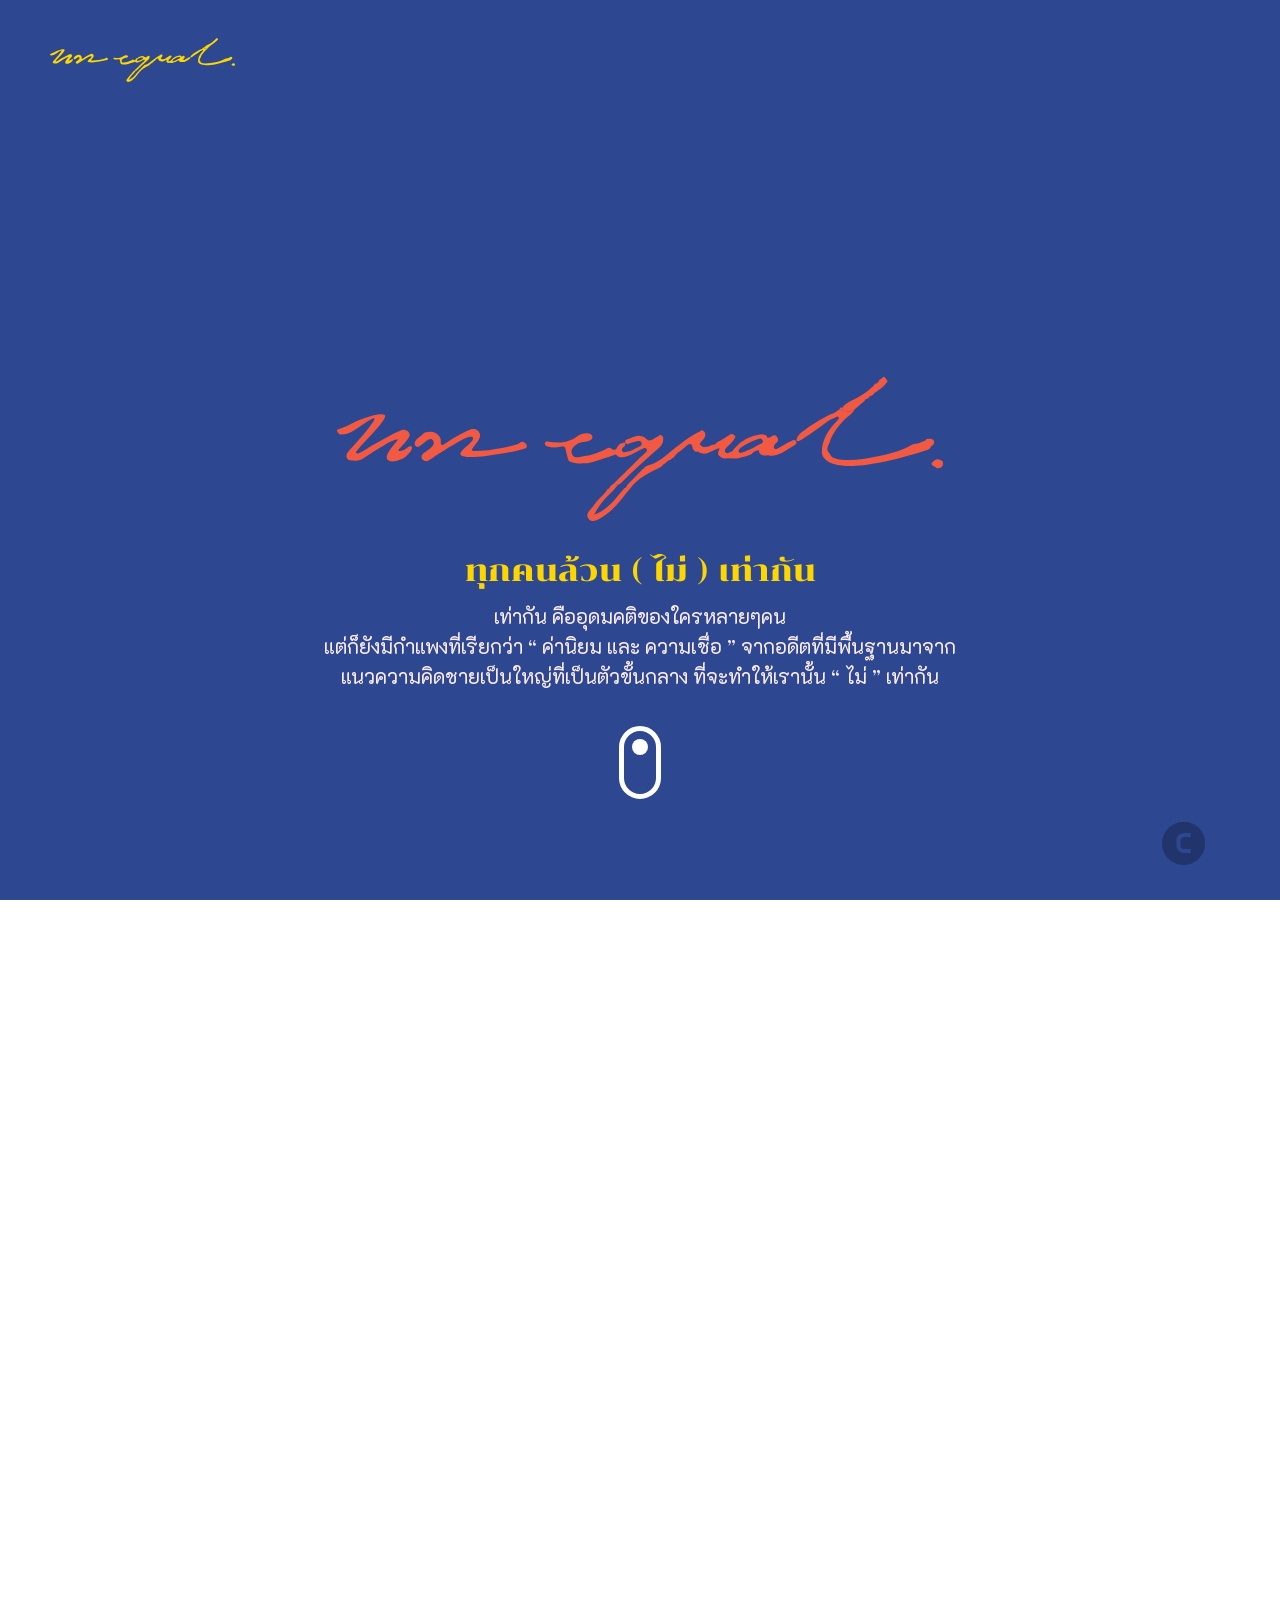
==== index.html @ a9bde613 "ขยับรูป4" ====
<html lang="en">

<head>
  <meta charset="UTF-8" />
  <meta name="viewport" content="width=device-width, initial-scale=1.0" />
  <title>Everyeon is (UN) equal</title>
  <link rel="icon" href="img/logo/logo_peach.svg" />
  <link href="https://fonts.googleapis.com/css2?family=K2D&display=swap" rel="stylesheet" />
  <link href="https://fonts.googleapis.com/css2?family=Chonburi&display=swap" rel="stylesheet" />
  <!-- offline bootstrap -->
  <link rel="stylesheet" href="css/bootstrap.css" />
  <!-- offline fullpage.js -->
  <link rel="stylesheet" href="css/fullpage.css" />
  <link rel="stylesheet" href="css/style.css" />
  <link rel="stylesheet" href="css/header.css" />
  <link rel="stylesheet" href="css/interactive.css">
</head>

<body>
  <!-- 
      ||| fixed elements |||
     -->
  <!-- logo -->
  <img src="img/logo/logo_yellow.svg" class="logo" />

  <!-- credit -->
  <img src="img/UI/copyright.svg" class="btn-credit">
  <p class="credit">
    เว็บไซต์นี้เป็นส่วนหนึ่งของวิชาออกแบบเว็บไซต์ หลักสูตรนิเทศศิลป์
    คณะสถาปัตยกรรมศาสตร์ และ คณะการโปรแกรมและสื่อประสม
    แขนงวิชาการพัฒนาสื่อประสม<br />และเกม
    คณะเทคโนโลยีสารสนเทศสถาบันเทคโนโลยีพระจอมเกล้าเจ้าคุณทหารลาดกระบัง ©2020
  </p>
  <!-- 
        |||   pages   |||
    -->
  <div class="container-fluid" id="wrapper">
    <!-- page 1 -->
    <div class="section bg-blue">
      <div class="fixed">
        <img src="img/header/big_logo.svg" class="big-logo" />
        <div style="margin-bottom: 25px">
          <p class="fade1 subhead cl-yellow" style="margin-bottom: 8px">
            ทุกคนล้วน ( ไม่ ) เท่ากัน
          </p>
          <p class="fade2 cl-pale-pink">
            เท่ากัน คืออุดมคติของใครหลายๆคน<br />แต่ก็ยังมีกำแพงที่เรียกว่า “
            ค่านิยม และ ความเชื่อ ” จากอดีตที่มีพื้นฐานมาจาก<br />
            แนวความคิดชายเป็นใหญ่ที่เป็นตัวขั้นกลาง ที่จะทำให้เรานั้น “ ไม่ ”
            เท่ากัน
          </p>
        </div>
        <div class="icon-scroll"></div>
      </div>
    </div> -->

    <!-- page 2 -->
    <div class="section bg-pale-pink">
      <div class="fixed">
        <div class="animation">
          <img src="img/header/boot.gif" />

        </div>
        <p class="fade1 head cl-navy" style="
                font-size: 60px;
                text-align: right;
                padding-top: 130px;
                padding-right: 86px;
                margin-bottom: 20px;
              ">
          สังคมชายเป็นใหญ่
        </p>

        <p class="fade2 cl-navy" style="position: absolute; right: 86px; text-align: left">
          สังคมในปัจจุบันที่หลายๆคนมองว่า มีการเรียกร้อง<br />ความเท่าเทียมกันอย่างหลากหลายประเด็นแล้ว
          ทั้ง<br />เรื่องการเมือง , เรื่องสิทธิมนุษยชน , สภาพความเป็น<br />อยู่
          และ เรื่องความหลากหลาย ทางเพศแล้ว
          แต่ใน<br />เรื่องของสิทธิสตรีก็ยังถูกสังคมที่เรียกได้ว่าเป็น <br />“
          สังคมชายเป็นใหญ่” กดทับอยู่ ซึ่งอาจจะเป็นภัยที่ถูก<br />มองว่าไม่ใช่ปัญหาไปแล้ว
        </p>
        <p class="fade3 cl-navy" style="
                position: absolute;
                text-align: left;
                left: 118px;
                bottom: 68px;
              ">
          ปัญหาต่างๆถูกเก็บเอาไว้ใต้พรม ไม่ถูกสังคมมอง หรือ ได้รับ<br />
          การช่วยเหลือจากใครเลย ซึ่งเหตุการณ์ทั้งหมดนี้เกิดมาจาก<br />
          แนวความคิดที่ผิดๆ หรือ ขนบที่ปฏิบัติตามๆกันมา
        </p>

      </div>
    </div>

    <!--  page 3 -->
    <div class="section bg-pale-pink">
      <div class="fixed">
        <div class="animation">
          <img src="img/header/circle.png" style="
                position: absolute;
                width: 56px;
                height: 28px;
                left: 330px;
                top: 186px;
                opacity: 0.5;
              " />
          <img src="img/header/circle.png" style="
                position: absolute;
                width: 134px;
                height: 68px;
                left: 520px;
                top: 305px;
              " />
          <img src="img/header/circle.png" style="
                position: absolute;
                width: 230px;
                height: 117px;
                left: -112px;
                top: 339px;
              " />
          <img src="img/header/circle.png" style="
                position: absolute;
                width: 348px;
                height: 177px;
                left: 252px;
                top: 591px;
              " />
          <img src="img/header/footprinted.png" style="
                position: absolute;
                width: 26.25px;
                height: 20.67px;
                left: 587px;
                top: 113.3px;
                opacity: 0.1;
              " />
          <img src="img/header/footprinted.png" style="
                position: absolute;
                width: 73.25px;
                height: 49.67px;
                left: 497.3px;
                top: 134.3px;
                opacity: 0.3;
              " />
          <img src="img/header/footprinted.png" style="
                position: absolute;
                width: 78.75px;
                height: 62px;
                left: 472.6px;
                top: 200.3px;
                opacity: 0.5;
              " />
          <img src="img/header/footprinted.png" style="
                position: absolute;
                width: 107.54px;
                height: 84.67px;
                left: 345.46px;
                top: 251.33px;
              " />
          <img src="img/header/footprinted.png" style="
                position: absolute;
                width: 299.08px;
                height: 235.46px;
                left: 137.92px;
                top: 341.33px;
              " />
        </div>
        <p class="fade1 subhead cl-navy" style="
              margin-bottom: 16px;
              position: absolute;
              left: 520px;
              top: 423px;
            ">
          ความคิดที่สืบต่อกันมา...
        </p>
        <p class="fade2 cl-navy" style="
              text-align: left;
              position: absolute;
              left: 520px;
              top: 478px;
            ">
          ซึ่งความเชื่อเหล่านี้อาจจะมาจากคนรุ่นเก่าที่ได้รับความ<br />เชื่อที่ผิด
          ๆ มานานนับหลายรุ่นและ ยังคงเชื่อแบบนั้นเนื่อง<br />ด้วยที่พวกเขาไม่ได้รับ
          ข้อมูลที่ถูกต้องและเข้ากับยุคสมัย
        </p>
      </div>
    </div>

    <!-- maincontent 1 -->
    <div class="section bg-pale-pink" style="z-index: 3;">
      <ul id="mNav" style="z-index: 4;">
        <li class="mButton activeButt">
          <a href="#1-1"><img src="img/UI/nav01.svg" /></a>
        </li>
        <li class="mButton">
          <a href="#2-1"><img src="img/UI/nav02.svg" /></a>
        </li>
        <li class="mButton">
          <a href="#3-1"><img src="img/UI/nav03.svg" /></a>
        </li>
        <li class="mButton">
          <a href="#4-1"><img src="img/UI/nav04.svg" /></a>
        </li>
        <li class="mButton">
          <a href="#5-1"><img src="img/UI/nav05.svg" /></a>
        </li>
        <li class="mButton">
          <a href="#6-1"><img src="img/UI/nav06.svg" /></a>
        </li>
      </ul>
      <div class="slide" id="1-1">
        <div class="fixed">
          <img src="img/old_img/page1/1.png" style="width: 308px; height: 601px; position: absolute;
            left: 100px;
            top: 66px;">
          <p class="fade1 subhead cl-peach" style="top: 185px; 
            left: 650px;
            position: absolute;">
            แม่ของฉันบอกว่า
          </p>
          <p class="fade2 head cl-navy" style="width: 386px; height: 181px;
              top: 237px; 
              left: 588px;
              position: absolute;
              margin-top: 8.5px;">
            “เป็นผู้หญิง
          </p>
          <p class="fade2 head cl-navy" style="
              top: 297px; 
              left: 450px;
              position: absolute;
              margin-top: 8.5px;">
            ต้องทำงานอยู่บ้าน”
          </p>
          <p class="fade3 cl-blue" style="
              text-align: left;
              position: absolute;
              top: 425px;
              left: 450px;
            ">
            แม่เคยบอกฉันว่า หากต้องการเป็นภรรยาที่ดี หน้าที่แรก<br />ที่เราต้องทําคือดูแลความเรียบร้อยทุกอย่างในบ้าน
            ไม่ว่า<br />
            \จะเป็นเรื่องงานบ้าน และการอยู่บ้านเพื่อดูแลลูก เพราะ<br />มันคือสิ่งที่ผู้หญิงควรจะเป็น
          </p>
        </div>
      </div>
      <div class="slide" id="1-2">
        <div class="fixed">
          <img src="img/main1/1-2 page/gif/1-2.gif" style="position: relative; bottom: 81px;">

          <p class="fade1 head cl-navy" style="width: 386px; height: 181px;
                text-align: right;
                position: absolute;
                top: 162px;
                margin-left: 458px;
                margin-top: 8.5px;
                ">
            แต่ใน
          </p>
          <p class="fade1 head cl-navy" style="width: 386px; height: 181px;
                text-align: right;
                position: absolute;
                top: 215px;
                margin-left: 458px;
                margin-top: 8.5px;">
            ความเป็นจริง
          </p>
          <p class="fade2 cl-blue" style="width: 256px; height: 162px;
              text-align: left;
              position: absolute;
              top: 328px;
              margin-left: 630px;
              margin-top: 8.5px;
              ">
            แม้งานบ้านจะเป็นงานที่จำเป็น<br />แต่ก็มักจะถูกมองว่าเป็นสิ่งที่ไม่<br />
            สำคัญอะไรเพราะเป็นหน้าที่<br />ปกติของผู้หญิง และเป็นเรื่อง<br />ในครอบครัวที่ไม่มีผลกระทบ<br />
            ต่อสังคม จึงไม่จำเป็นต้องได้รับ<br />ค่าจ้างอะไร
            และไม่สามารถ<br />ไปหาความบันเทิงหรือความสุข<br />ส่วนตัวได้เลย
          </p>
        </div>
      </div>
      <div class="slide" id="1-3">
        <div class="fixed">
          <p class="fade1 subhead cl-navy" style="
              position: absolute;
              top: 70px;
              margin-left: 215px;
              margin-top: 8.5px;
              text-align: center;
              ">
            ผลสำรวจจากคนทั่วไปจำนวน 6,480 คน
          </p>
          <img src="img/main1/1-3 page/gif/1_3_1.gif" style="width: 800px; height: 620px;
              position: relative;
              top: 5px; 
              margin-left: -80px;
              margin-top: 8.5px;
              ">
          <p class="fade2 cl-blue" style="font-size: 20px;
              text-align: left;
              position: absolute;
              top: 360px;
              margin-left: 200px;
              margin-top: 8.5px;
              ">
            ผู้ชายจำนวน 58% ยังคงมองว่าการ
          </p>
          <img src="img/main1/1-3 page/gif/1_3_2.gif" style="width: 800px; height: 620px;
              position: relative;
              top: -620px; 
              margin-left: 100px;
              margin-top: 8.5px;
              ">
          <p class="fade2 cl-blue" style="font-size: 20px;
              text-align: left;
              position: absolute;
              top: 360px;
              margin-left: 570px;
              margin-top: 8.5px;
              ">
            ผู้หญิงจำนวน 48% คิดว่า
          </p>
          <p class="fade3 subhead cl-blue" style="
              position: absolute;
              top: 388px;
              margin-left: 200px;
              margin-top: 8.5px;
              ">
            ทำงานบ้านควรเป็น
          </p>
          <p class="fade3 subhead cl-blue" style="
              position: absolute;
              top: 422px;
              margin-left: 215px;
              margin-top: 8.5px;
              ">
            หน้าที่ของผู้หญิง
          </p>
          <p class="fade3 subhead cl-blue" style="
              position: absolute;
              top: 458px;
              margin-left: 280px;
              margin-top: 8.5px;
              ">
            มากกว่า
          </p>
          <p class="fade3 subhead cl-peach" style="
              position: absolute;
              top: 388px;
              margin-left: 520px;
              margin-top: 8.5px;
              ">
            งานบ้านควรเป็นเรื่อง
          </p>
          <p class="fade3 subhead cl-peach" style="
              position: absolute;
              top: 422px;
              margin-left: 570px;
              margin-top: 8.5px;
              ">
            ที่ต้องช่วยกัน
          </p>
          <p class="fade4 subhead cl-navy" style="
              position: absolute;
              top: 535px;
              margin-left: 110px;
              margin-top: 8.5px;
              ">
            แต่ถึงอย่างไรก็ตาม
          </p>
          <p class="fade4 cl-blue" style="
              text-align: left;
              position: absolute;
              top: 535px;
              margin-left: 484px;
              margin-top: 8.5px;
              ">
            ผู้หญิงจำนวนถึง 43% ที่คิดว่างานบ้านควรเป็นหน้าที่<br />ของผู้หญิงมากกว่า
            สะท้อนให้เห็นว่าค่านิยมของสังคม<br />ไทยยังคงส่งผลต่อเนื่องมาถึงคนในยุคปัจจุบัน<br />
          </p>
        </div>
      </div>
      <div class="slide" id="1-4">
        <div class="fixed">
          <p class="subhead cl-navy" style="
              position: absolute;
              top: 70px;
              margin-left: 270px;
              margin-top: 8.5px;
              text-align: center;
              ">
            ไหนมาลองทำความเข้าใจกันหน่อย
          </p>
          <p class="subhead cl-peach" style="
              position: absolute;
              top: 140px;
              margin-left: 330px;
              margin-top: 8.5px;
              text-align: center;
              ">
            คุณคิดว่าผู้หญิงควรได้รับ
          </p>
          <p class="subhead cl-peach" style="
              position: absolute;
              top: 178px;
              margin-left: 190px;
              margin-top: 8.5px;
              text-align: center;
              ">
            การให้คุณค่าเนื่องจากการทำงานบ้านหรือไม่?
          </p>
          <div id="square" style="
            position: relative;
            width: 400px;
            height: 240px;
            top: 50px;
            margin-left: 320px;
            background: var(--ci7);
            border-radius: 20px; 
            ">
          </div>
          <button class="subhead cl-navy" type="button" style="
              position: relative;
              top: -38px;
              margin-right: 40px;
              margin-top: 8.5px;
              background: var(--ci3);
              color: var(--ci7);
              border-radius: 15px;
              font-size: 20px;
              padding: 4px 60px;">
            ใช่</button>

          <button class="subhead cl-navy" type="button" style="
              position: relative;
              top: -38px;
              margin-right: -20px;
              margin-top: 8.5px;
              background: var(--ci3);
              color: var(--ci7);
              border-radius: 15px;
              font-size: 20px;
              padding: 4px 60px;">
            ไม่
          </button>
        </div>
      </div>
      <div class="slide" id="1-5">
        <div class="fixed">
          <p class="fade1 subhead cl-peach" style="font-size: 50px;
                position: absolute;
                top: 90px;
                margin-left: 350px;
                margin-top: 8.5px;
                text-align: right;
                ">
            เยี่ยมเลย!
          </p>
          <p class="fade2 subhead cl-blue" style="
                position: absolute;
                top: 155px;
                margin-left: 350px;
                margin-top: 8.5px;
                text-align: center;
                ">
            ยอมรับและให้คุณค่า
          </p>
          <p class="fade2 subhead cl-blue" style="
                position: absolute;
                top: 190px;
                margin-left: 350px;
                margin-top: 8.5px;
                text-align: center;
                ">
            แก่การทำงานบ้าน
          </p>
          <p class="fade3 cl-blue" style="
                text-align: left;
                position: absolute;
                top: 265px;
                margin-left: 154px;
                margin-top: 8.5px;
                ">
            ต้องยอมรับและให้คุณค่าต่อการดูแลและการทํางานบ้านแบบไม่ได้<br />รับค่าจ้าง
            เพราะไม่ว่าบุคคลใดก็ควรได้รับค่าแรงเมื่อได้ทํางานเพื่อ<br />ใช้จ่ายส่วนตัว
            โดยรัฐบาลสามารถช่วยเหลือได้โดยจัดเตรียม<br />บริการสาธารณะ
            โครงสร้างพื้นฐานและนโยบายการคุ้มครองทาง<br />สังคมให้
            และสนับสนุนความรับผิดชอบร่วมกันภายในครัวเรือน<br />และครอบครัวตามความเหมาะสมของแต่ล่ะประเทศ
          </p>
          <p class="fade4 cl-blue" style="
                text-align: left;
                position: absolute;
                top: 480px;
                margin-left: 154px;
                margin-top: 8.5px;
                ">
            รวมถึงการขจัดความคิดที่ว่าด้วยการให้เพศหญิงต้องเป็น<br />คนที่ทํางานบ้านเพียงคนเดียว
            เปลี่ยนเป็นการแบ่งเบากัน<br />ภายในครอบครัวแทน
          </p>
          <img src="img/main1/1-5 page/gif/1_5.gif" style="width: 700px; height: 580px;
                position: relative;
                top: -10px; 
                margin-left: 140px;
                margin-top: 8.5px;
                ">
        </div>
      </div>
      <div class="slide" id="1-6">
        <div class="fixed">
          <p class="fade1 subhead cl-navy" style="font-size: 50px;
              position: absolute;
              top: 90px;
              margin-left: 400px;
              margin-top: 8.5px;
              text-align: center;
              ">
            ว๊า! แย่จัง
          </p>
          <p class="fade2 subhead cl-blue" style="
              position: absolute;
              top: 170px;
              margin-left: 180px;
              margin-top: 8.5px;
              text-align: center;
              ">
            เราว่าคุณอาจจะยังไม่ค่อยเข้าใจในเรื่องนี้เท่าไร
          </p>
          <p class="fade2 subhead cl-blue" style="
              position: absolute;
              top: 205px;
              margin-left: 360px;
              margin-top: 8.5px;
              text-align: center;
              ">
            ค่อยๆ ลองใหม่ก็ได้นะ
          </p>
          <p class="fade3 cl-blue" style="
              text-align: left;
              position: absolute;
              top: 290px;
              margin-left: 180px;
              margin-top: 8.5px;
              ">
            ถ้าหากคุณไม่ได้ยอมรับและให้คุณค่าต่อการดูแล และการทำงานบ้านแบบไม่ได้<br />รับค่าจ้าง
            หรือฝ่ายชายที่ไม่ได้ช่วยเหลือแบ่งเบากัน ในการทำงาน จะมีส่วนทำให้<br />เกิดปัญหาภายในครอบครัวได้ไม่มากก็น้อย
            เพราะจะสามารถเกิดความกดดัน<br />ความไม่เข้าใจกัน และความเครียดสะสมจากการทำงาน
            ซึ่งจะนำไปสู่การทะเลาะ<br />และ อาจจะเลิกลากันได้ในที่สุด
          </p>
          <button class="subhead cl-yellow" type="button" style="
              position: relative;
              top: 150px;
              margin-left: -30px;
              margin-top: 8.5px;
              background: var(--ci7);
              color: var(--ci2);
              border-radius: 10px;
              font-size: 18px;
              padding: 18px 20px;">
            ลองใหม่</button>

        </div>
      </div>
    </div>

    <!-- maincontent 2 -->
    <div class="section bg-yellow" style="z-index: 4;">
      <ul id="mNav" style="z-index: 5;">
        <li class="mButton">
          <a href="#1-1"><img src="img/UI/nav01.svg" /></a>
        </li>
        <li class="mButton activeButt">
          <a href="#2-1"><img src="img/UI/nav02.svg" /></a>
        </li>
        <li class="mButton">
          <a href="#3-1"><img src="img/UI/nav03.svg" /></a>
        </li>
        <li class="mButton">
          <a href="#4-1"><img src="img/UI/nav04.svg" /></a>
        </li>
        <li class="mButton">
          <a href="#5-1"><img src="img/UI/nav05.svg" /></a>
        </li>
        <li class="mButton">
          <a href="#6-1"><img src="img/UI/nav06.svg" /></a>
        </li>
      </ul>
      <div class="slide" id="2-1">
        <div class="fixed">
          <img src="img/main2/2-1 page/png element/2-1-4.png" style="width: 373px; height: 548px; position: absolute;
              left: 93px;
              top: 127px;">
          <p class="fade1 subhead cl-navy" style="top: 180px; 
              left: 654px;
              position: absolute;">
            ครูของฉันบอกว่า
          </p>
          <p class="fade2 head cl-navy" style="width: 400px; height: 132px;
                top: 237px;
                margin-left: 520px;
                position: absolute;
                text-align: right;">
            “ เป็นผู้หญิง
          </p>
          <p class="fade2 head cl-navy" style="width: 400px; height: 132px;
                top: 300px;
                margin-left: 520px;
                position: absolute;
                text-align: right;">
            แค่ตั้งใจเรียน
          </p>
          <p class="fade2 head cl-navy" style="width: 400px; height: 132px;
                top: 356px;
                margin-left: 520px;
                position: absolute;
                text-align: right;">
            ก็มีงานดี ๆ
          </p>
          <p class="fade2 head cl-navy" style="width: 400px; height: 132px;
                top: 412px;
                margin-left: 520px;
                position: absolute;
                text-align: right;">
            รองรับอยู่แล้ว ”
          </p>
          <p class="fade3 cl-navy" style="width: 374px; height: 108px;
              top: 524px; 
              left: 520px;
              position: absolute;
              text-align: left;">
            “ ครูประจำชั้นของฉันบอกว่า ผู้หญิงอย่างเรา
            แค่ตั้งใจเรียนให้จบก็สามารถหางานทำได้ง่ายๆ
            แล้ว มีอาชีพที่รองรับเราเยอะ ทั้งข้าราชการ
            พนักงานบริษัท หรือ อาชีพบัญชีก็เหมาะกับ
            <br>ผู้หญิงอย่างเรา ”
          </p>
        </div>
      </div>
      <div class="slide" id="2-2">
        <div class="fixed">
          <img src="img/main2/2-2 page/gif element/2-2.gif">

          <p class="fade1 head cl-navy" style="width: 400px; height: 132px;
                top: 318px;
                margin-left: 512px;
                position: absolute;
                text-align: right;">
            แต่ใน
          </p>
          <p class="fade1 head cl-navy" style="width: 400px; height: 132px;
                top: 385px;
                margin-left: 520px;
                position: absolute;
                text-align: right;">
            ความเป็นจริง
          </p>
          <p class="fade2 cl-navy" style="width: 256px; height: 162px;
              margin-left: 654px;
              top: 500px;
              position: absolute;
              text-align: left;">
            สัดส่วนที่ผู้หญิงจะได้รับงาน ยังมี
            น้อยกว่าผู้ชาย โดยผู้หญิงมีโอกาส
            ว่างงานมากกว่าผู้ชายถึง 0.2%
            นอกจากโอกาสที่จะได้งานน้อยแล้ว
            ยังได้รับค่าจ้างโดยเฉลี่ยน้อยกว่า
            เพศชาย 5000บาท (ปี 2560)
          </p>
        </div>
      </div>
      <div class="slide" id="2-3">
        <div class="fixed">
          <p class="head cl-navy" style="position: absolute;
              top: 100.98px;
              margin-left: 186px;
              text-align: center;
              ">
            จงจับคู่กับอาชีพที่เหมาะสม
          </p>
          <p class="subhead cl-navy" style="position: absolute;
              top: 165.5px;
              margin-left: 163px;
              text-align: center;
              ">
            จงเลือกจับคู่ไพ่ระหว่างเพศ กับ อาชีพที่เหมาะสม
          </p>
          <div style="width: 130px; height: 170px; position: absolute;
              top: 273px; margin-left: 207px;">
            <img src="img/main2/2-3-4 page/png element/2-4.png" style="width: 130px; height: 170px;">
          </div>
          <div style="width: 130px; height: 170px; position: absolute;
              top: 464px; margin-left: 207px;">
            <img src="img/main2/2-3-4 page/png element/2-4.png" style="width: 130px; height: 170px;">
          </div>
          <div style="width: 130px; height: 170px; position: absolute;
              top: 367px; margin-left: 371px;">
            <img src="img/main2/2-3-4 page/png element/2-4.png" style="width: 130px; height: 170px;">
          </div>
          <div style="width: 130px; height: 170px; position: absolute;
              top: 273px; margin-left: 688px;">
            <img src="img/main2/2-3-4 page/png element/2-4.png" style="width: 130px; height: 170px;">
          </div>
          <div style="width: 130px; height: 170px; position: absolute;
              top: 464px; margin-left: 688px;">
            <img src="img/main2/2-3-4 page/png element/2-4.png" style="width: 130px; height: 170px;">
          </div>
        </div>
      </div>
      <div class="slide" id="2-4">
        <div class="fixed">
          <p class="head cl-navy" style="position: absolute;
              top: 100.98px;
              margin-left: 186px;
              text-align: center;
              ">
            จงจับคู่กับอาชีพที่เหมาะสม
          </p>
          <p class="subhead cl-navy" style="position: absolute;
              top: 165.5px;
              margin-left: 163px;
              text-align: center;
              ">
            จงเลือกจับคู่ไพ่ระหว่างเพศ กับ อาชีพที่เหมาะสม
          </p>
          <div style="width: 130px; height: 170px; position: absolute;
              top: 273px; margin-left: 207px;">
            <img src="img/main2/2-3-4 page/png element/2-3-2.png" style="width: 130px; height: 170px;">
          </div>
          <div style="width: 130px; height: 170px; position: absolute;
              top: 464px; margin-left: 207px;">
            <img src="img/main2/2-3-4 page/png element/2-3-3.png" style="width: 130px; height: 170px;">
          </div>
          <div style="width: 130px; height: 170px; position: absolute;
              top: 367px; margin-left: 371px;">
            <img src="img/main2/2-3-4 page/png element/2-3.png" style="width: 130px; height: 170px;">
          </div>
          <div style="width: 130px; height: 170px; position: absolute;
              top: 273px; margin-left: 688px;">
            <img src="img/main2/2-3-4 page/png element/2-3-4.png" style="width: 130px; height: 170px;">
          </div>
          <div style="width: 130px; height: 170px; position: absolute;
              top: 464px; margin-left: 688px;">
            <img src="img/main2/2-3-4 page/png element/2-3-5.png" style="width: 130px; height: 170px;">
          </div>
        </div>
      </div>
      <div class="slide" id="2-5">
        <div class="fixed">
          <p class="fade1 subhead cl-navy" style="width: 681px; height: 108px;
            margin-left: 118px;
            top: 133px;
            position: absolute;
            text-align: left;">
            สาขาวิทยาศาสตร์และเทคโนโลยี 100 คน<br>
            จะมีนักศึกษาชาย 54 คน และหญิง 46 คน <br>
            แต่มีผู้หญิงในสายงานนี้ทั่วโลกเพียง
          </p>
          <p class="fade1 head cl-navy" style="width: 107px; height: 61px;
            margin-left: 667px;
            top: 210px;
            position: absolute;
            text-align: left;">
            22%
          </p>
          <p class="fade2 cl-navy" style="width: 434px; height: 162px;
            margin-left: 118px;
            top: 463px;
            position: absolute;
            text-align: left;">
            การศึกษาระหว่างหญิงและชายในปัจจุบัน ถึงแม้ว่าจะ<br>
            มีความเท่าเทียมกันบ้างแล้ว แต่ทางเลือกอาชีพของคน<br>
            ในสังคมยังถูกกำกับด้วยวิถีการแบ่งบทบาทหญิงชาย<br>
            ตามค่านิยมเดิม ๆ อาชีพที่เกี่ยวข้องกับเทคโนโลยีสมัย<br>
            ใหม่ เช่น วิศวกรรม และ ปัญญาประดิษฐ์ ยังถูกมองว่า<br>
            เป็นอาชีพที่เหมาะกับผู้ชายมากกว่าผู้หญิง
          </p>
          <img src="img/main2/2-5 page/gif element/2-5.gif">
        </div>
      </div>
    </div>

    <!-- maincontent 3 -->
    <div class="section bg-pink" style="z-index: 5;">
      <ul id="mNav" style="z-index: 6;">
        <li class="mButton">
          <a href="#1-1"><img src="img/UI/nav01.svg" /></a>
        </li>
        <li class="mButton">
          <a href="#2-1"><img src="img/UI/nav02.svg" /></a>
        </li>
        <li class="mButton activeButt">
          <a href="#3-1"><img src="img/UI/nav03.svg" /></a>
        </li>
        <li class="mButton">
          <a href="#4-1"><img src="img/UI/nav04.svg" /></a>
        </li>
        <li class="mButton">
          <a href="#5-1"><img src="img/UI/nav05.svg" /></a>
        </li>
        <li class="mButton">
          <a href="#6-1"><img src="img/UI/nav06.svg" /></a>
        </li>
      </ul>
      <div class="slide" id="3-1">
        <div class="fixed">
          <img src="img/main3/3-1 page/png element/3-1-3.png" style="width: 308px; height: 601px; position: absolute;
              left: 142px;
              top: 127px;">
          <p class="fade1 subhead cl-navy" style="top: 230.5px; 
              left: 520px;
              position: absolute;">
            คุณยายของฉันบอกว่า
          </p>
          <p class="fade2 head cl-navy" style="width: 386px; height: 181px;
                top: 284px; 
                left: 520px;
                position: absolute;
                margin-top: 8.5px;">
            “ควรแต่งตัวให้มิดชิดเรียบร้อย จะได้ปลอดภัย”
          </p>
          <p class="fade3 cl-navy" style="width: 367px; height: 107px;
              top: 515.5px; 
              left: 520px;
              position: absolute;
              text-align: left;
              margin-top: 50.5px;">
            “ คุณยายบอกกับฉันว่าเราควรแต่งตัวมิดชิด ให้เรียบร้อย
            สมกับเป็นกุลสตรีไทย และยังปกป้องตนเองจากการล่วงละเมิดด้านต่าง ๆ
            ของคนรอบข้าง ”
          </p>
        </div>
      </div>

      <div class="slide" id="3-2">
        <div class="fixed">
          <p class="fade1 head cl-navy" style="width: 400px; height: 132px;
                top: 314px;
                margin-left: 520px;
                position: absolute;
                text-align: right;">
            แต่ใน
          </p>
          <p class="fade1 head cl-navy" style="width: 400px; height: 132px;
                top: 365px;
                margin-left: 520px;
                position: absolute;
                text-align: right;">
            ความเป็นจริง
          </p>
          <p class="fade2 cl-navy" style="width: 319px; height: 134px;
              margin-left: 586px;
              top: 496px;
              position: absolute;
              text-align: left;">
            แต่ในความเป็นจริงแล้ว ไม่ว่าฉันจะแต่งตัวอย่างไร
            หรือ ฉันแต่งตัวมิดชิดแค่ไหน ฉันก็ยังมีโอกาสทีจะ
            โดนคุกคามไม่ทางใดก็ทางหนึ่งจากคนที่จะล่วงละเมิดอยู่แล้ว
          </p>
          <img src="img/main3/3-2 page/gif element/3-2.gif">
        </div>
      </div>
      <div class="slide" id="3-3">
        <div class="fixed">
          <p class="subhead cl-navy" style="position: absolute;
            text-align: center;
            top: 115.5px;
            margin-left: 160.5px;
            width: 701px;
            height: 103;
            ">
            ผู้หญิงควรแต่งตัวอย่างไรถึงจะปลอดภัยจาก
          </p>
          <p class="head cl-navy" style="position: absolute;
            text-align: center;
            margin-left: 250.5px;
            top: 155.5px;
            ">
            "การคุกคามทางเพศ"
          </p>
          <p class="subhead cl-pale-pink" style="position: absolute;
            top: 223.5px;
            margin-left: 276px;
            text-align: center;
            ">
            จงเลือกเสื้อผ้าให้กับผู้หญิงคนนี้
          </p>
          <div class="droppable" style="width: 122px; height: 413px; position: absolute;
            top: 300px; margin-left: 273px;">
            <img src="img/main3/3-3 page/png element/3-3.png" style="width: 122px; height: 413px;">
          </div>
          <div class="draggable" style="width: 132px; height: 251px; position: absolute;
            top: 290px; margin-left: 453px;">
            <img src="img/main3/3-3 page/png element/3-3-2.png" style="width: 132px; height: 251px;">
          </div>
          <div class="draggable" style="width: 116px; height: 178px; position: absolute;
            top: 532px; margin-left: 571px;">
            <img src="img/main3/3-3 page/png element/3-3-3.png" style="width: 116px; height: 178px;">
          </div>
          <div class="draggable" style="width: 138px; height: 249px; position: absolute;
            top: 300; margin-left: 612px;">
            <img src="img/main3/3-3 page/png element/3-3-4.png" style="width: 138px; height: 249px;">
          </div>
        </div>
      </div>
      <div class="slide" id="3-4">
        <div class="fixed">
          <div style="position: absolute;
            top: -125px;
            margin-left: 253px;
            width: 251px;
            height: 153px;
            animation-name: main3down1;
            animation-duration: 0.6s;
            animation-delay: 0.6s;
            animation-fill-mode: forwards;
            "><img src="img/main3/3-4 page/png element/3-4-2.png">
          </div>

          <div style="position: absolute;
            top: -175px;
            width: 418px;
            height: 177px;
            margin-left: 488px;
            animation-name: main3down2;
            animation-duration: 0.8s;
            animation-fill-mode: forwards;
            ">
            <img src="img/main3/3-4 page/png element/3-4.png">
          </div>

          <p class="fade1 head" style="position: absolute;
            top: 308px;
            margin-left: 118px;
            color: #BEF1F5;
            ">" น่าเศร้า แต่…!</p>
          <p class="fade2 subhead cl-navy" style="position: absolute;
            width: 810px;
            height: 76px;
            text-align: left;
            margin-left: 118px;
            top: 384px;
            ">
            ไม่ว่าคุณจะแต่งตัวแบบไหน.. คุณก็มีสิทธิ์โดนคุกคามได้ถ้าหากยังมีแนวคิด
            โทษเหยื่อ ( Victim Blaming ) อยู่ "
          </p>
          <p class="fade3 cl-navy" style="position: absolute;
            width: 788px;
            height: 107px;
            text-align: left;
            margin-left: 118px;
            top: 510px;">
            ขจัดแนวปฏิบัติที่เป็นภัยทุกรูปแบบ ซึ่งมาในรูปแบบความคิดที่โทษเหยื่อ ( Victim Blaming )
            แต่ในความเป็นจริงนั้น ไม่ว่าเหตุการณ์ร้ายๆ จะเกิดขึ้นกับใครก็ไม่มีใครสมควรถูกกล่าวโทษทั้งสิ้น
            เราควรกล่าวหาความผิดควรเป็นผู้กระทำความผิดไม่ใช่เหยื่อ และ หากยังพบว่าตัวเองนั้นยังคิดในรูปแบบนี้ให้หยุด
            และ ร่วมช่วยกันสร้างค่านิยมใหม่ที่จะเป็นมิตรต่อผู้หญิง และ คนที่โดนกระทำ
          </p>
        </div>
      </div>
      <div class="slide" id="3-5">
        <div class="fixed">
          <div style="position: absolute; width: 202px;
            height: 190px; top: 194px; margin-left: 159px;
            ">
            <img src="img/main3/3-5 page/png element/3-5-3.png" style="animation-name: main3down4;
              animation-duration: 3.5s;
              animation-fill-mode: forwards;">
          </div>

          <div style="position: absolute; margin-left: 654px;
            width: 202px;height: 285px;
            top: 120px;">
            <img src="img/main3/3-5 page/png element/3-5-2.png" style="animation-name: main3down5;
              animation-duration: 3.5s;
              animation-fill-mode: forwards;">
          </div>

          <div style="position: absolute; margin-left: 303px;
            width: 437px;height: 314px;top: 70px;">
            <img src="img/main3/3-5 page/png element/3-5.png" style="animation-name: main3down3;
              animation-duration: 3.5s;
              animation-fill-mode: forwards;">
          </div>

          <div style="position: absolute; margin-left: 247px;
            width: 612px; height: 17px; top: 425px;
            ">
            <img src="img/main3/3-5 page/png element/3-5-4.png" alt="">
          </div>

          <p class="fade1 head cl-navy" style="width: 724px;
            height: 61px;
            text-align: center;
            margin-left: 163.5px;
            margin-top: 8px;
            top: 450px;
            position: absolute;
            ">
            #DontTellMeHowToDress
          </p>
          <p class="fade2" style="margin-left: 158.5px; top: 561px;
            width: 709px; height: 134px; position: absolute;">
            เป็นนิทรรศการที่นำเสื้อผ้าของคนที่เคยถูกข่มขืนมาจัดแสดงเพื่อให้เห็นว่าไม่ว่าคุณจะแต่งตัวอย่างไร
            มันไม่เกี่ยวเลยว่าคุณจะโดนข่มขืนหรือไม่ โดยภายในงานจะมีการแสดงชุดของหญิงสาวทุกช่วงอายุที่เป็น
            ชุดที่มิดชิด และ เรียบร้อย โดยงานที่สื่อว่าแต่งตัวอย่างไรไม่ใช่ข้ออ้างที่จะโทษเหยื่อแม้แต่น้อย โดยงานนี้
            จัดขึ้นเมื่อ 4-15 กรกฎาคม 2561 ที่ หอศิลปวัฒนธรรมกรุงเทพมหานคร
          </p>
        </div>
      </div>
    </div>

    <!-- maincontent 4 -->
    <div class="section bg-red" style="z-index: 6;">
      <ul id="mNav" style="z-index: 7;">
        <li class="mButton">
          <a href="#1-1"><img src="img/UI/nav01.svg" /></a>
        </li>
        <li class="mButton">
          <a href="#2-1"><img src="img/UI/nav02.svg" /></a>
        </li>
        <li class="mButton">
          <a href="#3-1"><img src="img/UI/nav03.svg" /></a>
        </li>
        <li class="mButton activeButt">
          <a href="#4-1"><img src="img/UI/nav04.svg" /></a>
        </li>
        <li class="mButton">
          <a href="#5-1"><img src="img/UI/nav05.svg" /></a>
        </li>
        <li class="mButton">
          <a href="#6-1"><img src="img/UI/nav06.svg" /></a>
        </li>
      </ul>
      <div class="slide" id="4-1">
        <div class="fixed">
          <img src="img/main4/4-1 page/png element/4-1-3.png" style="width: 396px;height: 570;
                position: absolute; top: 117px;left: 135px;">
          <p class="fade1 subhead cl-pale-pink" style="position: absolute; left: 654px; top: 205px;">
            พ่อของฉันบอกว่า
          </p>
          <p class="fade2 head cl-pale-pink" style="position: absolute; width: 402px; height:121px;
                            top: 250px; left: 504px;">
            “สามีจะรักและปกป้องลูกเอง ”
          </p>
          <p class="fade3 cl-pale-pink" style="position: absolute; width: 386px; height: 81px;
                            top: 421px; left: 520px; text-align: left;">
            “ พ่อของฉันบอกว่า การใช้ชีวิตเป็นสามีภรรยา จะต้อง รักใคร่กลมเกลียว ให้อภัยซึ่งกันและกัน พูดกันอย่างมีเหตุผล”
          </p>
        </div>
      </div>
      <div class="slide" id="4-2">
        <div class="fixed">
          <img src="img/main4/4-2 page/gif element/4-2.gif" style="margin-left:8px;">
          <p class="fade1 head cl-pale-pink" style="position: absolute; width: 597px; height:72px;
                                        top: 112px; margin-left: 318px;">
            แต่ในความเป็นจริง..
          </p>
          <p class="fade2 cl-pale-pink" style="position: absolute; width: 460px; height:108px;
                                                    top: 234px; margin-left: 452px; text-align: left;">
            แต่ในความเป็นจริง ร้อยละ 44 หรือเกือบครึ่งหนึ่งของ<br>ผู้หญิงในไทย เคยถูกแฟนหรือสามีทำร้ายร่างกาย
            และไม่สามารถบอกหรือขอความช่วยเหลือจากใครได้เลย เพราะด้วยเหตุผลที่ว่าเป็นเรื่องของคนในครอบครัว
          </p>
        </div>
      </div>
      <div class="slide" id="4-3">
        <div class="fixed">
          <img src="img/main4/4-3 page/gif element/4-3.gif">
          <p class="fade1 head cl-pale-pink" style="position: absolute; width: 248px; height:261px;
                                        top: 279px; margin-left: 123px; text-align: left; line-height: 60px;">
            HOME IS NOT A BOXING RING
          </p>
          <p class="fade2 subhead cl-yellow" style="position: absolute; margin-left: 123px; top: 540px;">
            #ผู้ชายไม่ทำร้ายผู้หญิง
          </p>
          <p class="fade3 cl-pale-pink" style="position: absolute; width: 260px; height: 435px;
                                        top: 220px; margin-left: 651px; text-align: left;">
            เปลี่ยนพริตตี้สนามมวยเป็นเหยื่อของการถูกทำร้ายในบ้าน มาเดินชูป้ายข้างเวทีมวยที่กำลังชกอยู่จริง ๆ
            <br><br><br>
            โดยมีอาสาสมัครที่ว่าเคยเหยื่อที่เคยถูกทำร้ายจริง ๆ จากสามี และถูกแต่งหน้า
            เติมแผลรอยช้ำให้คล้ายกับวันที่เธอถูกทำร้ายมา
            พร้อมกับมาชูป้ายข้อความรณรงค์ “บ้าน…ไม่ใช่เวทีมวย<br><br>#ผู้ชายไม่ทำร้ายผู้หญิง”

          </p>
        </div>
      </div>
      <div class="slide" id="4-4">
        <div class="fixed">
          <p class="head cl-yellow" style="position: absolute; width: 502px; height:65px;
                                                    top: 112px; margin-left: 260px;">
            ใครกัน.. ที่ทำร้ายเธอ
          </p>
          <p class="subhead cl-pale-pink" style="position: absolute; margin-left: 275.5px; top: 183.5px;">
            จงหาคนร้ายจากตัวเลือกต่อไปนี้
          </p>
          <img src="img/main4/4-4 page/png element/4-4.png"
            style="width: 381px; height: auto; position: absolute; top:253px; left: 320px;">
          <p class="subhead cl-pale-pink" style="background-color: #EF8F83; width:264px; height:75px;
            border-radius: 20px;position: absolute; top: 629px; margin-left: 222px; padding: 13px;">สามี</p>
          <p class="subhead cl-pale-pink"
            style="background-color: #EF8F83;
            border-radius: 20px; width:264px; height:75px; position: absolute; top: 629px; margin-left: 537px; padding: 13px;">บันได</p>
        </div>
      </div>
      <div class="slide" id="4-5">
        <div class="fixed">
          <p class="fade1 head cl-yellow" style="position: absolute; width: 538px; height:62px;
                                                                top:403.5px; margin-left: 121px;">
            ไม่มีใครควรถูกทำร้าย
          </p>
          <p class="fade2 cl-pale-pink" style="position: absolute; width:396px; height: 135px;
                                                    top: 516px; margin-left:123px; text-align: left;">
            ขจัดความรุนแรงทุกรูปแบบที่มีต่อผู้หญิงและเด็กหญิงทั้งในที่สาธารณะและที่รโหฐาน สร้างความตระหนักรู้ และ
            หน่วยงานที่คอยตรวจสอบอย่างจริงจังหรือให้คำปรึกษาแบบ ไม่ระบุตัวตนได้เพื่อความปลอดภัยของผู้หญิงที่โดนทำร้ายเอง
          </p>
          <img src="img/main4/4-5 page/gif element/4-5.gif" style="margin-left: -20px; margin-top: -30px;">
        </div>
      </div>
      <div class="slide" id="4-6">
        <div class="fixed">
          <p class="fade1 head cl-yellow" style="position: absolute; width: 446px; height:61px;
                                                                          top:369px; margin-left: 118px;">
            ไม่มีใครทำร้ายเธอ
          </p>
          <p class="fade2 head cl-pale-pink" style="position: absolute; width: 815px; height:66px;
                                                                                    top:430px; margin-left: 121px;">
            "มันเป็นเพียงแค่ อุบัติเหตุเท่านั้น"
          </p>
          <p class="fade3 subhead cl-pale-pink" style="position: absolute; margin-left: 124px; top: 496px;">
            ผู้หญิงส่วนใหญ่ที่โดนทำร้าย มักไม่ยอมพูดความจริง
          </p>
          <p class="fade4 cl-pale-pink" style="position: absolute; width:582px; height: 81px;
                                                              top: 585px; margin-left:121px; text-align: left;">
            ผู้หญิงส่วนใหญ่ที่ถูกทำร้ายมักไม่ยอมบอกกับคนรอบข้างว่า ตนเองนั้นถูกทำร้าย แต่จะปกปิดเอาไว้เป็นความลับ
            ถือเป็นภัยซ้อนเร้นที่ไม่ควรถูกมองข้ามในสังคมปัจจุบันนี้แล้ว
          </p>
          <img src="img/main4/4-6 page/gif element/4-6.gif">
        </div>
      </div>
    </div>

    <!-- maincontent 5 -->
    <div class="section bg-blue" style="z-index: 7;">
      <ul id="mNav" style="z-index: 8;">
        <li class="mButton">
          <a href="#1-1"><img src="img/UI/nav01.svg" /></a>
        </li>
        <li class="mButton">
          <a href="#2-1"><img src="img/UI/nav02.svg" /></a>
        </li>
        <li class="mButton">
          <a href="#3-1"><img src="img/UI/nav03.svg" /></a>
        </li>
        <li class="mButton">
          <a href="#4-1"><img src="img/UI/nav04.svg" /></a>
        </li>
        <li class="mButton activeButt">
          <a href="#5-1"><img src="img/UI/nav05.svg" /></a>
        </li>
        <li class="mButton">
          <a href="#6-1"><img src="img/UI/nav06.svg" /></a>
        </li>
      </ul>
      <div class="slide" id="5-1">
        <div class="fixed">
          <img src="img/main5/5-1 page/png element/5-1-4.png" style="width: 339px;height: 555px;position: absolute;
            top: 114px; left: 133px;">
          <p class="fade1 subhead cl-pale-pink" style="position: absolute;
            width: 562px; height: 73px; left: 344px; top: 183px;
            text-align: left;">
            “คุณครูขา ผ้าอนามัยมีทั้งหมดกี่แบบหรอคะ มีแบบอื่นให้ใช้ไหมคะ”
          </p>
          <p class="fade2 head cl-yellow" style="width: 464px; height: 61;
            top: 274px; left: 445px; position: absolute;">
            “แบบเดิมน่ะดีแล้ว”
          </p>
          <p class="fade3 cl-pale-pink" style="position: absolute; width: 387px; height: 134px;
            top: 385px; left: 520px; text-align: left;">
            “ฉันเคยสงสัยเกี่ยวกับเรื่องเพศจึงไปถามผู้ใหญ่ คุณครูก็ตอบกลับมาว่า
            โตไปเดี๋ยวก็รู้เอง มันเป็นเรื่องของผู้ใหญ่ ยังไม่มีความจำเป็นที่ต้องรู้ในตอนนี้
            หรือ ยังมีความเชื่อเดิม ๆ ที่เชื่อต่อ ๆ กันมาตั้งแต่อดีต ”
          </p>
        </div>
      </div>
      <div class="slide" id="5-2">
        <div class="fixed">
          <img src="img/main5/5-2 page/gif element/5-2 once.gif" style="
            top: 165px;">
          <p class="fade1 head cl-pale-pink" style="position: absolute;
            top: 85px; margin-left: 308px;">
            แต่ในความเป็นจริง..
          </p>
          <p class="fade2 cl-pale-pink" style="width: 398px; height: 134px; position: absolute;
            top: 207px; margin-left: 529px; text-align: left;">
            แต่ที่จริงแล้ว ต่อให้เราโตมากแค่ไหน ก็ไม่มีใครบอกเราเกี่ยวกับเรื่องนี้อยู่ดี
            ทำให้เกิดปัญหาสังคมตามมาเยอะมาก อาทิเช่น ปัญหาการข่มขืน เพราะไม่รู้ทางออก
            ในการระบาย ขาดความรู้ที่เกี่ยวกับโรค เช่น โรคมะเร็งปากมดลูก โรคซีดส์
          </p>
        </div>

      </div>
      <div class="slide" id="5-3">
        <div class="fixed">
          <p class="fade1 subhead cl-pale-pink" style="position: absolute; 
            margin-left: 112px; top: 113px;">
            เด็กนักเรียนไทยกว่า
          </p>
          <p class="fade2 head cl-yellow" style="top: 142px; margin-left: 112px;
            width: 504px; height: 169px; position: absolute; font-size: 141px;">
            8,000
          </p>
          <p class="fade2 subhead cl-yellow" style="top: 241px; margin-left: 611px;
            position: absolute;">คน</p>
          <div style="position: absolute; top: 312px; margin-left: 114px;">
            <img src="img/main5/5-3 page/png element/Group 103.png">
          </div>
          <p class="fade3 subhead cl-pale-pink" style="position: absolute;
            top: 468px;
            margin-left: 123px;
            ">
            จากในโรงเรียนไม่ได้รับการสอนเกี่ยวกับเรื่องเพศเลย
          </p>
          <p class="fade4 cl-pale-pink" style="width: 791px; 
            height: 162px;
            position: absolute;
            top: 527px;
            margin-left: 118px;
            text-align: left;">
            ผลจากการสำรวจบ่งชี้ว่าเด็กไทยไม่มีทักษะในการจัดการเรื่องเพศที่เพียงพอ ทำให้ขาดความ
            เข้าใจเกี่ยวกับเรื่องสิทธิทางเพศ ซึ่งอาจนำไปสู่การล่วงละเมิดทางเพศและปัญหาอื่น ๆ ในอนาคต
            โดยข้อมูลจากเด็กนักเรียนไทยกว่า 8,000 คน และครูอีกเกือบ 700 คนจากโรงเรียนมัธยม 398
            แห่งทั่วประเทศ ในช่วงปี 2015 – 2016 พบว่าภายในหลักสูตร และ การเรียนนั้นแทบไม่พูดถึงเรื่อง
            เพศเลย ทั้งเรื่อง การป้องกัน, ความเข้าใจในอวัยวะเพศของตน หรือความเท่าเทียมทางเพศ ซึ่งอาจ
            จะนำไปสู่ความเข้าใจผิดๆ เช่นการข่มขืนหรือล่วงละเมิด รวมทั้งความรุนแรงในครอบครัวได้
          </p>
        </div>
      </div>
      <div class="slide" id="5-4">
        <div class="fixed">
          <p class="head cl-yellow" style="text-align: left;
            position: absolute;
            top: 359px;
            margin-left: 123px;">
            รู้หรือไม่ !
          </p>
          <p class="head cl-yellow" style="text-align: left;
            position: absolute;
            top: 431px;
            margin-left: 123px;">
            สิ่งนี้คืออะไร
          </p>
          <div class="bnt1 subhead cl-pale-pink" style="background-color: #EF8F83;
            border-radius: 12px;
            width: 264.74px;
            height: 75.06px;
            top: 540.52px;
            padding: 13px;
            margin-left: 123px;
            position: absolute;
            ">กรวยกรอกน้ำ
          </div>
          <div class="bnt2 subhead cl-pale-pink" style="background-color: #EF8F83;
            border-radius: 12px;
            width: 264.74px;
            height: 75.06px;
            top: 540.52px;
            padding: 13px;
            margin-left: 436.26px;
            position: absolute;
            ">ถ้วยอนามัย
          </div>
          <div style="margin-left: 423px; top: 127px;
            position: absolute; width: 346px; height: 346px;
            animation-name: main5_1;
            animation-duration: 2.8s;
            transform-origin: center center;
            animation-fill-mode: forwards;
            background-color: #fdecf2;
            border-radius: 50%;">
          </div>
          <div style="position: absolute; width: 598px; height: 522.73;
            top: -400px; margin-left: 512px;
            animation-name: main5_2;
            animation-duration: 0.7s;
            animation-fill-mode: forwards;">
            <img src="img/main5/5-4 page/png element/5-4.png">
          </div>
        </div>

      </div>
      <div class="slide" id="5-5">
        <div class="fixed">
          <p class="fade1 head cl-peach" style="position: absolute;
            top: 202px;
            margin-left: 125px;">เยี่ยมเลย!</p>
          <p class="fade2 head cl-yellow" style="margin-left: 125px;
            top: 274.5px;
            position: absolute;">ถ้วยอนามัย</p>
          <p class="fade3 cl-pale-pink" style="width: 578px; height: 161px;
            top: 359px;
            margin-left: 125px;
            position: absolute;
            text-align: left;
            ">ถ้วยประจำเดือนเป็นอุปกรณ์สุขอนามัยของผู้หญิงที่สอดเข้าไปใน
            ช่องคลอดระหว่างมีประจำเดือน จุดประสงค์หลักคือเพื่อรวบรวมของ
            เหลวและป้องกันการรั่วไหลลงบนเสื้อผ้า</p>
          <p class="fade3 cl-pale-pink" style="width: 578px; height: 61px;
            top: 480px;
            margin-left: 125px;
            position: absolute;
            text-align: left;">อันที่จริงแล้วผ้าอนามัยแบบถ้วยรองรับปริมาณได้ดีกว่าผ้าอนามัยทั่วๆ
            ไปถึง 3 เท่า ทั้งยังลดค่าใช่จ่าย เพราะมีอายุการใช้งานถึง 5-10 ปี</p>
          <div style="width: 440px; height: 391px;
            top: 24px; margin-left: 568px;
            position: absolute;"><img src="img/main5/5-5 page/png element/5-5.png"
              style="width: 440px; height: 391px;"></div>
        </div>
      </div>
      <div class="slide" id="5-6">
        <div class="fixed">
          <p class="fade1 head cl-yellow" style="position: absolute;
            top: 322.5px;
            margin-left: 118px;">ไม่แปลกหรอก</p>
          <p class="fade2 subhead cl-yellow" style="position: absolute;
            top: 384px;
            margin-left: 121px;">เพราะโรงเรียนไม่ได้สอนคุณ ให้รู้จักสิ่งนี้ดีพอ</p>
          <p class="fade3 cl-pale-pink" style="width: 578px; height: 161px;
            top: 473px;
            margin-left: 121px;
            position: absolute;
            text-align: left;
            ">ถ้วยประจำเดือนเป็นอุปกรณ์สุขอนามัยของผู้หญิงที่สอดเข้าไปใน
            ช่องคลอดระหว่างมีประจำเดือน จุดประสงค์หลักคือเพื่อรวบรวมของ
            เหลวและป้องกันการรั่วไหลลงบนเสื้อผ้า</p>
          <p class="fade3 cl-pale-pink" style="width: 578px; height: 61px;
            top: 583px;
            margin-left: 121px;
            position: absolute;
            text-align: left;">อันที่จริงแล้วผ้าอนามัยแบบถ้วยรองรับปริมาณได้ดีกว่าผ้าอนามัยทั่วๆ
            ไปถึง 3 เท่า ทั้งยังลดค่าใช่จ่าย เพราะมีอายุการใช้งานถึง 5-10 ปี</p>
          <div style="width: 693px; height: 447px;
            top: 13px; margin-left: 338px;
            position: absolute;"><img src="img/main5/5-6 page/png element/5-6.png"
              style="width: 693px; height: 447px;"></div>
        </div>
      </div>
    </div>

    <!-- maincontent 6 -->
    <div class="section bg-yellow" style="z-index: 8;">
      <ul id="mNav" style="z-index: 9;">
        <li class="mButton">
          <a href="#1-1"><img src="img/UI/nav01.svg" /></a>
        </li>
        <li class="mButton">
          <a href="#2-1"><img src="img/UI/nav02.svg" /></a>
        </li>
        <li class="mButton">
          <a href="#3-1"><img src="img/UI/nav03.svg" /></a>
        </li>
        <li class="mButton">
          <a href="#4-1"><img src="img/UI/nav04.svg" /></a>
        </li>
        <li class="mButton">
          <a href="#5-1"><img src="img/UI/nav05.svg" /></a>
        </li>
        <li class="mButton activeButt">
          <a href="#6-1"><img src="img/UI/nav06.svg" /></a>
        </li>
      </ul>
      <div class="slide" id="6-1">
        <div class="fixed">
          <img src="img/main6/6-1 page/png element/6-1-5.png"
            style="width: 365px; height: 598px; top: 105px; left: 139px; position: absolute;">
          <p class="fade1 subhead cl-blue" style="width: 287px; height: 39px;
              top: 283px;
              margin-left: 619px;
              position: absolute;
              text-align: right;">
            ในตอนที่ฉันเป็นเด็ก
          </p>
          <p class="fade2 head cl-navy" style="width: 400px; height: 132px;
              top: 339.5px;
              margin-left: 527px;
              position: absolute;
              text-align: right;">
            “ฉันเคยฝันว่า
          </p>
          <p class="fade2 head cl-navy" style="width: 400px; height: 132px;
              top: 396px;
              margin-left: 527px;
              position: absolute;
              text-align: right;">
            อยากจะมีหน้าที่
          </p>
          <p class="fade2 head cl-navy" style="width: 400px; height: 132px;
              top: 455px;
              margin-left: 527px;
              position: absolute;
              text-align: right;">
            การงานที่สูง”
          </p>
          <p class="fade3 cl-navy" style="width: 453px; height: 81px;
            margin-left: 453px;
            top: 570px;
            position: absolute;
            text-align: left;">
            “ ในตอนเด็กฉันเคยใฝ่ฝันเอาไว้ว่า ฉันอยากจะเป็นคนที่มี<br>
            ตำแหน่งสูงในการทำงาน เป็นผู้ที่มีสิทธิ์ในการตัดสินใจ<br>
            เรื่องต่าง ๆ ฉันอยากทำในตำแหน่งที่ฉันอยากทำ ”
          </p>
        </div>
      </div>
      <div class="slide" id="6-2">
        <div class="fixed">
          <p class="fade1 head cl-navy" style="width: 597px; height: 72px;
              top: 118px;
              margin-left: 116px;
              position: absolute;
              text-align: left;">
            แต่ในความเป็นจริง..
          </p>
          <p class="fade2 cl-navy" style="width: 557px; height: 135px;
            margin-left: 118px;
            top: 241px;
            position: absolute;
            text-align: left;">
            หญิงไทยมีบทบาททางการเมือง หรือการบริหารอัตราส่วนที่น้อย<br>
            มาก โดยเวทีเศรษฐกิจโลกปี 2561 จัดให้ประเทศไทยอยู่อันดับที่ 130 <br>
            จากทั้งหมด 149 ประเทศ เรื่อง ช่องว่างด้านเพศสภาพระดับโลกโดย<br>
            เวทีเศรษฐกิจโลกประเมินช่องว่างระหว่างหญิงชายในด้านการเมือง <br>
            รวมทั้งรั้งท้ายสุดในภูมิภาคอาเซียนในปี 2559
          </p>
          <img src="img/main6/6-2 page/gif element/6-2.gif">
        </div>
      </div>
      <div class="slide" id="6-3">
        <div class="fixed">
          <p class="fade1 head cl-navy" style="width: 545px; height: 128px;
              top: 120px;
              margin-left: 118px;
              position: absolute;
              text-align: left;">
            เพศหญิงจะมีส่วนร่วม
          </p>
          <p class="fade1 head cl-navy" style="width: 545px; height: 128px;
              top: 175px;
              margin-left: 118px;
              position: absolute;
              text-align: left;">
            อย่างเต็มที่ในองค์กร
          </p>
          <p class="fade2 cl-navy" style="width: 355px; height: 162px;
            margin-left: 118px;
            top: 298px;
            position: absolute;
            text-align: left;">
            สร้างหลักประกันว่า ผู้หญิงจะมีส่วนร่วม<br>
            อย่างเต็มที่และมีประสิทธิผลและมีโอกาสที่<br>
            เท่าเทียมในการเป็นผู้นำในทุกระดับของการ<br>
            ตัดสินใจในทาง การเมืองเศรษฐกิจและภาค<br>
            สาธารณะ โดยเลิกความคิดเกี่ยวกับความคิด<br>
            ที่ว่า “ ผู้หญิงไม่สามารถเป็นผู้นำ หรือ ผู้<br>
            ตัดสินใจได้ ”
          </p>
          <img src="img/main6/6-3 page/gif element/6-3.gif">
        </div>
      </div>
      <div class="slide" id="6-4">
        <div class="fixed">
          <p class="fade1 subhead cl-navy" style="width: 394px; height: 339px;
              top: 236px;
              margin-left: 118px;
              position: absolute;
              text-align: left;
              line-height: 38px;">
            ในปัจจุบันมีประเทศที่มีผู้นำ<br>
            หญิงทั้งสิ้น 23 ประเทศ<br>
            ประกอบไปด้วย
          </p>
          <p class="fade2 head cl-navy" style="width: 355px; height: 121px;
              top: 362px;
              margin-left: 118px;
              position: absolute;
              text-align: left;">
            ประธานาธิบดี
          </p>
          <p class="fade2 head cl-red" style="width: 355px; height: 121px;
              top: 421px;
              margin-left: 118px;
              position: absolute;
              text-align: left;">
            10
          </p>
          <p class="fade2 head cl-navy" style="width: 355px; height: 121px;
              top: 421px;
              margin-left: 199px;
              position: absolute;
              text-align: left;">
            คน
          </p>
          <p class="fade3 subhead cl-navy" style="width: 333px; height: 82px;
              top: 493px;
              margin-left: 118px;
              position: absolute;
              text-align: left;
              line-height: 36px;">
            นายกรัฐมนตรี 12 คน<br>
            ที่ปรึกษาประเทศ 1 คน
          </p>
          <img src="img/main6/6-4 page/gif element/6-4.gif">
        </div>
      </div>
    </div>
   <!-- footer -->
   <div class="section bg-pale-pink">

    <div class="fixed">
      <p class="fade1 cl-navy" style="width: 814px; height: 105px;
                top: 380px;
                margin-left: 105px;
                position: absolute;
                ">เราเชื่อว่าผลลัพธ์ทั้งหมดนี้ไม่ได้เกิดจากคนรุ่นเก่าโดยตรงเพราะถูกสอนต่อกันมาอีกที
        ทำให้เป็นบริบททางสังคมที่ดู “ ธรรมดา ”
        และไม่มีใครแย้งถึงความผิดปกตินี้
      </p>

    </div>
  </div>
    <div class="section bg-pale-pink">
      <div class="fixed">
        <p class="fade1 subhead cl-navy" style="width: 386px; height: 289px;
                       top: 239px; left: 118px;
                        position: absolute; text-align: left;
                        ">เพื่อสร้างความตระหนักรู้ และ สร้างความเข้าใจ</p>
        <p class="fade2 cl-navy" style="width: 386px; height: 289px;
                                  left: 118px;
                                  position: absolute; top: 359px; text-align: left;
                                  ">ทั้งหมดนี้คือสิ่งที่สามารถเกิดขึ้นได้กับผู้หญิงไทยแทบทุกคน
          ไม่ว่าจะอยู่ในสภาพความเป็นอยู่แบบใด พวกเรามีความเชื่อว่า
          เราสามารถช่วยกันผลักดันการตระหนักรู้เรื่องความไม่เท่าเทียมให้กลายเป็นความเท่าเทียมภายในสังคมเราได้</p>
        <img src="img/footer/2nd page/gif element/footer.gif" style="margin-left:40px;">
      </div>
    </div>
  </div> 

  </div>
  <!-- 
        |||   scripts   ||| 
    -->
  <!-- icons -->
  <script src="https://kit.fontawesome.com/3437ca9b77.js"></script>

  <!-- bootstrap -->
  <script src="script/bootstrap.js"></script>

  <!-- jquery -->
  <script src="script/jquery-3.5.1.min.js"></script>

  <!-- jquery-ui -->
  <script src="script/jquery-ui.js"></script>

  <!-- fullpage.js -->
  <script src="script/fullpage.js"></script>

  <!-- universal script -->
  <script>
    // enable fullpage.js
    new fullpage("#wrapper", {
        //options here
        autoScrolling: true,
        scrollHorizontally: true,
      });

    // Credit
    $(".btn-credit").click(function () {
      $(".credit").slideToggle(500);
    });
    $(".credit").click(function () {
      $(".credit").slideToggle(500);
    });
    //text fade in
    $('.fade1').slideDown(2000);
    $('.fade2').delay(500).slideDown(2000);
    $('.fade3').delay(1000).slideDown(2000);
    $('.fade4').delay(1500).slideDown(2000);
  </script>

  <!-- Interactive -->
  <script src="script/interactive.js"></script>

</body>

</html>
---- css/fullpage.css ----
/*!
 * fullPage 3.0.9
 * https://github.com/alvarotrigo/fullPage.js
 *
 * @license GPLv3 for open source use only
 * or Fullpage Commercial License for commercial use
 * http://alvarotrigo.com/fullPage/pricing/
 *
 * Copyright (C) 2018 http://alvarotrigo.com/fullPage - A project by Alvaro Trigo
 */
html.fp-enabled,
.fp-enabled body {
    margin: 0;
    padding: 0;
    overflow:hidden;

    /*Avoid flicker on slides transitions for mobile phones #336 */
    -webkit-tap-highlight-color: rgba(0,0,0,0);
}
.fp-section {
    position: relative;
    -webkit-box-sizing: border-box; /* Safari<=5 Android<=3 */
    -moz-box-sizing: border-box; /* <=28 */
    box-sizing: border-box;
}
.fp-slide {
    float: left;
}
.fp-slide, .fp-slidesContainer {
    height: 100%;
    display: block;
}
.fp-slides {
    z-index:1;
    height: 100%;
    overflow: hidden;
    position: relative;
    -webkit-transition: all 0.3s ease-out; /* Safari<=6 Android<=4.3 */
    transition: all 0.3s ease-out;
}
.fp-section.fp-table, .fp-slide.fp-table {
    display: table;
    table-layout:fixed;
    width: 100%;
}
.fp-tableCell {
    display: table-cell;
    vertical-align: middle;
    width: 100%;
    height: 100%;
}
.fp-slidesContainer {
    float: left;
    position: relative;
}
.fp-controlArrow {
    -webkit-user-select: none; /* webkit (safari, chrome) browsers */
    -moz-user-select: none; /* mozilla browsers */
    -khtml-user-select: none; /* webkit (konqueror) browsers */
    -ms-user-select: none; /* IE10+ */
    position: absolute;
    z-index: 4;
    top: 50%;
    cursor: pointer;
    width: 32px;
    height: 28px;
    border-style: solid;
    margin-top: -38px;
    -webkit-transform: translate3d(0,0,0);
    -ms-transform: translate3d(0,0,0);
    transform: translate3d(0,0,0);
    opacity: .5;
    transition: .5s;
}
.fp-controlArrow:hover{
    opacity: 1;
}
.fp-controlArrow.fp-prev {
    left: 20px;
    width: 0;
    border-width: 20px 32px 20px 0;
    border-color: transparent #000 transparent transparent;
}
.fp-controlArrow.fp-next {
    right: 20px;
    border-width: 20px 0 20px 32px;
    border-color: transparent transparent transparent #000;
}
.fp-scrollable {
    overflow: hidden;
    position: relative;
}
.fp-scroller{
    overflow: hidden;
}
.iScrollIndicator{
    border: 0 !important;
}
.fp-notransition {
    -webkit-transition: none !important;
    transition: none !important;
}
#fp-nav {
    position: fixed;
    z-index: 100;
    top: 50%;
    opacity: 1;
    transform: translateY(-50%);
    -ms-transform: translateY(-50%);
    -webkit-transform: translate3d(0,-50%,0);
}
#fp-nav.fp-right {
    right: 17px;
}
#fp-nav.fp-left {
    left: 17px;
}
.fp-slidesNav{
    position: absolute;
    z-index: 4;
    opacity: 1;
    -webkit-transform: translate3d(0,0,0);
    -ms-transform: translate3d(0,0,0);
    transform: translate3d(0,0,0);
    left: 0 !important;
    right: 0;
    margin: 0 auto !important;
}
.fp-slidesNav.fp-bottom {
    bottom: 17px;
}
.fp-slidesNav.fp-top {
    top: 17px;
}
#fp-nav ul,
.fp-slidesNav ul {
  margin: 0;
  padding: 0;
}
#fp-nav ul li,
.fp-slidesNav ul li {
    display: block;
    width: 14px;
    height: 13px;
    margin: 7px;
    position:relative;
}
.fp-slidesNav ul li {
    display: inline-block;
}
#fp-nav ul li a,
.fp-slidesNav ul li a {
    display: block;
    position: relative;
    z-index: 1;
    width: 100%;
    height: 100%;
    cursor: pointer;
    text-decoration: none;
}
#fp-nav ul li a.active span,
.fp-slidesNav ul li a.active span,
#fp-nav ul li:hover a.active span,
.fp-slidesNav ul li:hover a.active span{
    height: 12px;
    width: 12px;
    margin: -6px 0 0 -6px;
    border-radius: 100%;
 }
#fp-nav ul li a span,
.fp-slidesNav ul li a span {
    border-radius: 50%;
    position: absolute;
    z-index: 1;
    height: 4px;
    width: 4px;
    border: 0;
    background: #333;
    left: 50%;
    top: 50%;
    margin: -2px 0 0 -2px;
    -webkit-transition: all 0.1s ease-in-out;
    -moz-transition: all 0.1s ease-in-out;
    -o-transition: all 0.1s ease-in-out;
    transition: all 0.1s ease-in-out;
}
#fp-nav ul li:hover a span,
.fp-slidesNav ul li:hover a span{
    width: 10px;
    height: 10px;
    margin: -5px 0px 0px -5px;
}
#fp-nav ul li .fp-tooltip {
    position: absolute;
    top: -2px;
    color: #fff;
    font-size: 14px;
    font-family: arial, helvetica, sans-serif;
    white-space: nowrap;
    max-width: 220px;
    overflow: hidden;
    display: block;
    opacity: 0;
    width: 0;
    cursor: pointer;
}
#fp-nav ul li:hover .fp-tooltip,
#fp-nav.fp-show-active a.active + .fp-tooltip {
    -webkit-transition: opacity 0.2s ease-in;
    transition: opacity 0.2s ease-in;
    width: auto;
    opacity: 1;
}
#fp-nav ul li .fp-tooltip.fp-right {
    right: 20px;
}
#fp-nav ul li .fp-tooltip.fp-left {
    left: 20px;
}
.fp-auto-height.fp-section,
.fp-auto-height .fp-slide,
.fp-auto-height .fp-tableCell{
    height: auto !important;
}

.fp-responsive .fp-auto-height-responsive.fp-section,
.fp-responsive .fp-auto-height-responsive .fp-slide,
.fp-responsive .fp-auto-height-responsive .fp-tableCell {
    height: auto !important;
}

/*Only display content to screen readers*/
.fp-sr-only{
    position: absolute;
    width: 1px;
    height: 1px;
    padding: 0;
    overflow: hidden;
    clip: rect(0, 0, 0, 0);
    white-space: nowrap;
    border: 0;
}
---- css/style.css ----
/* Font Size */
* {
  font-family: "K2D", sans-serif;
  font-size: 20px;
}
body{
  scroll-behavior: smooth;
}

.head {
  font-family: "Chonburi", cursive;
  font-size: 50px;
}
.subhead {
  font-family: "Chonburi", cursive;
  font-size: 30px;
}
/* wrapper always at lowest layer */
.wrapper {
  z-index: -1;
}
/* Color */
:root {
  --ci1: #fdecf2;
  --ci2: #fdd600;
  --ci3: #ef8f83;
  --ci4: #f15942;
  --ci5: #d72d13;
  --ci6: #2d4791;
  --ci7: #112047;
}
/* Background Color */
.bg-pale-pink {
  background: var(--ci1);
}
.bg-yellow {
  background: var(--ci2);
}
.bg-pink {
  background: var(--ci3);
}
.bg-peach {
  background: var(--ci4);
}
.bg-red {
  background: var(--ci5);
}
.bg-blue {
  background: var(--ci6);
}
.bg-navy {
  background: var(--ci7);
}
/* Font Color */
.cl-pale-pink {
  color: var(--ci1);
}
.cl-yellow {
  color: var(--ci2);
}
.cl-pink {
  color: var(--ci3);
}
.cl-peach {
  color: var(--ci4);
}
.cl-red {
  color: var(--ci5);
}
.cl-blue {
  color: var(--ci6);
}
.cl-navy {
  color: var(--ci7);
}
/* Border Color */
.bor-pale-pink {
  border-color: var(--ci1);
}
.bor-yellow {
  border-color: var(--ci2);
}
.bor-pink {
  border-color: var(--ci3);
}
.bor-peach {
  border-color: var(--ci4);
}
.bor-red {
  border-color: var(--ci5);
}
.bor-blue {
  border-color: var(--ci6);
}
.bor-navy {
  border-color: var(--ci7);
}
/* Button Color */
.btn-pink-navy {
  background: var(--ci3);
  color: var(--ci7);
}
/* .btn-pink-navy:hover {
    background: var(--ci1);
    color: var(--ci3);
  } */
.btn-navy-yellow {
  background: var(--ci7);
  color: var(--ci2);
}
/* .btn-navy-yellow:hover {
    background: var(--ci2);
    color: var(--ci7);
  } */
.btn-pink-white {
  background: var(--ci3);
  color: var(--ci1);
}
/* .btn-pink-white:hover {
    background: var(--ci1);
    color: var(--ci3);
  } */
.container-fluid {
  padding: 0;
}
/* logo */
.logo {
  z-index: 999;
  position: fixed;
  top: 38px;
  left: 50px;
}
/* credit */
.btn-credit {
  z-index: 1000;
  position: fixed;
  bottom: 35px;
  right: 75px;
  cursor: pointer;
  width: 43px;
  height: 43px;
  opacity: 0.5;
  transition: .5s;
}
.btn-credit:hover{
  opacity: 1;
}
.credit{
  z-index: 999;
  width: 100vw;
  font-size: 16px;
  text-align: center;
  background: #fff;
  position: fixed;
  margin: 0;
  padding: 29px 0 29px 0;
  bottom: 0;
  cursor: pointer;
  display: none;
}
/* fixed container */
.fixed {
  width: 1024px;
  height: 768px;
  position: relative;
  margin: auto;
  padding: 0;
  text-align: center;
  /* background: gray; */
}
/* animation */
.animation {
  z-index: 0;
  position: absolute;
}
/* size button */
.btn-size {
  border-radius: 8px;
}

/* main nav */
#mNav {
  position: absolute;
  list-style-type: none;
  right: 84.9px;
  top: 42px;
  padding: 0;
  z-index: 4;
}
.mButton {
  display: inline;
  padding: 7.5px;
  opacity: .2;
  transition: .5s;
}

.mButton:hover {
  opacity: 1;
}

.activeButt{
  opacity: 1;
}

@keyframes main3down1{
  from {top: -125px;}
  to {top: 88px;}
}
@keyframes main3down2{
  from {top: -175px;}
  to {top: 148px;}
}
@keyframes main3down3{
  from {width: 437px; height: 314px;}
  to {width: 450px; height: 330px;}
}
@keyframes main3down4{
  from {width: 202px; height: 190px;}
  to {width: 195px; height: 180px;}
}
@keyframes main3down5{
  from {width: 202px;height: 285px;}
  to {width: 195px;height: 270px;}
}

@keyframes main5_1{
  0% {transform: scale(0,0);}
  50% {transform: scale(1.5,1.5);}
  50% {transform: scale(1.2,1.2);}
  100% {transform: scale(1,1);}

}
@keyframes main5_2{
  from {top: -1000px;}
  to {top: 72px;}
}
.fade1, .fade2, .fade3, .fade4{
  display: none;
}
---- css/header.css ----
.big-logo {
    padding-top: 310.6px;
    margin-bottom: 26.8px;
    margin-left: auto;
    margin-right: auto;
}

/* mouse scrolling animation */
.icon-scroll,
.icon-scroll:before {
  position: absolute;
  left: 50%;
  bottom: 35px;
}
.icon-scroll {
  width: 42px;
  height: 73px;
  border: 5px solid #fff;
  border-radius: 25px;
  margin-left: -21px;
}
@media (max-width: 767px) {
  .icon-scroll {
    position: relative;
  }
}
.icon-scroll:before {
  content: "";
  width: 16px;
  height: 16px;
  background: #fff;
  margin-left: -8px;
  top: 8px;
  border-radius: 50%;
  animation-duration: 1.5s;
  animation-iteration-count: infinite;
  animation-name: scroll;
}
@keyframes scroll {
  0% {
    opacity: 1;
  }
  100% {
    opacity: 0;
    transform: translateY(30px);
  }
}
/* mouse scrolling animation end here */
---- css/interactive.css ----
/* Cards */
.gamecard{
    cursor: pointer;
    perspective: 1000px;
    transform: scale(1);
    transform-style: preserve-3d;
    transition: transform .5s;
}
.gamecard:active{
    transform: scale(.97);
    transition: transform .2s;
}
.flip{
    transform: rotateY(180deg);
}
.front{
    backface-visibility: hidden;
}

#3-4{
    display: none;
}

#3-5{
    display: none;
}
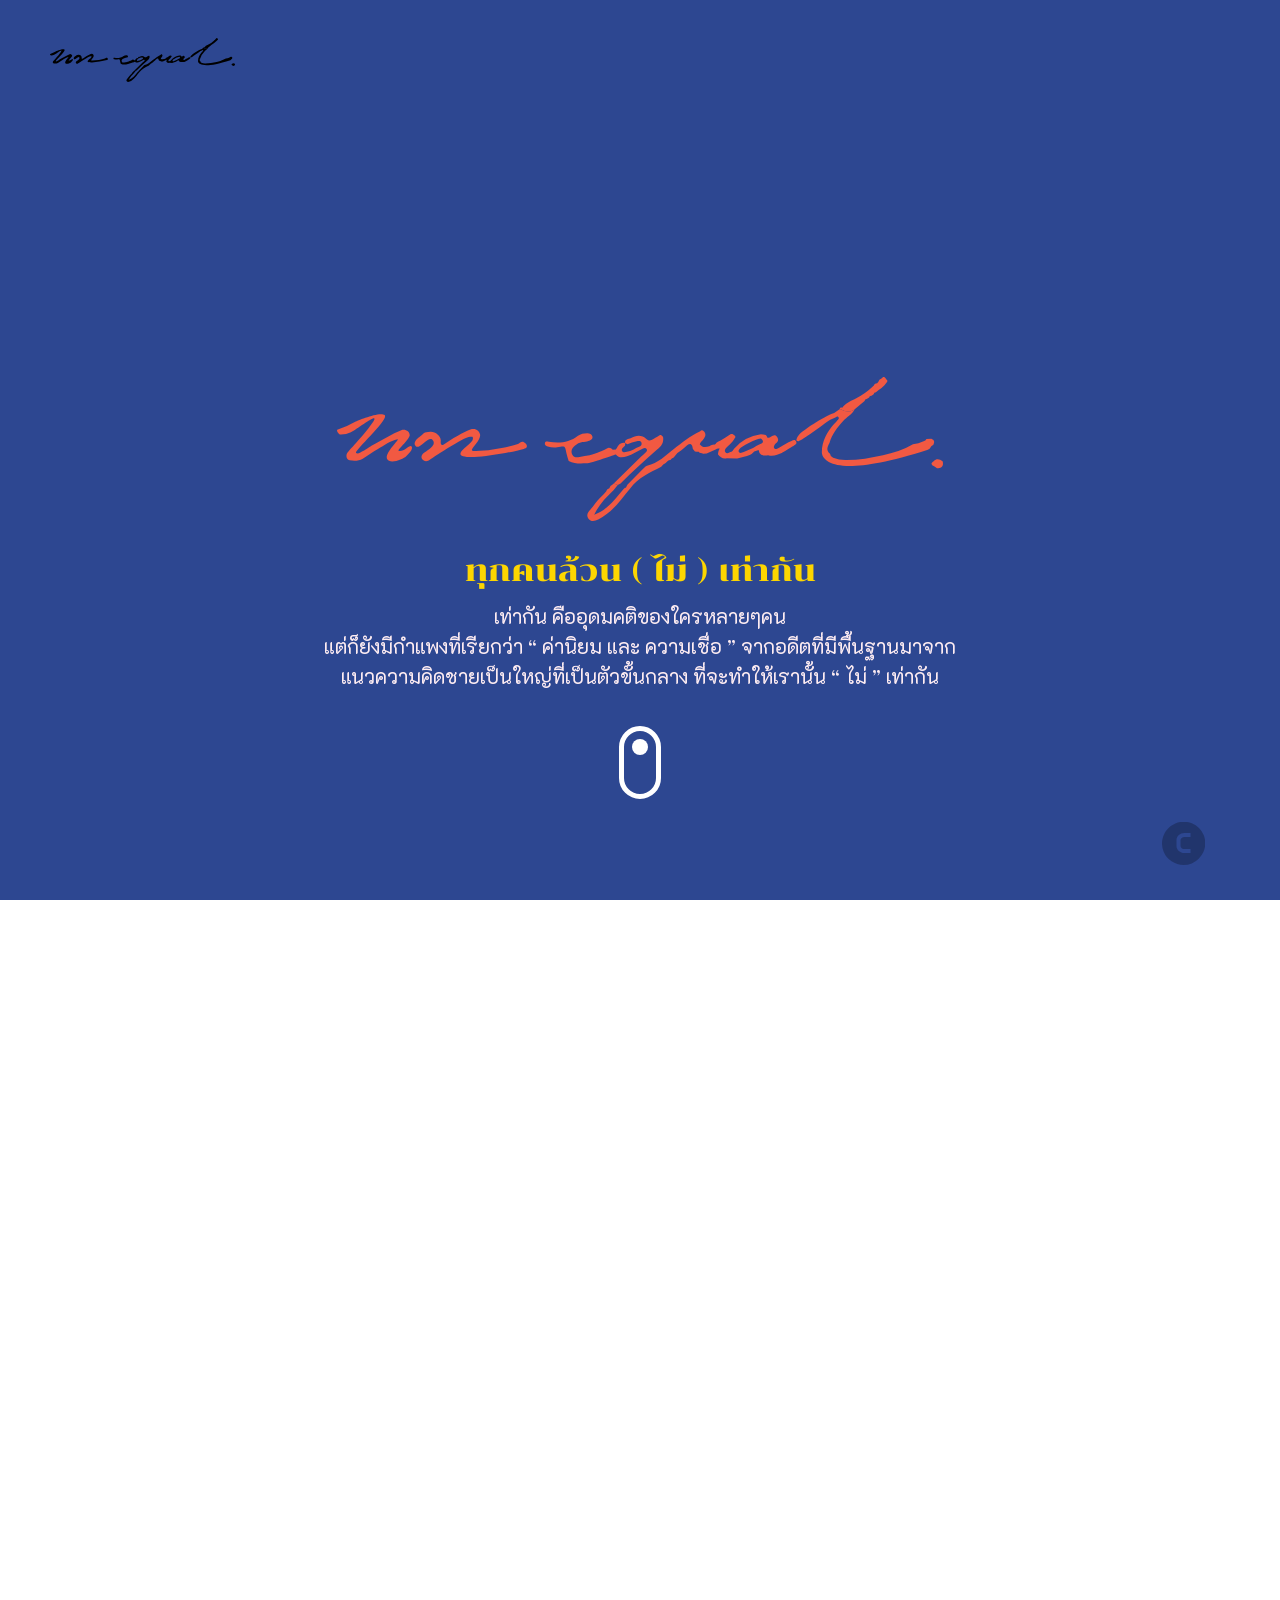
==== commit 2bcda9eb: "a" ====
--- a/index.html
+++ b/index.html
@@ -3,7 +3,7 @@
 <head>
   <meta charset="UTF-8" />
   <meta name="viewport" content="width=device-width, initial-scale=1.0" />
-  <title>Everyeon is (UN) equal</title>
+  <title>Everyone is (UN) equal</title>
   <link rel="icon" href="img/logo/logo_peach.svg" />
   <link href="https://fonts.googleapis.com/css2?family=K2D&display=swap" rel="stylesheet" />
   <link href="https://fonts.googleapis.com/css2?family=Chonburi&display=swap" rel="stylesheet" />
@@ -21,7 +21,7 @@
       ||| fixed elements |||
      -->
   <!-- logo -->
-  <img src="img/logo/logo_yellow.svg" class="logo" />
+  <img src="img/UI/logo.svg" class="logo" />
 
   <!-- credit -->
   <img src="img/UI/copyright.svg" class="btn-credit">
@@ -34,7 +34,7 @@
   <!-- 
         |||   pages   |||
     -->
-  <div class="container-fluid" id="wrapper">
+  <div id="wrapper">
     <!-- page 1 -->
     <div class="section bg-blue">
       <div class="fixed">
@@ -52,7 +52,7 @@
         </div>
         <div class="icon-scroll"></div>
       </div>
-    </div> -->
+    </div>
 
     <!-- page 2 -->
     <div class="section bg-pale-pink">
@@ -667,112 +667,206 @@
         </div>
       </div>
       <div class="slide" id="2-3">
-        <div class="fixed">
-          <p class="head cl-navy" style="position: absolute;
-              top: 100.98px;
-              margin-left: 186px;
-              text-align: center;
-              ">
-            จงจับคู่กับอาชีพที่เหมาะสม
-          </p>
-          <p class="subhead cl-navy" style="position: absolute;
-              top: 165.5px;
-              margin-left: 163px;
-              text-align: center;
-              ">
-            จงเลือกจับคู่ไพ่ระหว่างเพศ กับ อาชีพที่เหมาะสม
-          </p>
-          <div style="width: 130px; height: 170px; position: absolute;
-              top: 273px; margin-left: 207px;">
-            <img src="img/main2/2-3-4 page/png element/2-4.png" style="width: 130px; height: 170px;">
+        <div id="cardQuiz">
+          <div class="fixed">
+            <p
+              class="head cl-navy"
+              style="
+                position: absolute;
+                top: 100.98px;
+                margin-left: 186px;
+                text-align: center;
+              "
+            >
+              จงจับคู่กับอาชีพที่เหมาะสม
+            </p>
+            <p
+              class="subhead cl-navy"
+              style="
+                position: absolute;
+                top: 165.5px;
+                margin-left: 163px;
+                text-align: center;
+              "
+            >
+              จงเลือกจับคู่ไพ่ระหว่างเพศ กับ อาชีพที่เหมาะสม
+            </p>
+            <div class="matching">
+                <div
+                style="
+                    width: 130px;
+                    height: 170px;
+                    position: absolute;
+                    top: 273px;
+                    margin-left: 207px;
+                "
+                >
+                <img
+                    src="img/main2/2-3-4 page/png element/2-3-2.png"
+                    style="width: 130px; height: 170px"
+                />
+                </div>
+                <div
+                style="
+                    width: 130px;
+                    height: 170px;
+                    position: absolute;
+                    top: 464px;
+                    margin-left: 207px;
+                "
+                >
+                <img
+                    src="img/main2/2-3-4 page/png element/2-3-3.png"
+                    style="width: 130px; height: 170px"
+                />
+                </div>
+                <div
+                style="
+                    width: 130px;
+                    height: 170px;
+                    position: absolute;
+                    top: 367px;
+                    margin-left: 371px;
+                "
+                >
+                <img
+                    src="img/main2/2-3-4 page/png element/2-3.png"
+                    style="width: 130px; height: 170px"
+                />
+                </div>
+                <div
+                style="
+                    width: 130px;
+                    height: 170px;
+                    position: absolute;
+                    top: 273px;
+                    margin-left: 688px;
+                "
+                >
+                <img
+                    src="img/main2/2-3-4 page/png element/2-3-4.png"
+                    style="width: 130px; height: 170px"
+                />
+                </div>
+                <div
+                style="
+                    width: 130px;
+                    height: 170px;
+                    position: absolute;
+                    top: 464px;
+                    margin-left: 688px;
+                "
+                >
+                <img
+                    src="img/main2/2-3-4 page/png element/2-3-5.png"
+                    style="width: 130px; height: 170px"
+                />
+                </div>
+                <div
+                style="
+                    width: 130px;
+                    height: 170px;
+                    position: absolute;
+                    top: 273px;
+                    margin-left: 207px;
+                "
+                >
+                <img class="gamecard front" data-framework="man"
+                    src="img/main2/2-3-4 page/png element/2-4.png"
+                    style="width: 130px; height: 170px"
+                />
+                </div>
+                <div
+                style="
+                    width: 130px;
+                    height: 170px;
+                    position: absolute;
+                    top: 464px;
+                    margin-left: 207px;
+                "
+                >
+                <img class="gamecard front" data-framework="woman"
+                    src="img/main2/2-3-4 page/png element/2-4.png"
+                    style="width: 130px; height: 170px"
+                />
+                </div>
+                <div
+                style="
+                    width: 130px;
+                    height: 170px;
+                    position: absolute;
+                    top: 367px;
+                    margin-left: 371px;
+                "
+                >
+                <img class="gamecard front" data-framework="man"
+                    src="img/main2/2-3-4 page/png element/2-4.png"
+                    style="width: 130px; height: 170px"
+                />
+                </div>
+                <div
+                style="
+                    width: 130px;
+                    height: 170px;
+                    position: absolute;
+                    top: 273px;
+                    margin-left: 688px;
+                "
+                >
+                <img class="gamecard front" data-framework="job"
+                    src="img/main2/2-3-4 page/png element/2-4.png"
+                    style="width: 130px; height: 170px"
+                />
+                </div>
+                <div
+                style="
+                    width: 130px;
+                    height: 170px;
+                    position: absolute;
+                    top: 464px;
+                    margin-left: 688px;
+                "
+                >
+                <img class="gamecard front" data-framework="job"
+                    src="img/main2/2-3-4 page/png element/2-4.png"
+                    style="width: 130px; height: 170px"
+                />
+                </div>
+            </div>
           </div>
-          <div style="width: 130px; height: 170px; position: absolute;
-              top: 464px; margin-left: 207px;">
-            <img src="img/main2/2-3-4 page/png element/2-4.png" style="width: 130px; height: 170px;">
+        </div>
+        <div id="cardAns" style="display: none;">
+          <div class="fixed">
+            <p class="fade1 subhead cl-navy" style="width: 681px; height: 108px;
+              margin-left: 118px;
+              top: 133px;
+              position: absolute;
+              text-align: left;">
+              สาขาวิทยาศาสตร์และเทคโนโลยี 100 คน<br>
+              จะมีนักศึกษาชาย 54 คน และหญิง 46 คน <br>
+              แต่มีผู้หญิงในสายงานนี้ทั่วโลกเพียง
+            </p>
+            <p class="fade1 head cl-navy" style="width: 107px; height: 61px;
+              margin-left: 667px;
+              top: 210px;
+              position: absolute;
+              text-align: left;">
+              22%
+            </p>
+            <p class="fade2 cl-navy" style="width: 434px; height: 162px;
+              margin-left: 118px;
+              top: 463px;
+              position: absolute;
+              text-align: left;">
+              การศึกษาระหว่างหญิงและชายในปัจจุบัน ถึงแม้ว่าจะ<br>
+              มีความเท่าเทียมกันบ้างแล้ว แต่ทางเลือกอาชีพของคน<br>
+              ในสังคมยังถูกกำกับด้วยวิถีการแบ่งบทบาทหญิงชาย<br>
+              ตามค่านิยมเดิม ๆ อาชีพที่เกี่ยวข้องกับเทคโนโลยีสมัย<br>
+              ใหม่ เช่น วิศวกรรม และ ปัญญาประดิษฐ์ ยังถูกมองว่า<br>
+              เป็นอาชีพที่เหมาะกับผู้ชายมากกว่าผู้หญิง
+            </p>
+            <img src="img/main2/2-5 page/gif element/2-5.gif">
           </div>
-          <div style="width: 130px; height: 170px; position: absolute;
-              top: 367px; margin-left: 371px;">
-            <img src="img/main2/2-3-4 page/png element/2-4.png" style="width: 130px; height: 170px;">
-          </div>
-          <div style="width: 130px; height: 170px; position: absolute;
-              top: 273px; margin-left: 688px;">
-            <img src="img/main2/2-3-4 page/png element/2-4.png" style="width: 130px; height: 170px;">
-          </div>
-          <div style="width: 130px; height: 170px; position: absolute;
-              top: 464px; margin-left: 688px;">
-            <img src="img/main2/2-3-4 page/png element/2-4.png" style="width: 130px; height: 170px;">
-          </div>
-        </div>
-      </div>
-      <div class="slide" id="2-4">
-        <div class="fixed">
-          <p class="head cl-navy" style="position: absolute;
-              top: 100.98px;
-              margin-left: 186px;
-              text-align: center;
-              ">
-            จงจับคู่กับอาชีพที่เหมาะสม
-          </p>
-          <p class="subhead cl-navy" style="position: absolute;
-              top: 165.5px;
-              margin-left: 163px;
-              text-align: center;
-              ">
-            จงเลือกจับคู่ไพ่ระหว่างเพศ กับ อาชีพที่เหมาะสม
-          </p>
-          <div style="width: 130px; height: 170px; position: absolute;
-              top: 273px; margin-left: 207px;">
-            <img src="img/main2/2-3-4 page/png element/2-3-2.png" style="width: 130px; height: 170px;">
-          </div>
-          <div style="width: 130px; height: 170px; position: absolute;
-              top: 464px; margin-left: 207px;">
-            <img src="img/main2/2-3-4 page/png element/2-3-3.png" style="width: 130px; height: 170px;">
-          </div>
-          <div style="width: 130px; height: 170px; position: absolute;
-              top: 367px; margin-left: 371px;">
-            <img src="img/main2/2-3-4 page/png element/2-3.png" style="width: 130px; height: 170px;">
-          </div>
-          <div style="width: 130px; height: 170px; position: absolute;
-              top: 273px; margin-left: 688px;">
-            <img src="img/main2/2-3-4 page/png element/2-3-4.png" style="width: 130px; height: 170px;">
-          </div>
-          <div style="width: 130px; height: 170px; position: absolute;
-              top: 464px; margin-left: 688px;">
-            <img src="img/main2/2-3-4 page/png element/2-3-5.png" style="width: 130px; height: 170px;">
-          </div>
-        </div>
-      </div>
-      <div class="slide" id="2-5">
-        <div class="fixed">
-          <p class="fade1 subhead cl-navy" style="width: 681px; height: 108px;
-            margin-left: 118px;
-            top: 133px;
-            position: absolute;
-            text-align: left;">
-            สาขาวิทยาศาสตร์และเทคโนโลยี 100 คน<br>
-            จะมีนักศึกษาชาย 54 คน และหญิง 46 คน <br>
-            แต่มีผู้หญิงในสายงานนี้ทั่วโลกเพียง
-          </p>
-          <p class="fade1 head cl-navy" style="width: 107px; height: 61px;
-            margin-left: 667px;
-            top: 210px;
-            position: absolute;
-            text-align: left;">
-            22%
-          </p>
-          <p class="fade2 cl-navy" style="width: 434px; height: 162px;
-            margin-left: 118px;
-            top: 463px;
-            position: absolute;
-            text-align: left;">
-            การศึกษาระหว่างหญิงและชายในปัจจุบัน ถึงแม้ว่าจะ<br>
-            มีความเท่าเทียมกันบ้างแล้ว แต่ทางเลือกอาชีพของคน<br>
-            ในสังคมยังถูกกำกับด้วยวิถีการแบ่งบทบาทหญิงชาย<br>
-            ตามค่านิยมเดิม ๆ อาชีพที่เกี่ยวข้องกับเทคโนโลยีสมัย<br>
-            ใหม่ เช่น วิศวกรรม และ ปัญญาประดิษฐ์ ยังถูกมองว่า<br>
-            เป็นอาชีพที่เหมาะกับผู้ชายมากกว่าผู้หญิง
-          </p>
-          <img src="img/main2/2-5 page/gif element/2-5.gif">
         </div>
       </div>
     </div>
@@ -829,7 +923,7 @@
         </div>
       </div>
 
-      <div class="slide" id="3-2">
+      <div class="slide slideBeforeLock" id="3-2">
         <div class="fixed">
           <p class="fade1 head cl-navy" style="width: 400px; height: 132px;
                 top: 314px;
@@ -858,149 +952,289 @@
         </div>
       </div>
       <div class="slide" id="3-3">
-        <div class="fixed">
-          <p class="subhead cl-navy" style="position: absolute;
-            text-align: center;
-            top: 115.5px;
-            margin-left: 160.5px;
-            width: 701px;
-            height: 103;
-            ">
-            ผู้หญิงควรแต่งตัวอย่างไรถึงจะปลอดภัยจาก
-          </p>
-          <p class="head cl-navy" style="position: absolute;
-            text-align: center;
-            margin-left: 250.5px;
-            top: 155.5px;
-            ">
-            "การคุกคามทางเพศ"
-          </p>
-          <p class="subhead cl-pale-pink" style="position: absolute;
-            top: 223.5px;
-            margin-left: 276px;
-            text-align: center;
-            ">
-            จงเลือกเสื้อผ้าให้กับผู้หญิงคนนี้
-          </p>
-          <div class="droppable" style="width: 122px; height: 413px; position: absolute;
-            top: 300px; margin-left: 273px;">
-            <img src="img/main3/3-3 page/png element/3-3.png" style="width: 122px; height: 413px;">
+        <div id="clothQuiz">
+          <div class="fixed">
+            <p
+              class="subhead cl-navy"
+              style="
+                position: absolute;
+                text-align: center;
+                top: 115.5px;
+                margin-left: 160.5px;
+                width: 701px;
+                height: 103;
+              "
+            >
+              ผู้หญิงควรแต่งตัวอย่างไรถึงจะปลอดภัยจาก
+            </p>
+            <p
+              class="head cl-navy"
+              style="
+                position: absolute;
+                text-align: center;
+                margin-left: 250.5px;
+                top: 155.5px;
+              "
+            >
+              "การคุกคามทางเพศ"
+            </p>
+            <p
+              class="subhead cl-pale-pink"
+              style="
+                position: absolute;
+                top: 223.5px;
+                margin-left: 276px;
+                text-align: center;
+              "
+            >
+              จงเลือกเสื้อผ้าให้กับผู้หญิงคนนี้
+            </p>
+            <div
+              class="droppable"
+              style="
+                width: 122px;
+                height: 413px;
+                position: absolute;
+                top: 300px;
+                margin-left: 273px;
+              "
+            >
+              <img
+                src="img/main3/3-3 page/png element/3-3.png"
+                style="width: 122px; height: 413px"
+              />
+            </div>
+            <div
+              class="draggable"
+              style="
+                width: 132px;
+                height: 251px;
+                position: absolute;
+                top: 290px;
+                margin-left: 453px;
+              "
+            >
+              <img
+                src="img/main3/3-3 page/png element/3-3-2.png"
+                style="width: 132px; height: 251px"
+              />
+            </div>
+            <div
+              class="draggable"
+              style="
+                width: 116px;
+                height: 178px;
+                position: absolute;
+                top: 532px;
+                margin-left: 571px;
+              "
+            >
+              <img
+                src="img/main3/3-3 page/png element/3-3-3.png"
+                style="width: 116px; height: 178px"
+              />
+            </div>
+            <div
+              class="draggable"
+              style="
+                width: 138px;
+                height: 249px;
+                position: absolute;
+                top: 300;
+                margin-left: 612px;
+              "
+            >
+              <img
+                src="img/main3/3-3 page/png element/3-3-4.png"
+                style="width: 138px; height: 249px"
+              />
+            </div>
           </div>
-          <div class="draggable" style="width: 132px; height: 251px; position: absolute;
-            top: 290px; margin-left: 453px;">
-            <img src="img/main3/3-3 page/png element/3-3-2.png" style="width: 132px; height: 251px;">
+        </div>
+        <div id="clothAns" style="display: none">
+          <div class="fixed">
+            <div
+              style="
+                position: absolute;
+                top: -125px;
+                margin-left: 253px;
+                width: 251px;
+                height: 153px;
+                animation-name: main3down1;
+                animation-duration: 0.6s;
+                animation-delay: 0.6s;
+                animation-fill-mode: forwards;
+              "
+            >
+              <img src="img/main3/3-4 page/png element/3-4-2.png" />
+            </div>
+
+            <div
+              style="
+                position: absolute;
+                top: -175px;
+                width: 418px;
+                height: 177px;
+                margin-left: 488px;
+                animation-name: main3down2;
+                animation-duration: 0.8s;
+                animation-fill-mode: forwards;
+              "
+            >
+              <img src="img/main3/3-4 page/png element/3-4.png" />
+            </div>
+
+            <p
+              class="fade1 head"
+              style="
+                position: absolute;
+                top: 308px;
+                margin-left: 118px;
+                color: #bef1f5;
+              "
+            >
+              " น่าเศร้า แต่…!
+            </p>
+            <p
+              class="fade2 subhead cl-navy"
+              style="
+                position: absolute;
+                width: 810px;
+                height: 76px;
+                text-align: left;
+                margin-left: 118px;
+                top: 384px;
+              "
+            >
+              ไม่ว่าคุณจะแต่งตัวแบบไหน..
+              คุณก็มีสิทธิ์โดนคุกคามได้ถ้าหากยังมีแนวคิด โทษเหยื่อ ( Victim
+              Blaming ) อยู่ "
+            </p>
+            <p
+              class="fade3 cl-navy"
+              style="
+                position: absolute;
+                width: 788px;
+                height: 107px;
+                text-align: left;
+                margin-left: 118px;
+                top: 510px;
+              "
+            >
+              ขจัดแนวปฏิบัติที่เป็นภัยทุกรูปแบบ
+              ซึ่งมาในรูปแบบความคิดที่โทษเหยื่อ ( Victim Blaming )
+              แต่ในความเป็นจริงนั้น ไม่ว่าเหตุการณ์ร้ายๆ
+              จะเกิดขึ้นกับใครก็ไม่มีใครสมควรถูกกล่าวโทษทั้งสิ้น
+              เราควรกล่าวหาความผิดควรเป็นผู้กระทำความผิดไม่ใช่เหยื่อ และ
+              หากยังพบว่าตัวเองนั้นยังคิดในรูปแบบนี้ให้หยุด และ
+              ร่วมช่วยกันสร้างค่านิยมใหม่ที่จะเป็นมิตรต่อผู้หญิง และ
+              คนที่โดนกระทำ
+            </p>
           </div>
-          <div class="draggable" style="width: 116px; height: 178px; position: absolute;
-            top: 532px; margin-left: 571px;">
-            <img src="img/main3/3-3 page/png element/3-3-3.png" style="width: 116px; height: 178px;">
+        </div>
+      </div>
+      <div class="slide" id="3-4">
+        <div class="fixed">
+          <div
+            style="
+              position: absolute;
+              width: 202px;
+              height: 190px;
+              top: 194px;
+              margin-left: 159px;
+            "
+          >
+            <img
+              src="img/main3/3-5 page/png element/3-5-3.png"
+              style="
+                animation-name: main3down4;
+                animation-duration: 3.5s;
+                animation-fill-mode: forwards;
+              "
+            />
           </div>
-          <div class="draggable" style="width: 138px; height: 249px; position: absolute;
-            top: 300; margin-left: 612px;">
-            <img src="img/main3/3-3 page/png element/3-3-4.png" style="width: 138px; height: 249px;">
+
+          <div
+            style="
+              position: absolute;
+              margin-left: 654px;
+              width: 202px;
+              height: 285px;
+              top: 120px;
+            "
+          >
+            <img
+              src="img/main3/3-5 page/png element/3-5-2.png"
+              style="
+                animation-name: main3down5;
+                animation-duration: 3.5s;
+                animation-fill-mode: forwards;
+              "
+            />
           </div>
-        </div>
-      </div>
-      <div class="slide" id="3-4">
-        <div class="fixed">
-          <div style="position: absolute;
-            top: -125px;
-            margin-left: 253px;
-            width: 251px;
-            height: 153px;
-            animation-name: main3down1;
-            animation-duration: 0.6s;
-            animation-delay: 0.6s;
-            animation-fill-mode: forwards;
-            "><img src="img/main3/3-4 page/png element/3-4-2.png">
+
+          <div
+            style="
+              position: absolute;
+              margin-left: 303px;
+              width: 437px;
+              height: 314px;
+              top: 70px;
+            "
+          >
+            <img
+              src="img/main3/3-5 page/png element/3-5.png"
+              style="
+                animation-name: main3down3;
+                animation-duration: 3.5s;
+                animation-fill-mode: forwards;
+              "
+            />
           </div>
 
-          <div style="position: absolute;
-            top: -175px;
-            width: 418px;
-            height: 177px;
-            margin-left: 488px;
-            animation-name: main3down2;
-            animation-duration: 0.8s;
-            animation-fill-mode: forwards;
-            ">
-            <img src="img/main3/3-4 page/png element/3-4.png">
+          <div
+            style="
+              position: absolute;
+              margin-left: 247px;
+              width: 612px;
+              height: 17px;
+              top: 425px;
+            "
+          >
+            <img src="img/main3/3-5 page/png element/3-5-4.png" alt="" />
           </div>
 
-          <p class="fade1 head" style="position: absolute;
-            top: 308px;
-            margin-left: 118px;
-            color: #BEF1F5;
-            ">" น่าเศร้า แต่…!</p>
-          <p class="fade2 subhead cl-navy" style="position: absolute;
-            width: 810px;
-            height: 76px;
-            text-align: left;
-            margin-left: 118px;
-            top: 384px;
-            ">
-            ไม่ว่าคุณจะแต่งตัวแบบไหน.. คุณก็มีสิทธิ์โดนคุกคามได้ถ้าหากยังมีแนวคิด
-            โทษเหยื่อ ( Victim Blaming ) อยู่ "
-          </p>
-          <p class="fade3 cl-navy" style="position: absolute;
-            width: 788px;
-            height: 107px;
-            text-align: left;
-            margin-left: 118px;
-            top: 510px;">
-            ขจัดแนวปฏิบัติที่เป็นภัยทุกรูปแบบ ซึ่งมาในรูปแบบความคิดที่โทษเหยื่อ ( Victim Blaming )
-            แต่ในความเป็นจริงนั้น ไม่ว่าเหตุการณ์ร้ายๆ จะเกิดขึ้นกับใครก็ไม่มีใครสมควรถูกกล่าวโทษทั้งสิ้น
-            เราควรกล่าวหาความผิดควรเป็นผู้กระทำความผิดไม่ใช่เหยื่อ และ หากยังพบว่าตัวเองนั้นยังคิดในรูปแบบนี้ให้หยุด
-            และ ร่วมช่วยกันสร้างค่านิยมใหม่ที่จะเป็นมิตรต่อผู้หญิง และ คนที่โดนกระทำ
-          </p>
-        </div>
-      </div>
-      <div class="slide" id="3-5">
-        <div class="fixed">
-          <div style="position: absolute; width: 202px;
-            height: 190px; top: 194px; margin-left: 159px;
-            ">
-            <img src="img/main3/3-5 page/png element/3-5-3.png" style="animation-name: main3down4;
-              animation-duration: 3.5s;
-              animation-fill-mode: forwards;">
-          </div>
-
-          <div style="position: absolute; margin-left: 654px;
-            width: 202px;height: 285px;
-            top: 120px;">
-            <img src="img/main3/3-5 page/png element/3-5-2.png" style="animation-name: main3down5;
-              animation-duration: 3.5s;
-              animation-fill-mode: forwards;">
-          </div>
-
-          <div style="position: absolute; margin-left: 303px;
-            width: 437px;height: 314px;top: 70px;">
-            <img src="img/main3/3-5 page/png element/3-5.png" style="animation-name: main3down3;
-              animation-duration: 3.5s;
-              animation-fill-mode: forwards;">
-          </div>
-
-          <div style="position: absolute; margin-left: 247px;
-            width: 612px; height: 17px; top: 425px;
-            ">
-            <img src="img/main3/3-5 page/png element/3-5-4.png" alt="">
-          </div>
-
-          <p class="fade1 head cl-navy" style="width: 724px;
-            height: 61px;
-            text-align: center;
-            margin-left: 163.5px;
-            margin-top: 8px;
-            top: 450px;
-            position: absolute;
-            ">
+          <p
+            class="fade1 head cl-navy"
+            style="
+              width: 724px;
+              height: 61px;
+              text-align: center;
+              margin-left: 163.5px;
+              margin-top: 8px;
+              top: 450px;
+              position: absolute;
+            "
+          >
             #DontTellMeHowToDress
           </p>
-          <p class="fade2" style="margin-left: 158.5px; top: 561px;
-            width: 709px; height: 134px; position: absolute;">
+          <p
+            class="fade2"
+            style="
+              margin-left: 158.5px;
+              top: 561px;
+              width: 709px;
+              height: 134px;
+              position: absolute;
+            "
+          >
             เป็นนิทรรศการที่นำเสื้อผ้าของคนที่เคยถูกข่มขืนมาจัดแสดงเพื่อให้เห็นว่าไม่ว่าคุณจะแต่งตัวอย่างไร
-            มันไม่เกี่ยวเลยว่าคุณจะโดนข่มขืนหรือไม่ โดยภายในงานจะมีการแสดงชุดของหญิงสาวทุกช่วงอายุที่เป็น
-            ชุดที่มิดชิด และ เรียบร้อย โดยงานที่สื่อว่าแต่งตัวอย่างไรไม่ใช่ข้ออ้างที่จะโทษเหยื่อแม้แต่น้อย โดยงานนี้
-            จัดขึ้นเมื่อ 4-15 กรกฎาคม 2561 ที่ หอศิลปวัฒนธรรมกรุงเทพมหานคร
+            มันไม่เกี่ยวเลยว่าคุณจะโดนข่มขืนหรือไม่
+            โดยภายในงานจะมีการแสดงชุดของหญิงสาวทุกช่วงอายุที่เป็น ชุดที่มิดชิด
+            และ เรียบร้อย
+            โดยงานที่สื่อว่าแต่งตัวอย่างไรไม่ใช่ข้ออ้างที่จะโทษเหยื่อแม้แต่น้อย
+            โดยงานนี้ จัดขึ้นเมื่อ 4-15 กรกฎาคม 2561 ที่
+            หอศิลปวัฒนธรรมกรุงเทพมหานคร
           </p>
         </div>
       </div>
@@ -1081,56 +1315,59 @@
         </div>
       </div>
       <div class="slide" id="4-4">
-        <div class="fixed">
-          <p class="head cl-yellow" style="position: absolute; width: 502px; height:65px;
-                                                    top: 112px; margin-left: 260px;">
-            ใครกัน.. ที่ทำร้ายเธอ
-          </p>
-          <p class="subhead cl-pale-pink" style="position: absolute; margin-left: 275.5px; top: 183.5px;">
-            จงหาคนร้ายจากตัวเลือกต่อไปนี้
-          </p>
-          <img src="img/main4/4-4 page/png element/4-4.png"
-            style="width: 381px; height: auto; position: absolute; top:253px; left: 320px;">
-          <p class="subhead cl-pale-pink" style="background-color: #EF8F83; width:264px; height:75px;
-            border-radius: 20px;position: absolute; top: 629px; margin-left: 222px; padding: 13px;">สามี</p>
-          <p class="subhead cl-pale-pink"
-            style="background-color: #EF8F83;
-            border-radius: 20px; width:264px; height:75px; position: absolute; top: 629px; margin-left: 537px; padding: 13px;">บันได</p>
-        </div>
-      </div>
-      <div class="slide" id="4-5">
-        <div class="fixed">
-          <p class="fade1 head cl-yellow" style="position: absolute; width: 538px; height:62px;
-                                                                top:403.5px; margin-left: 121px;">
-            ไม่มีใครควรถูกทำร้าย
-          </p>
-          <p class="fade2 cl-pale-pink" style="position: absolute; width:396px; height: 135px;
-                                                    top: 516px; margin-left:123px; text-align: left;">
-            ขจัดความรุนแรงทุกรูปแบบที่มีต่อผู้หญิงและเด็กหญิงทั้งในที่สาธารณะและที่รโหฐาน สร้างความตระหนักรู้ และ
-            หน่วยงานที่คอยตรวจสอบอย่างจริงจังหรือให้คำปรึกษาแบบ ไม่ระบุตัวตนได้เพื่อความปลอดภัยของผู้หญิงที่โดนทำร้ายเอง
-          </p>
-          <img src="img/main4/4-5 page/gif element/4-5.gif" style="margin-left: -20px; margin-top: -30px;">
-        </div>
-      </div>
-      <div class="slide" id="4-6">
-        <div class="fixed">
-          <p class="fade1 head cl-yellow" style="position: absolute; width: 446px; height:61px;
-                                                                          top:369px; margin-left: 118px;">
-            ไม่มีใครทำร้ายเธอ
-          </p>
-          <p class="fade2 head cl-pale-pink" style="position: absolute; width: 815px; height:66px;
-                                                                                    top:430px; margin-left: 121px;">
-            "มันเป็นเพียงแค่ อุบัติเหตุเท่านั้น"
-          </p>
-          <p class="fade3 subhead cl-pale-pink" style="position: absolute; margin-left: 124px; top: 496px;">
-            ผู้หญิงส่วนใหญ่ที่โดนทำร้าย มักไม่ยอมพูดความจริง
-          </p>
-          <p class="fade4 cl-pale-pink" style="position: absolute; width:582px; height: 81px;
-                                                              top: 585px; margin-left:121px; text-align: left;">
-            ผู้หญิงส่วนใหญ่ที่ถูกทำร้ายมักไม่ยอมบอกกับคนรอบข้างว่า ตนเองนั้นถูกทำร้าย แต่จะปกปิดเอาไว้เป็นความลับ
-            ถือเป็นภัยซ้อนเร้นที่ไม่ควรถูกมองข้ามในสังคมปัจจุบันนี้แล้ว
-          </p>
-          <img src="img/main4/4-6 page/gif element/4-6.gif">
+        <div id="quiz">
+          <div class="fixed">
+            <p class="head cl-yellow" style="position: absolute; width: 502px; height:65px;
+                top: 112px; margin-left: 260px;">
+              ใครกัน.. ที่ทำร้ายเธอ
+            </p>
+            <p class="subhead cl-pale-pink" style="position: absolute; margin-left: 275.5px; top: 183.5px;">
+              จงหาคนร้ายจากตัวเลือกต่อไปนี้
+            </p>
+            <img src="img/main4/4-4 page/png element/4-4.png"
+              style="width: 381px; height: auto; position: absolute; top:253px; left: 320px;">
+            <p class="b1 subhead cl-pale-pink" style="background-color: #EF8F83; width:264px; height:75px;
+            border-radius: 20px;position: absolute; top: 629px; margin-left: 222px; padding: 13px; cursor: pointer; z-index: 4;">สามี</p>
+            <p class="b2 subhead cl-pale-pink"
+              style="background-color: #EF8F83;
+            border-radius: 20px; width:264px; height:75px; position: absolute; top: 629px; margin-left: 537px; padding: 13px; cursor: pointer; z-index: 4;">บันได</p>
+          </div>
+        </div>
+        <div id="ans1">
+          <div class="fixed">
+            <p class="head cl-yellow" style="position: absolute; width: 538px; height:62px;
+            top:403.5px; margin-left: 121px;">
+              ไม่มีใครควรถูกทำร้าย
+            </p>
+            <p class="cl-pale-pink" style="position: absolute; width:396px; height: 135px;
+                top: 516px; margin-left:123px; text-align: left;">
+              ขจัดความรุนแรงทุกรูปแบบที่มีต่อผู้หญิงและเด็กหญิงทั้งในที่สาธารณะและที่รโหฐาน สร้างความตระหนักรู้ และ
+              หน่วยงานที่คอยตรวจสอบอย่างจริงจังหรือให้คำปรึกษาแบบ
+              ไม่ระบุตัวตนได้เพื่อความปลอดภัยของผู้หญิงที่โดนทำร้ายเอง
+            </p>
+            <img src="img/main4/4-5 page/gif element/4-5.gif" style="margin-left: -20px; margin-top: -30px;">
+          </div>
+        </div>
+        <div id="ans2">
+          <div class="fixed">
+            <p class="head cl-yellow" style="position: absolute; width: 446px; height:61px;
+            top:369px; margin-left: 118px;">
+              ไม่มีใครทำร้ายเธอ
+            </p>
+            <p class="head cl-pale-pink" style="position: absolute; width: 815px; height:66px;
+                top:430px; margin-left: 121px;">
+              "มันเป็นเพียงแค่ อุบัติเหตุเท่านั้น"
+            </p>
+            <p class="subhead cl-pale-pink" style="position: absolute; margin-left: 124px; top: 496px;">
+              ผู้หญิงส่วนใหญ่ที่โดนทำร้าย มักไม่ยอมพูดความจริง
+            </p>
+            <p class="cl-pale-pink" style="position: absolute; width:582px; height: 81px;
+                top: 585px; margin-left:121px; text-align: left;">
+              ผู้หญิงส่วนใหญ่ที่ถูกทำร้ายมักไม่ยอมบอกกับคนรอบข้างว่า ตนเองนั้นถูกทำร้าย แต่จะปกปิดเอาไว้เป็นความลับ
+              ถือเป็นภัยซ้อนเร้นที่ไม่ควรถูกมองข้ามในสังคมปัจจุบันนี้แล้ว
+            </p>
+            <img src="img/main4/4-6 page/gif element/4-6.gif">
+          </div>
         </div>
       </div>
     </div>
@@ -1232,20 +1469,21 @@
         </div>
       </div>
       <div class="slide" id="5-4">
-        <div class="fixed">
-          <p class="head cl-yellow" style="text-align: left;
+        <div id="quiz2">
+          <div class="fixed">
+            <p class="head cl-yellow" style="text-align: left;
             position: absolute;
             top: 359px;
             margin-left: 123px;">
-            รู้หรือไม่ !
-          </p>
-          <p class="head cl-yellow" style="text-align: left;
+              รู้หรือไม่ !
+            </p>
+            <p class="head cl-yellow" style="text-align: left;
             position: absolute;
             top: 431px;
             margin-left: 123px;">
-            สิ่งนี้คืออะไร
-          </p>
-          <div class="bnt1 subhead cl-pale-pink" style="background-color: #EF8F83;
+              สิ่งนี้คืออะไร
+            </p>
+            <div class="bnt1 subhead cl-pale-pink" style="background-color: #EF8F83;
             border-radius: 12px;
             width: 264.74px;
             height: 75.06px;
@@ -1253,9 +1491,11 @@
             padding: 13px;
             margin-left: 123px;
             position: absolute;
+            cursor: pointer;
+            z-index: 4;
             ">กรวยกรอกน้ำ
-          </div>
-          <div class="bnt2 subhead cl-pale-pink" style="background-color: #EF8F83;
+            </div>
+            <div class="bnt2 subhead cl-pale-pink" style="background-color: #EF8F83;
             border-radius: 12px;
             width: 264.74px;
             height: 75.06px;
@@ -1263,9 +1503,11 @@
             padding: 13px;
             margin-left: 436.26px;
             position: absolute;
+            cursor: pointer;
+            z-index: 4;
             ">ถ้วยอนามัย
-          </div>
-          <div style="margin-left: 423px; top: 127px;
+            </div>
+            <div style="margin-left: 423px; top: 127px;
             position: absolute; width: 346px; height: 346px;
             animation-name: main5_1;
             animation-duration: 2.8s;
@@ -1273,71 +1515,73 @@
             animation-fill-mode: forwards;
             background-color: #fdecf2;
             border-radius: 50%;">
-          </div>
-          <div style="position: absolute; width: 598px; height: 522.73;
+            </div>
+            <div style="position: absolute; width: 598px; height: 522.73;
             top: -400px; margin-left: 512px;
             animation-name: main5_2;
             animation-duration: 0.7s;
             animation-fill-mode: forwards;">
-            <img src="img/main5/5-4 page/png element/5-4.png">
+              <img src="img/main5/5-4 page/png element/5-4.png">
+            </div>
           </div>
         </div>
 
-      </div>
-      <div class="slide" id="5-5">
-        <div class="fixed">
-          <p class="fade1 head cl-peach" style="position: absolute;
+
+        <div id="ans3">
+          <div class="fixed">
+            <p class="head cl-peach" style="position: absolute;
             top: 202px;
             margin-left: 125px;">เยี่ยมเลย!</p>
-          <p class="fade2 head cl-yellow" style="margin-left: 125px;
+            <p class="head cl-yellow" style="margin-left: 125px;
             top: 274.5px;
             position: absolute;">ถ้วยอนามัย</p>
-          <p class="fade3 cl-pale-pink" style="width: 578px; height: 161px;
+            <p class="cl-pale-pink" style="width: 578px; height: 161px;
             top: 359px;
             margin-left: 125px;
             position: absolute;
             text-align: left;
             ">ถ้วยประจำเดือนเป็นอุปกรณ์สุขอนามัยของผู้หญิงที่สอดเข้าไปใน
-            ช่องคลอดระหว่างมีประจำเดือน จุดประสงค์หลักคือเพื่อรวบรวมของ
-            เหลวและป้องกันการรั่วไหลลงบนเสื้อผ้า</p>
-          <p class="fade3 cl-pale-pink" style="width: 578px; height: 61px;
+              ช่องคลอดระหว่างมีประจำเดือน จุดประสงค์หลักคือเพื่อรวบรวมของ
+              เหลวและป้องกันการรั่วไหลลงบนเสื้อผ้า</p>
+            <p class="cl-pale-pink" style="width: 578px; height: 61px;
             top: 480px;
             margin-left: 125px;
             position: absolute;
             text-align: left;">อันที่จริงแล้วผ้าอนามัยแบบถ้วยรองรับปริมาณได้ดีกว่าผ้าอนามัยทั่วๆ
-            ไปถึง 3 เท่า ทั้งยังลดค่าใช่จ่าย เพราะมีอายุการใช้งานถึง 5-10 ปี</p>
-          <div style="width: 440px; height: 391px;
+              ไปถึง 3 เท่า ทั้งยังลดค่าใช่จ่าย เพราะมีอายุการใช้งานถึง 5-10 ปี</p>
+            <div style="width: 440px; height: 391px;
             top: 24px; margin-left: 568px;
             position: absolute;"><img src="img/main5/5-5 page/png element/5-5.png"
-              style="width: 440px; height: 391px;"></div>
-        </div>
-      </div>
-      <div class="slide" id="5-6">
-        <div class="fixed">
-          <p class="fade1 head cl-yellow" style="position: absolute;
+                style="width: 440px; height: 391px;"></div>
+          </div>
+        </div>
+        <div id="ans4">
+          <div class="fixed">
+            <p class="head cl-yellow" style="position: absolute;
             top: 322.5px;
             margin-left: 118px;">ไม่แปลกหรอก</p>
-          <p class="fade2 subhead cl-yellow" style="position: absolute;
+            <p class="subhead cl-yellow" style="position: absolute;
             top: 384px;
             margin-left: 121px;">เพราะโรงเรียนไม่ได้สอนคุณ ให้รู้จักสิ่งนี้ดีพอ</p>
-          <p class="fade3 cl-pale-pink" style="width: 578px; height: 161px;
+            <p class="cl-pale-pink" style="width: 578px; height: 161px;
             top: 473px;
             margin-left: 121px;
             position: absolute;
             text-align: left;
             ">ถ้วยประจำเดือนเป็นอุปกรณ์สุขอนามัยของผู้หญิงที่สอดเข้าไปใน
-            ช่องคลอดระหว่างมีประจำเดือน จุดประสงค์หลักคือเพื่อรวบรวมของ
-            เหลวและป้องกันการรั่วไหลลงบนเสื้อผ้า</p>
-          <p class="fade3 cl-pale-pink" style="width: 578px; height: 61px;
+              ช่องคลอดระหว่างมีประจำเดือน จุดประสงค์หลักคือเพื่อรวบรวมของ
+              เหลวและป้องกันการรั่วไหลลงบนเสื้อผ้า</p>
+            <p class="cl-pale-pink" style="width: 578px; height: 61px;
             top: 583px;
             margin-left: 121px;
             position: absolute;
             text-align: left;">อันที่จริงแล้วผ้าอนามัยแบบถ้วยรองรับปริมาณได้ดีกว่าผ้าอนามัยทั่วๆ
-            ไปถึง 3 เท่า ทั้งยังลดค่าใช่จ่าย เพราะมีอายุการใช้งานถึง 5-10 ปี</p>
-          <div style="width: 693px; height: 447px;
+              ไปถึง 3 เท่า ทั้งยังลดค่าใช่จ่าย เพราะมีอายุการใช้งานถึง 5-10 ปี</p>
+            <div style="width: 693px; height: 447px;
             top: 13px; margin-left: 338px;
             position: absolute;"><img src="img/main5/5-6 page/png element/5-6.png"
-              style="width: 693px; height: 447px;"></div>
+                style="width: 693px; height: 447px;"></div>
+          </div>
         </div>
       </div>
     </div>
@@ -1508,21 +1752,21 @@
         </div>
       </div>
     </div>
-   <!-- footer -->
-   <div class="section bg-pale-pink">
-
-    <div class="fixed">
-      <p class="fade1 cl-navy" style="width: 814px; height: 105px;
+    <!-- footer -->
+    <div class="section bg-pale-pink">
+
+      <div class="fixed">
+        <p class="fade1 cl-navy" style="width: 814px; height: 105px;
                 top: 380px;
                 margin-left: 105px;
                 position: absolute;
                 ">เราเชื่อว่าผลลัพธ์ทั้งหมดนี้ไม่ได้เกิดจากคนรุ่นเก่าโดยตรงเพราะถูกสอนต่อกันมาอีกที
-        ทำให้เป็นบริบททางสังคมที่ดู “ ธรรมดา ”
-        และไม่มีใครแย้งถึงความผิดปกตินี้
-      </p>
-
+          ทำให้เป็นบริบททางสังคมที่ดู “ ธรรมดา ”
+          และไม่มีใครแย้งถึงความผิดปกตินี้
+        </p>
+
+      </div>
     </div>
-  </div>
     <div class="section bg-pale-pink">
       <div class="fixed">
         <p class="fade1 subhead cl-navy" style="width: 386px; height: 289px;
@@ -1538,7 +1782,7 @@
         <img src="img/footer/2nd page/gif element/footer.gif" style="margin-left:40px;">
       </div>
     </div>
-  </div> 
+  </div>
 
   </div>
   <!-- 
@@ -1547,25 +1791,37 @@
   <!-- icons -->
   <script src="https://kit.fontawesome.com/3437ca9b77.js"></script>
 
+  <!-- jquery -->
+  <script src="script/jquery-3.5.1.min.js"></script>
+
+  <!-- jquery-ui -->
+  <script src="script/jquery-ui.js"></script>
+
+  <!-- fullpage.js -->
+  <script src="script/fullpage.js"></script>
+
+  <!-- isOnScreen -->
+  <script src="script/jquery.isonscreen.js"></script>
+
   <!-- bootstrap -->
   <script src="script/bootstrap.js"></script>
-
-  <!-- jquery -->
-  <script src="script/jquery-3.5.1.min.js"></script>
-
-  <!-- jquery-ui -->
-  <script src="script/jquery-ui.js"></script>
-
-  <!-- fullpage.js -->
-  <script src="script/fullpage.js"></script>
 
   <!-- universal script -->
   <script>
     // enable fullpage.js
     new fullpage("#wrapper", {
-        //options here
-        autoScrolling: true,
-        scrollHorizontally: true,
+      //options here
+      autoScrolling: true,
+      scrollHorizontally: true,
+      loopHorizontal: false
+    });
+
+    $(document).ready(function () {
+        $(".fp-controlArrow").click(function () {
+          if ($(".slideBeforeLock").isOnScreen()) {
+            $(".fp-controlArrow").css({"border-style": "none"});
+          }
+        });
       });
 
     // Credit
@@ -1580,6 +1836,26 @@
     $('.fade2').delay(500).slideDown(2000);
     $('.fade3').delay(1000).slideDown(2000);
     $('.fade4').delay(1500).slideDown(2000);
+
+    //Game 4-4
+    $(".b1").click(function () {
+      $("#quiz").fadeOut();
+      $("#ans1").fadeIn(1000);
+    });
+    $(".b2").click(function () {
+      $("#quiz").fadeOut();
+      $("#ans2").fadeIn(1000);
+    });
+
+    //Game5-4
+    $(".bnt1").click(function () {
+      $("#quiz2").fadeOut();
+      $("#ans4").fadeIn(1000);
+    });
+    $(".bnt2").click(function () {
+      $("#quiz2").fadeOut();
+      $("#ans3").fadeIn(1000);
+    });
   </script>
 
   <!-- Interactive -->
--- a/css/style.css
+++ b/css/style.css
@@ -236,4 +236,7 @@
 }
 .fade1, .fade2, .fade3, .fade4{
   display: none;
+}
+#ans1, #ans2, #ans3, #ans4{
+  display: none;
 }
--- a/css/interactive.css
+++ b/css/interactive.css
@@ -17,10 +17,12 @@
     backface-visibility: hidden;
 }
 
-#3-4{
-    display: none;
-}
-
-#3-5{
-    display: none;
-}+/* Cloth */
+.draggable {
+    transition: transform 0.5s;
+    cursor: grab;
+  }
+  .draggable:active {
+    transform: scale(0.97);
+    transition: transform 0.2s;
+  }
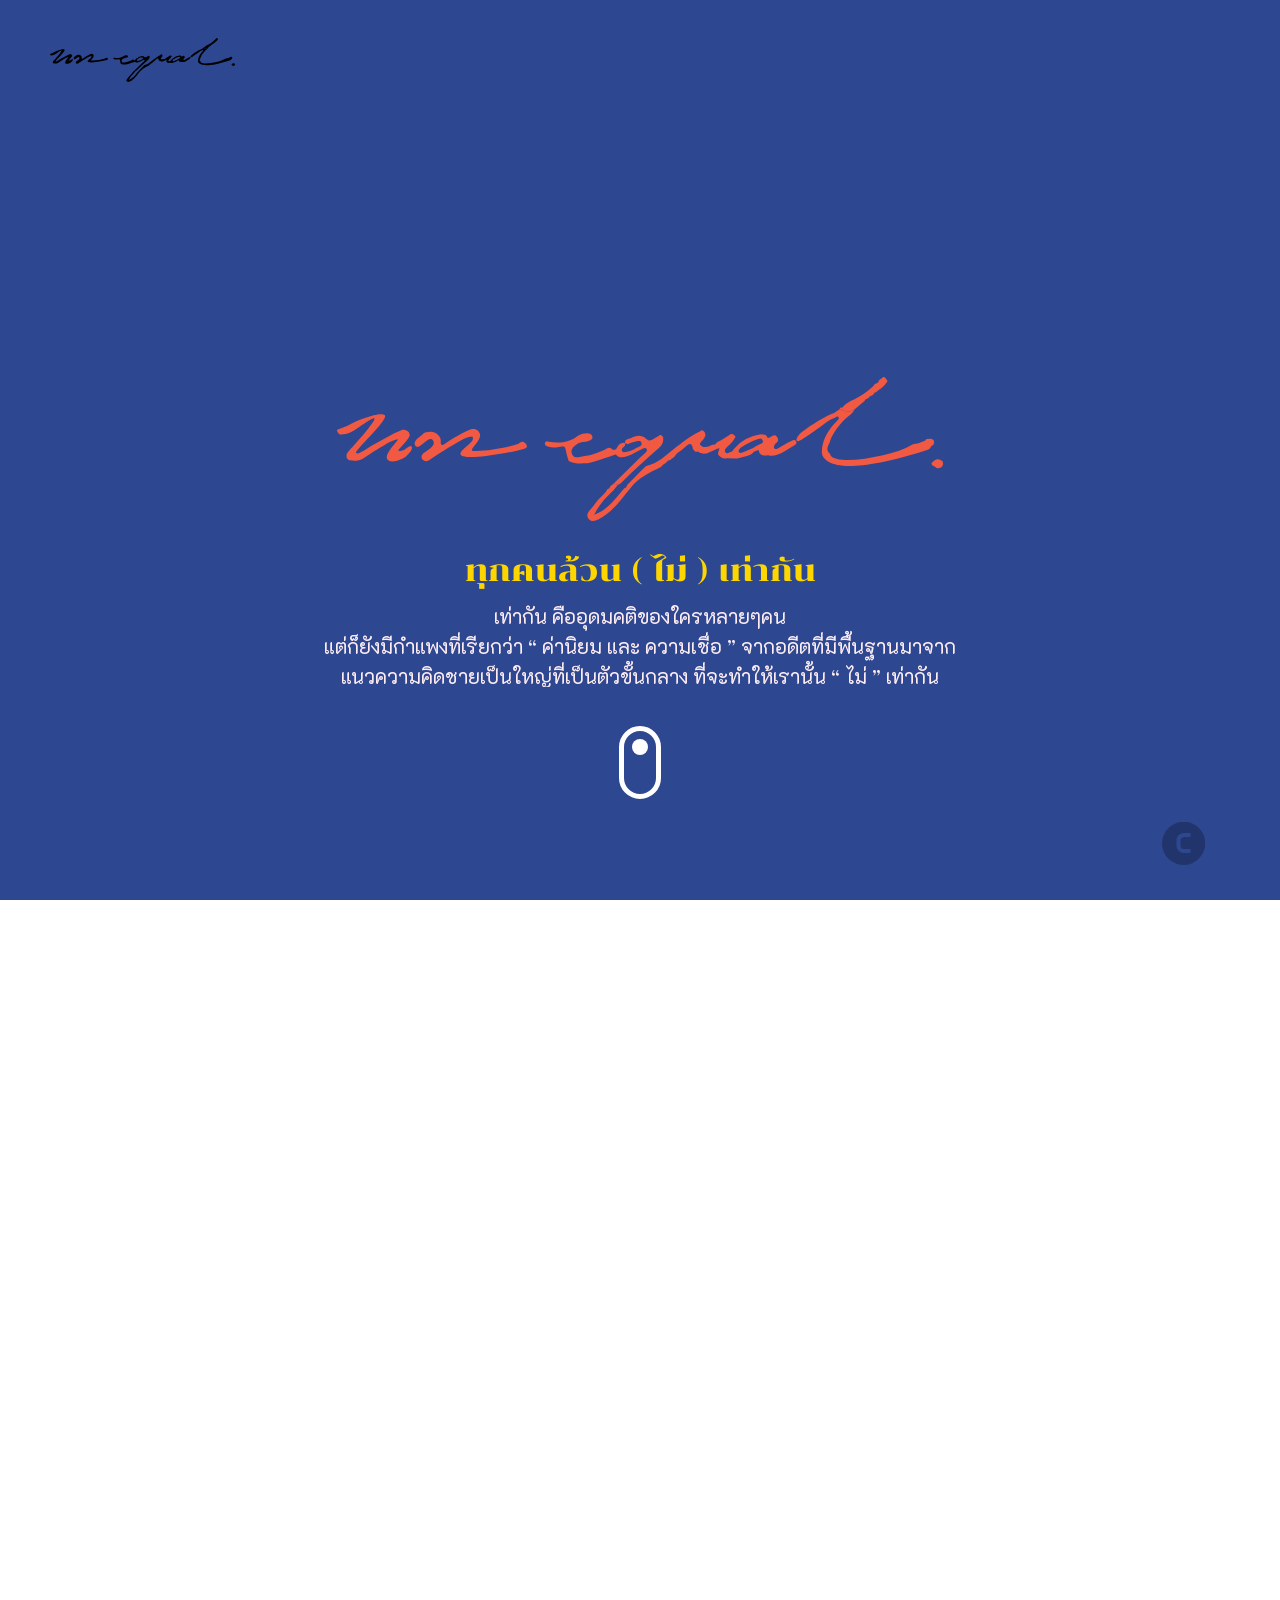
==== commit fc0b7cff: "a" ====
--- a/index.html
+++ b/index.html
@@ -278,287 +278,426 @@
           </p>
         </div>
       </div>
-      <div class="slide" id="1-3">
-        <div class="fixed">
-          <p class="fade1 subhead cl-navy" style="
-              position: absolute;
-              top: 70px;
-              margin-left: 215px;
-              margin-top: 8.5px;
-              text-align: center;
-              ">
-            ผลสำรวจจากคนทั่วไปจำนวน 6,480 คน
-          </p>
-          <img src="img/main1/1-3 page/gif/1_3_1.gif" style="width: 800px; height: 620px;
-              position: relative;
-              top: 5px; 
-              margin-left: -80px;
-              margin-top: 8.5px;
-              ">
-          <p class="fade2 cl-blue" style="font-size: 20px;
-              text-align: left;
-              position: absolute;
-              top: 360px;
-              margin-left: 200px;
-              margin-top: 8.5px;
-              ">
-            ผู้ชายจำนวน 58% ยังคงมองว่าการ
-          </p>
-          <img src="img/main1/1-3 page/gif/1_3_2.gif" style="width: 800px; height: 620px;
-              position: relative;
-              top: -620px; 
-              margin-left: 100px;
-              margin-top: 8.5px;
-              ">
-          <p class="fade2 cl-blue" style="font-size: 20px;
-              text-align: left;
-              position: absolute;
-              top: 360px;
-              margin-left: 570px;
-              margin-top: 8.5px;
-              ">
-            ผู้หญิงจำนวน 48% คิดว่า
-          </p>
-          <p class="fade3 subhead cl-blue" style="
-              position: absolute;
-              top: 388px;
-              margin-left: 200px;
-              margin-top: 8.5px;
-              ">
-            ทำงานบ้านควรเป็น
-          </p>
-          <p class="fade3 subhead cl-blue" style="
-              position: absolute;
-              top: 422px;
-              margin-left: 215px;
-              margin-top: 8.5px;
-              ">
-            หน้าที่ของผู้หญิง
-          </p>
-          <p class="fade3 subhead cl-blue" style="
-              position: absolute;
-              top: 458px;
-              margin-left: 280px;
-              margin-top: 8.5px;
-              ">
-            มากกว่า
-          </p>
-          <p class="fade3 subhead cl-peach" style="
-              position: absolute;
-              top: 388px;
-              margin-left: 520px;
-              margin-top: 8.5px;
-              ">
-            งานบ้านควรเป็นเรื่อง
-          </p>
-          <p class="fade3 subhead cl-peach" style="
-              position: absolute;
-              top: 422px;
-              margin-left: 570px;
-              margin-top: 8.5px;
-              ">
-            ที่ต้องช่วยกัน
-          </p>
-          <p class="fade4 subhead cl-navy" style="
-              position: absolute;
-              top: 535px;
-              margin-left: 110px;
-              margin-top: 8.5px;
-              ">
-            แต่ถึงอย่างไรก็ตาม
-          </p>
-          <p class="fade4 cl-blue" style="
-              text-align: left;
-              position: absolute;
-              top: 535px;
-              margin-left: 484px;
-              margin-top: 8.5px;
-              ">
-            ผู้หญิงจำนวนถึง 43% ที่คิดว่างานบ้านควรเป็นหน้าที่<br />ของผู้หญิงมากกว่า
-            สะท้อนให้เห็นว่าค่านิยมของสังคม<br />ไทยยังคงส่งผลต่อเนื่องมาถึงคนในยุคปัจจุบัน<br />
-          </p>
-        </div>
-      </div>
-      <div class="slide" id="1-4">
-        <div class="fixed">
-          <p class="subhead cl-navy" style="
-              position: absolute;
-              top: 70px;
-              margin-left: 270px;
-              margin-top: 8.5px;
-              text-align: center;
-              ">
-            ไหนมาลองทำความเข้าใจกันหน่อย
-          </p>
-          <p class="subhead cl-peach" style="
-              position: absolute;
-              top: 140px;
-              margin-left: 330px;
-              margin-top: 8.5px;
-              text-align: center;
-              ">
-            คุณคิดว่าผู้หญิงควรได้รับ
-          </p>
-          <p class="subhead cl-peach" style="
-              position: absolute;
-              top: 178px;
-              margin-left: 190px;
-              margin-top: 8.5px;
-              text-align: center;
-              ">
-            การให้คุณค่าเนื่องจากการทำงานบ้านหรือไม่?
-          </p>
-          <div id="square" style="
-            position: relative;
-            width: 400px;
-            height: 240px;
-            top: 50px;
-            margin-left: 320px;
-            background: var(--ci7);
-            border-radius: 20px; 
-            ">
-          </div>
-          <button class="subhead cl-navy" type="button" style="
-              position: relative;
-              top: -38px;
-              margin-right: 40px;
-              margin-top: 8.5px;
-              background: var(--ci3);
-              color: var(--ci7);
-              border-radius: 15px;
-              font-size: 20px;
-              padding: 4px 60px;">
-            ใช่</button>
-
-          <button class="subhead cl-navy" type="button" style="
-              position: relative;
-              top: -38px;
-              margin-right: -20px;
-              margin-top: 8.5px;
-              background: var(--ci3);
-              color: var(--ci7);
-              border-radius: 15px;
-              font-size: 20px;
-              padding: 4px 60px;">
-            ไม่
-          </button>
-        </div>
-      </div>
-      <div class="slide" id="1-5">
-        <div class="fixed">
-          <p class="fade1 subhead cl-peach" style="font-size: 50px;
-                position: absolute;
-                top: 90px;
-                margin-left: 350px;
-                margin-top: 8.5px;
-                text-align: right;
-                ">
-            เยี่ยมเลย!
-          </p>
-          <p class="fade2 subhead cl-blue" style="
-                position: absolute;
-                top: 155px;
-                margin-left: 350px;
+      <div class="slide slideBeforeTimer" id="1-3">
+          <div class="fixed">
+            <p
+              class="fade1 subhead cl-navy"
+              style="
+                position: absolute;
+                top: 70px;
+                margin-left: 215px;
                 margin-top: 8.5px;
                 text-align: center;
-                ">
-            ยอมรับและให้คุณค่า
-          </p>
-          <p class="fade2 subhead cl-blue" style="
-                position: absolute;
-                top: 190px;
-                margin-left: 350px;
+              "
+            >
+              ผลสำรวจจากคนทั่วไปจำนวน 6,480 คน
+            </p>
+            <img
+              src="img/main1/1-3 page/gif/1_3_1.gif"
+              style="
+                width: 800px;
+                height: 620px;
+                position: relative;
+                top: 5px;
+                margin-left: -80px;
                 margin-top: 8.5px;
-                text-align: center;
-                ">
-            แก่การทำงานบ้าน
-          </p>
-          <p class="fade3 cl-blue" style="
+              "
+            />
+            <p
+              class="fade2 cl-blue"
+              style="
+                font-size: 20px;
                 text-align: left;
                 position: absolute;
-                top: 265px;
-                margin-left: 154px;
+                top: 360px;
+                margin-left: 200px;
                 margin-top: 8.5px;
-                ">
-            ต้องยอมรับและให้คุณค่าต่อการดูแลและการทํางานบ้านแบบไม่ได้<br />รับค่าจ้าง
-            เพราะไม่ว่าบุคคลใดก็ควรได้รับค่าแรงเมื่อได้ทํางานเพื่อ<br />ใช้จ่ายส่วนตัว
-            โดยรัฐบาลสามารถช่วยเหลือได้โดยจัดเตรียม<br />บริการสาธารณะ
-            โครงสร้างพื้นฐานและนโยบายการคุ้มครองทาง<br />สังคมให้
-            และสนับสนุนความรับผิดชอบร่วมกันภายในครัวเรือน<br />และครอบครัวตามความเหมาะสมของแต่ล่ะประเทศ
-          </p>
-          <p class="fade4 cl-blue" style="
+              "
+            >
+              ผู้ชายจำนวน 58% ยังคงมองว่าการ
+            </p>
+            <img
+              src="img/main1/1-3 page/gif/1_3_2.gif"
+              style="
+                width: 800px;
+                height: 620px;
+                position: relative;
+                top: -620px;
+                margin-left: 100px;
+                margin-top: 8.5px;
+              "
+            />
+            <p
+              class="fade2 cl-blue"
+              style="
+                font-size: 20px;
                 text-align: left;
                 position: absolute;
-                top: 480px;
-                margin-left: 154px;
+                top: 360px;
+                margin-left: 570px;
                 margin-top: 8.5px;
-                ">
-            รวมถึงการขจัดความคิดที่ว่าด้วยการให้เพศหญิงต้องเป็น<br />คนที่ทํางานบ้านเพียงคนเดียว
-            เปลี่ยนเป็นการแบ่งเบากัน<br />ภายในครอบครัวแทน
-          </p>
-          <img src="img/main1/1-5 page/gif/1_5.gif" style="width: 700px; height: 580px;
-                position: relative;
-                top: -10px; 
-                margin-left: 140px;
+              "
+            >
+              ผู้หญิงจำนวน 48% คิดว่า
+            </p>
+            <p
+              class="fade3 subhead cl-blue"
+              style="
+                position: absolute;
+                top: 388px;
+                margin-left: 200px;
                 margin-top: 8.5px;
-                ">
-        </div>
-      </div>
-      <div class="slide" id="1-6">
-        <div class="fixed">
-          <p class="fade1 subhead cl-navy" style="font-size: 50px;
-              position: absolute;
-              top: 90px;
-              margin-left: 400px;
-              margin-top: 8.5px;
-              text-align: center;
-              ">
-            ว๊า! แย่จัง
-          </p>
-          <p class="fade2 subhead cl-blue" style="
-              position: absolute;
-              top: 170px;
-              margin-left: 180px;
-              margin-top: 8.5px;
-              text-align: center;
-              ">
-            เราว่าคุณอาจจะยังไม่ค่อยเข้าใจในเรื่องนี้เท่าไร
-          </p>
-          <p class="fade2 subhead cl-blue" style="
-              position: absolute;
-              top: 205px;
-              margin-left: 360px;
-              margin-top: 8.5px;
-              text-align: center;
-              ">
-            ค่อยๆ ลองใหม่ก็ได้นะ
-          </p>
-          <p class="fade3 cl-blue" style="
-              text-align: left;
-              position: absolute;
-              top: 290px;
-              margin-left: 180px;
-              margin-top: 8.5px;
-              ">
-            ถ้าหากคุณไม่ได้ยอมรับและให้คุณค่าต่อการดูแล และการทำงานบ้านแบบไม่ได้<br />รับค่าจ้าง
-            หรือฝ่ายชายที่ไม่ได้ช่วยเหลือแบ่งเบากัน ในการทำงาน จะมีส่วนทำให้<br />เกิดปัญหาภายในครอบครัวได้ไม่มากก็น้อย
-            เพราะจะสามารถเกิดความกดดัน<br />ความไม่เข้าใจกัน และความเครียดสะสมจากการทำงาน
-            ซึ่งจะนำไปสู่การทะเลาะ<br />และ อาจจะเลิกลากันได้ในที่สุด
-          </p>
-          <button class="subhead cl-yellow" type="button" style="
-              position: relative;
-              top: 150px;
-              margin-left: -30px;
-              margin-top: 8.5px;
-              background: var(--ci7);
-              color: var(--ci2);
-              border-radius: 10px;
-              font-size: 18px;
-              padding: 18px 20px;">
-            ลองใหม่</button>
-
-        </div>
-      </div>
+              "
+            >
+              ทำงานบ้านควรเป็น
+            </p>
+            <p
+              class="fade3 subhead cl-blue"
+              style="
+                position: absolute;
+                top: 422px;
+                margin-left: 215px;
+                margin-top: 8.5px;
+              "
+            >
+              หน้าที่ของผู้หญิง
+            </p>
+            <p
+              class="fade3 subhead cl-blue"
+              style="
+                position: absolute;
+                top: 458px;
+                margin-left: 280px;
+                margin-top: 8.5px;
+              "
+            >
+              มากกว่า
+            </p>
+            <p
+              class="fade3 subhead cl-peach"
+              style="
+                position: absolute;
+                top: 388px;
+                margin-left: 520px;
+                margin-top: 8.5px;
+              "
+            >
+              งานบ้านควรเป็นเรื่อง
+            </p>
+            <p
+              class="fade3 subhead cl-peach"
+              style="
+                position: absolute;
+                top: 422px;
+                margin-left: 570px;
+                margin-top: 8.5px;
+              "
+            >
+              ที่ต้องช่วยกัน
+            </p>
+            <p
+              class="fade4 subhead cl-navy"
+              style="
+                position: absolute;
+                top: 535px;
+                margin-left: 110px;
+                margin-top: 8.5px;
+              "
+            >
+              แต่ถึงอย่างไรก็ตาม
+            </p>
+            <p
+              class="fade4 cl-blue"
+              style="
+                text-align: left;
+                position: absolute;
+                top: 535px;
+                margin-left: 484px;
+                margin-top: 8.5px;
+              "
+            >
+              ผู้หญิงจำนวนถึง 43% ที่คิดว่างานบ้านควรเป็นหน้าที่<br />ของผู้หญิงมากกว่า
+              สะท้อนให้เห็นว่าค่านิยมของสังคม<br />ไทยยังคงส่งผลต่อเนื่องมาถึงคนในยุคปัจจุบัน<br />
+            </p>
+          </div>
+        </div>
+        <div class="slide" id="1-4">
+          <div id="timedQuiz">
+            <div class="fixed">
+              <p
+                class="subhead cl-navy"
+                style="
+                  position: absolute;
+                  top: 70px;
+                  margin-left: 270px;
+                  margin-top: 8.5px;
+                  text-align: center;
+                "
+              >
+                ไหนมาลองทำความเข้าใจกันหน่อย
+              </p>
+              <p
+                class="subhead cl-peach"
+                style="
+                  position: absolute;
+                  top: 140px;
+                  margin-left: 330px;
+                  margin-top: 8.5px;
+                  text-align: center;
+                "
+              >
+                คุณคิดว่าผู้หญิงควรได้รับ
+              </p>
+              <p
+                class="subhead cl-peach"
+                style="
+                  position: absolute;
+                  top: 178px;
+                  margin-left: 190px;
+                  margin-top: 8.5px;
+                  text-align: center;
+                "
+              >
+                การให้คุณค่าเนื่องจากการทำงานบ้านหรือไม่?
+              </p>
+              <div
+                id="square"
+                style="
+                  position: relative;
+                  width: 430px;
+                  height: 240px;
+                  top: 290px;
+                  margin-left: 310px;
+                  background: var(--ci7);
+                  border-radius: 20px;
+                "
+              ></div>
+              <progress
+                value="10"
+                max="10"
+                id="pog"
+                style="
+                  position: absolute;
+                  width: 370px;
+                  height: 35px;
+                  left: 51.25%;
+                  transform: translateX(-50%);
+                  top: 44%;
+                  background: var(--ci5);
+                "
+              ></progress>
+              <p
+                id="timer"
+                class="subhead cl-peach"
+                style="
+                  position: absolute;
+                  top: 50%;
+                  left: 50%;
+                  transform: translateX(-50%);
+                "
+              >
+                00 : 10
+              </p>
+              <p
+                class="q1-yes subhead cl-navy"
+                style="
+                  position: absolute;
+                  top: 460px;
+                  margin-left: 350px;
+                  margin-top: 8.5px;
+                  background: var(--ci3);
+                  color: var(--ci7);
+                  border-radius: 15px;
+                  font-size: 20px;
+                  padding: 4px 60px;
+                  cursor: pointer;
+                "
+              >
+                ใช่
+              </p>
+
+              <p
+                class="q1-no subhead cl-navy"
+                style="
+                  position: absolute;
+                  top: 460px;
+                  margin-left: 550px;
+                  margin-top: 8.5px;
+                  background: var(--ci3);
+                  color: var(--ci7);
+                  border-radius: 15px;
+                  font-size: 20px;
+                  padding: 4px 60px;
+                  cursor: pointer;
+                "
+              >
+                ไม่
+              </p>
+            </div>
+          </div>
+          <div id="timedYes" style="display: none">
+            <div class="fixed">
+              <p
+                class="fade1 subhead cl-peach"
+                style="
+                  font-size: 50px;
+                  position: absolute;
+                  top: 90px;
+                  margin-left: 350px;
+                  margin-top: 8.5px;
+                  text-align: right;
+                  z-index: 4;
+                "
+              >
+                เยี่ยมเลย!
+              </p>
+              <p
+                class="fade2 subhead cl-blue"
+                style="
+                  position: absolute;
+                  top: 155px;
+                  margin-left: 350px;
+                  margin-top: 8.5px;
+                  text-align: center;
+                  z-index: 4;
+                "
+              >
+                ยอมรับและให้คุณค่า
+              </p>
+              <p
+                class="fade2 subhead cl-blue"
+                style="
+                  position: absolute;
+                  top: 190px;
+                  margin-left: 350px;
+                  margin-top: 8.5px;
+                  text-align: center;
+                  z-index: 4;
+                "
+              >
+                แก่การทำงานบ้าน
+              </p>
+              <p
+                class="fade3 cl-blue"
+                style="
+                  text-align: left;
+                  position: absolute;
+                  top: 265px;
+                  margin-left: 154px;
+                  margin-top: 8.5px;
+                  z-index: 4;
+                "
+              >
+                ต้องยอมรับและให้คุณค่าต่อการดูแลและการทํางานบ้านแบบไม่ได้<br />รับค่าจ้าง
+                เพราะไม่ว่าบุคคลใดก็ควรได้รับค่าแรงเมื่อได้ทํางานเพื่อ<br />ใช้จ่ายส่วนตัว
+                โดยรัฐบาลสามารถช่วยเหลือได้โดยจัดเตรียม<br />บริการสาธารณะ
+                โครงสร้างพื้นฐานและนโยบายการคุ้มครองทาง<br />สังคมให้
+                และสนับสนุนความรับผิดชอบร่วมกันภายในครัวเรือน<br />และครอบครัวตามความเหมาะสมของแต่ล่ะประเทศ
+              </p>
+              <p
+                class="fade4 cl-blue"
+                style="
+                  text-align: left;
+                  position: absolute;
+                  top: 480px;
+                  margin-left: 154px;
+                  margin-top: 8.5px;
+                  z-index: 4;
+                "
+              >
+                รวมถึงการขจัดความคิดที่ว่าด้วยการให้เพศหญิงต้องเป็น<br />คนที่ทํางานบ้านเพียงคนเดียว
+                เปลี่ยนเป็นการแบ่งเบากัน<br />ภายในครอบครัวแทน
+              </p>
+              <img
+                src="img/main1/1-5 page/gif/1_5.gif"
+                style="
+                  width: 700px;
+                  height: 580px;
+                  position: relative;
+                  top: 50px;
+                  margin-left: 140px;
+                  margin-top: 8.5px;
+                "
+              />
+            </div>
+          </div>
+          <div id="timedNo" style="display: none">
+            <div class="fixed">
+              <p
+                class="fade1 subhead cl-navy"
+                style="
+                  font-size: 50px;
+                  position: absolute;
+                  top: 90px;
+                  margin-left: 400px;
+                  margin-top: 8.5px;
+                  text-align: center;
+                "
+              >
+                ว๊า! แย่จัง
+              </p>
+              <p
+                class="fade2 subhead cl-blue"
+                style="
+                  position: absolute;
+                  top: 170px;
+                  margin-left: 180px;
+                  margin-top: 8.5px;
+                  text-align: center;
+                "
+              >
+                เราว่าคุณอาจจะยังไม่ค่อยเข้าใจในเรื่องนี้เท่าไร
+              </p>
+              <p
+                class="fade2 subhead cl-blue"
+                style="
+                  position: absolute;
+                  top: 205px;
+                  margin-left: 360px;
+                  margin-top: 8.5px;
+                  text-align: center;
+                "
+              >
+                ค่อยๆ ลองใหม่ก็ได้นะ
+              </p>
+              <p
+                class="fade3 cl-blue"
+                style="
+                  text-align: left;
+                  position: absolute;
+                  top: 290px;
+                  margin-left: 180px;
+                  margin-top: 8.5px;
+                "
+              >
+                ถ้าหากคุณไม่ได้ยอมรับและให้คุณค่าต่อการดูแล
+                และการทำงานบ้านแบบไม่ได้<br />รับค่าจ้าง
+                หรือฝ่ายชายที่ไม่ได้ช่วยเหลือแบ่งเบากัน ในการทำงาน
+                จะมีส่วนทำให้<br />เกิดปัญหาภายในครอบครัวได้ไม่มากก็น้อย
+                เพราะจะสามารถเกิดความกดดัน<br />ความไม่เข้าใจกัน
+                และความเครียดสะสมจากการทำงาน ซึ่งจะนำไปสู่การทะเลาะ<br />และ
+                อาจจะเลิกลากันได้ในที่สุด
+              </p>
+              <button
+                class="subhead cl-yellow q1-retry"
+                type="button"
+                style="
+                  position: relative;
+                  top: 500px;
+                  margin-left: -30px;
+                  margin-top: 8.5px;
+                  background: var(--ci7);
+                  color: var(--ci2);
+                  border-radius: 10px;
+                  font-size: 18px;
+                  padding: 4px 40px;
+                "
+              >
+                ลองใหม่
+              </button>
+            </div>
+          </div>
+        </div>
     </div>
 
     <!-- maincontent 2 -->
@@ -1548,7 +1687,7 @@
             margin-left: 125px;
             position: absolute;
             text-align: left;">อันที่จริงแล้วผ้าอนามัยแบบถ้วยรองรับปริมาณได้ดีกว่าผ้าอนามัยทั่วๆ
-              ไปถึง 3 เท่า ทั้งยังลดค่าใช่จ่าย เพราะมีอายุการใช้งานถึง 5-10 ปี</p>
+              ไปถึง 3 เท่า ทั้งยังลดค่าใช้จ่าย เพราะมีอายุการใช้งานถึง 5-10 ปี</p>
             <div style="width: 440px; height: 391px;
             top: 24px; margin-left: 568px;
             position: absolute;"><img src="img/main5/5-5 page/png element/5-5.png"
@@ -1576,7 +1715,7 @@
             margin-left: 121px;
             position: absolute;
             text-align: left;">อันที่จริงแล้วผ้าอนามัยแบบถ้วยรองรับปริมาณได้ดีกว่าผ้าอนามัยทั่วๆ
-              ไปถึง 3 เท่า ทั้งยังลดค่าใช่จ่าย เพราะมีอายุการใช้งานถึง 5-10 ปี</p>
+              ไปถึง 3 เท่า ทั้งยังลดค่าใช้จ่าย เพราะมีอายุการใช้งานถึง 5-10 ปี</p>
             <div style="width: 693px; height: 447px;
             top: 13px; margin-left: 338px;
             position: absolute;"><img src="img/main5/5-6 page/png element/5-6.png"
@@ -1817,13 +1956,73 @@
     });
 
     $(document).ready(function () {
-        $(".fp-controlArrow").click(function () {
+      cddisplay();
+      $(".fp-controlArrow").click(function () {
           if ($(".slideBeforeLock").isOnScreen()) {
             $(".fp-controlArrow").css({"border-style": "none"});
           }
+          if ($(".slideBeforeTimer").isOnScreen()) {
+            $(".fp-controlArrow").css({"border-style": "none"});
+            cdreset();
+          }
         });
       });
-
+      
+    //   timer
+    var CCOUNT = 10;
+
+    var t, count;
+
+    function cddisplay() {
+      // displays time in span
+      count = (count < 10) ? '0' + count : count;
+      $("#timer").html("00 : "+ count);
+      $("#pog").val(count);
+    }
+
+    function countdown() {
+      // starts countdown
+      cddisplay();
+      if (count == 0) {
+        // time is up
+        cdpause();
+        $("#timedQuiz").fadeOut();
+        $("#timedNo").fadeIn(1000);
+      } else {
+        count--;
+        t = setTimeout("countdown()", 1000);
+      }
+    }
+
+    function cdpause() {
+      // pauses countdown
+      clearTimeout(t);
+    }
+
+    function cdreset() {
+      // resets countdown
+      cdpause();
+      count = CCOUNT;
+      cddisplay();
+      countdown();
+    }
+
+    $(".q1-yes").click(function () {
+        cdpause();
+        $("#timedQuiz").fadeOut();
+        $("#timedYes").fadeIn(1000);
+        $(".fp-controlArrow").css({ "border-style": "solid" });
+      });
+      $(".q1-no").click(function () {
+        cdpause();
+        $("#timedQuiz").fadeOut();
+        $("#timedNo").fadeIn(1000);
+      });
+      $(".q1-retry").click(function () {
+        $("#timedNo").fadeOut();
+        $("#timedQuiz").fadeIn(1000);
+        cdreset();
+      });
     // Credit
     $(".btn-credit").click(function () {
       $(".credit").slideToggle(500);
@@ -1836,26 +2035,6 @@
     $('.fade2').delay(500).slideDown(2000);
     $('.fade3').delay(1000).slideDown(2000);
     $('.fade4').delay(1500).slideDown(2000);
-
-    //Game 4-4
-    $(".b1").click(function () {
-      $("#quiz").fadeOut();
-      $("#ans1").fadeIn(1000);
-    });
-    $(".b2").click(function () {
-      $("#quiz").fadeOut();
-      $("#ans2").fadeIn(1000);
-    });
-
-    //Game5-4
-    $(".bnt1").click(function () {
-      $("#quiz2").fadeOut();
-      $("#ans4").fadeIn(1000);
-    });
-    $(".bnt2").click(function () {
-      $("#quiz2").fadeOut();
-      $("#ans3").fadeIn(1000);
-    });
   </script>
 
   <!-- Interactive -->
--- a/css/style.css
+++ b/css/style.css
@@ -202,6 +202,26 @@
   opacity: 1;
 }
 
+progress {
+  color: var(--ci2);
+}
+
+progress::-webkit-progress-value {
+  background: var(--ci5);
+}
+
+progress::-moz-progress-bar {
+  background: var(--ci2);
+}
+
+progress::-webkit-progress-value {
+  background: var(--ci5);
+}
+
+progress::-webkit-progress-bar {
+  background: var(--ci2);
+}
+
 @keyframes main3down1{
   from {top: -125px;}
   to {top: 88px;}
@@ -237,6 +257,6 @@
 .fade1, .fade2, .fade3, .fade4{
   display: none;
 }
-#ans1, #ans2, #ans3, #ans4{
+#ans1, #ans2, #ans3, #ans4, #ans5, #ans6{
   display: none;
 }
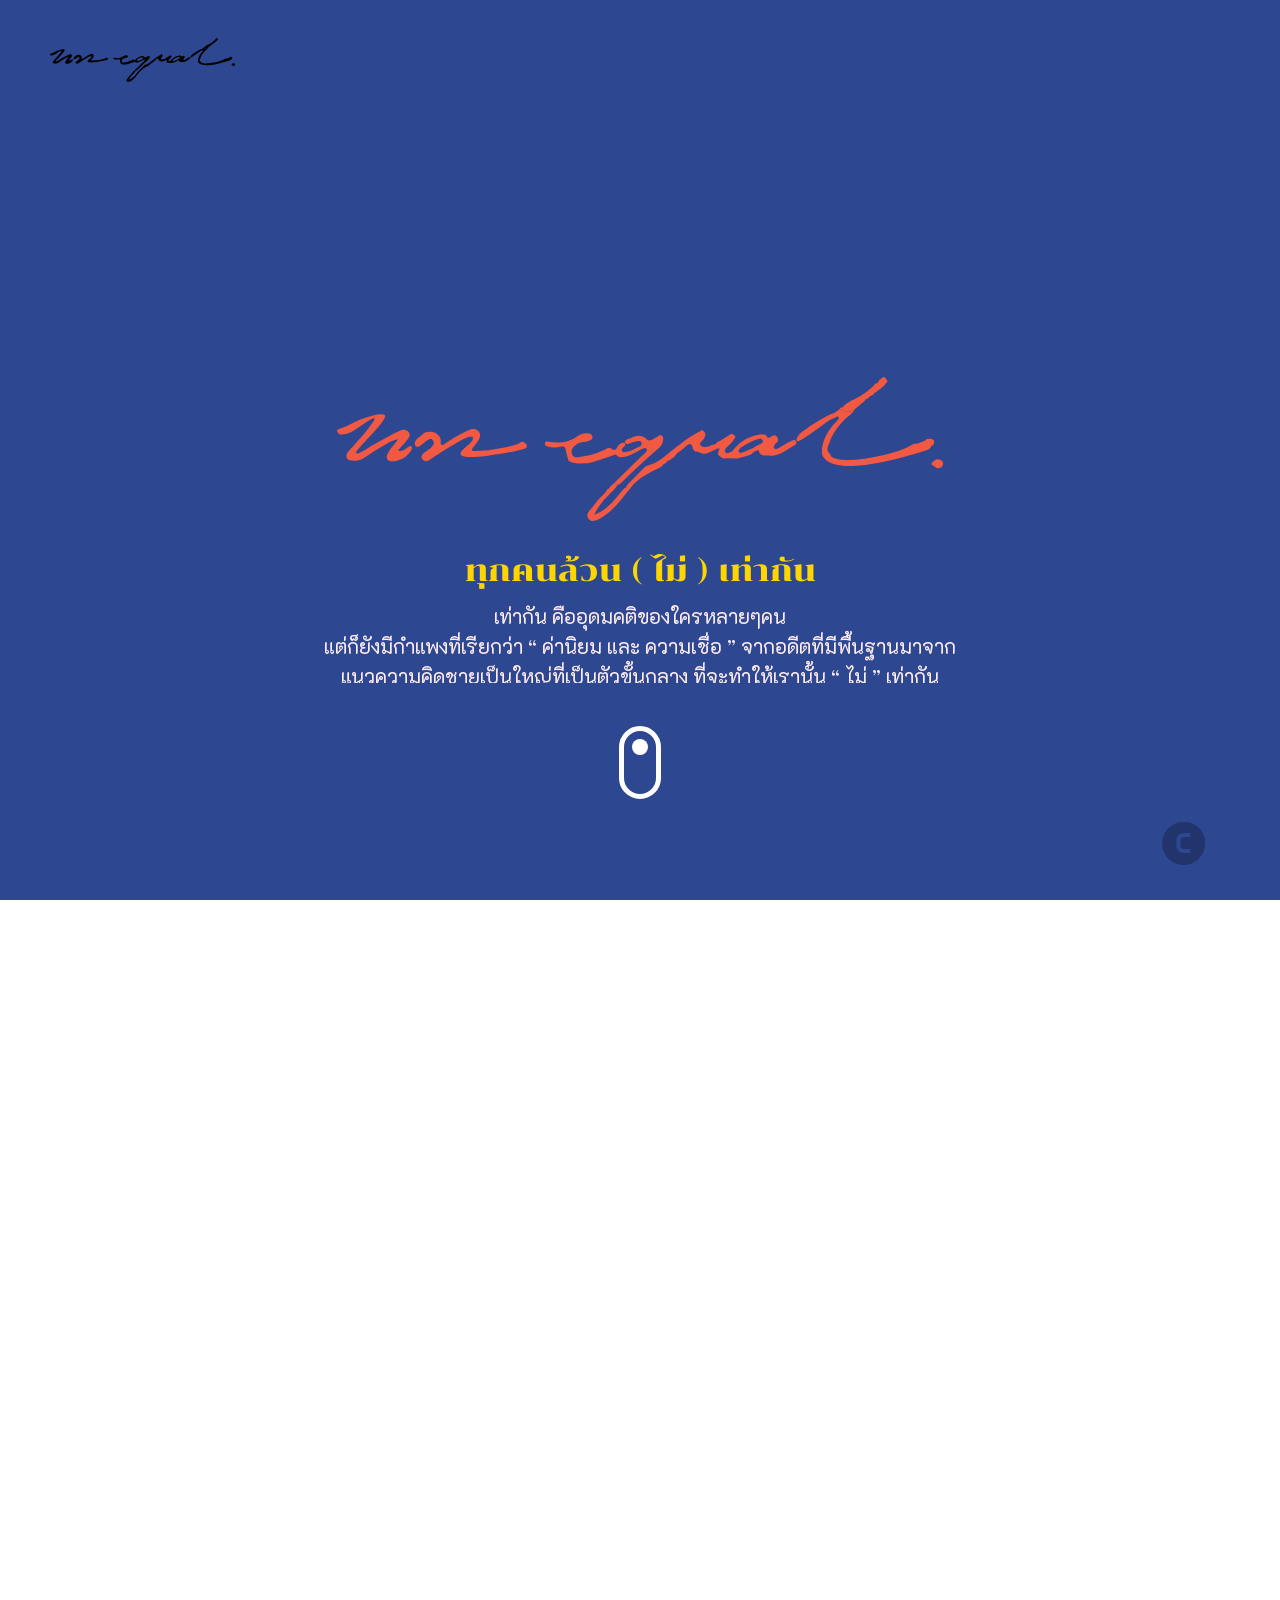
==== commit 81ea24b2: "final" ====
--- a/index.html
+++ b/index.html
@@ -58,7 +58,7 @@
     <div class="section bg-pale-pink">
       <div class="fixed">
         <div class="animation">
-          <img src="img/header/boot.gif" />
+          <img src="img/header/homepage 2-2.gif" />
 
         </div>
         <p class="fade1 head cl-navy" style="
@@ -95,75 +95,7 @@
     <!--  page 3 -->
     <div class="section bg-pale-pink">
       <div class="fixed">
-        <div class="animation">
-          <img src="img/header/circle.png" style="
-                position: absolute;
-                width: 56px;
-                height: 28px;
-                left: 330px;
-                top: 186px;
-                opacity: 0.5;
-              " />
-          <img src="img/header/circle.png" style="
-                position: absolute;
-                width: 134px;
-                height: 68px;
-                left: 520px;
-                top: 305px;
-              " />
-          <img src="img/header/circle.png" style="
-                position: absolute;
-                width: 230px;
-                height: 117px;
-                left: -112px;
-                top: 339px;
-              " />
-          <img src="img/header/circle.png" style="
-                position: absolute;
-                width: 348px;
-                height: 177px;
-                left: 252px;
-                top: 591px;
-              " />
-          <img src="img/header/footprinted.png" style="
-                position: absolute;
-                width: 26.25px;
-                height: 20.67px;
-                left: 587px;
-                top: 113.3px;
-                opacity: 0.1;
-              " />
-          <img src="img/header/footprinted.png" style="
-                position: absolute;
-                width: 73.25px;
-                height: 49.67px;
-                left: 497.3px;
-                top: 134.3px;
-                opacity: 0.3;
-              " />
-          <img src="img/header/footprinted.png" style="
-                position: absolute;
-                width: 78.75px;
-                height: 62px;
-                left: 472.6px;
-                top: 200.3px;
-                opacity: 0.5;
-              " />
-          <img src="img/header/footprinted.png" style="
-                position: absolute;
-                width: 107.54px;
-                height: 84.67px;
-                left: 345.46px;
-                top: 251.33px;
-              " />
-          <img src="img/header/footprinted.png" style="
-                position: absolute;
-                width: 299.08px;
-                height: 235.46px;
-                left: 137.92px;
-                top: 341.33px;
-              " />
-        </div>
+        <img src="img/header/homepage-3.gif" />
         <p class="fade1 subhead cl-navy" style="
               margin-bottom: 16px;
               position: absolute;
@@ -239,7 +171,7 @@
             ">
             แม่เคยบอกฉันว่า หากต้องการเป็นภรรยาที่ดี หน้าที่แรก<br />ที่เราต้องทําคือดูแลความเรียบร้อยทุกอย่างในบ้าน
             ไม่ว่า<br />
-            \จะเป็นเรื่องงานบ้าน และการอยู่บ้านเพื่อดูแลลูก เพราะ<br />มันคือสิ่งที่ผู้หญิงควรจะเป็น
+            จะเป็นเรื่องงานบ้าน และการอยู่บ้านเพื่อดูแลลูก เพราะ<br />มันคือสิ่งที่ผู้หญิงควรจะเป็น
           </p>
         </div>
       </div>
@@ -279,190 +211,143 @@
         </div>
       </div>
       <div class="slide slideBeforeTimer" id="1-3">
-          <div class="fixed">
-            <p
-              class="fade1 subhead cl-navy"
-              style="
+        <div class="fixed">
+          <p class="fade1 subhead cl-navy" style="
                 position: absolute;
                 top: 70px;
                 margin-left: 215px;
                 margin-top: 8.5px;
                 text-align: center;
-              "
-            >
-              ผลสำรวจจากคนทั่วไปจำนวน 6,480 คน
-            </p>
-            <img
-              src="img/main1/1-3 page/gif/1_3_1.gif"
-              style="
+              ">
+            ผลสำรวจจากคนทั่วไปจำนวน 6,480 คน
+          </p>
+          <img src="img/main1/1-3 page/gif/1_3_1.gif" style="
                 width: 800px;
                 height: 620px;
                 position: relative;
                 top: 5px;
                 margin-left: -80px;
                 margin-top: 8.5px;
-              "
-            />
-            <p
-              class="fade2 cl-blue"
-              style="
+              " />
+          <p class="fade2 cl-blue" style="
                 font-size: 20px;
                 text-align: left;
                 position: absolute;
                 top: 360px;
                 margin-left: 200px;
                 margin-top: 8.5px;
-              "
-            >
-              ผู้ชายจำนวน 58% ยังคงมองว่าการ
-            </p>
-            <img
-              src="img/main1/1-3 page/gif/1_3_2.gif"
-              style="
+              ">
+            ผู้ชายจำนวน 58% ยังคงมองว่าการ
+          </p>
+          <img src="img/main1/1-3 page/gif/1_3_2.gif" style="
                 width: 800px;
                 height: 620px;
                 position: relative;
                 top: -620px;
                 margin-left: 100px;
                 margin-top: 8.5px;
-              "
-            />
-            <p
-              class="fade2 cl-blue"
-              style="
+              " />
+          <p class="fade2 cl-blue" style="
                 font-size: 20px;
                 text-align: left;
                 position: absolute;
                 top: 360px;
                 margin-left: 570px;
                 margin-top: 8.5px;
-              "
-            >
-              ผู้หญิงจำนวน 48% คิดว่า
-            </p>
-            <p
-              class="fade3 subhead cl-blue"
-              style="
+              ">
+            ผู้หญิงจำนวน 48% คิดว่า
+          </p>
+          <p class="fade3 subhead cl-blue" style="
                 position: absolute;
                 top: 388px;
                 margin-left: 200px;
                 margin-top: 8.5px;
-              "
-            >
-              ทำงานบ้านควรเป็น
-            </p>
-            <p
-              class="fade3 subhead cl-blue"
-              style="
+              ">
+            ทำงานบ้านควรเป็น
+          </p>
+          <p class="fade3 subhead cl-blue" style="
                 position: absolute;
                 top: 422px;
                 margin-left: 215px;
                 margin-top: 8.5px;
-              "
-            >
-              หน้าที่ของผู้หญิง
-            </p>
-            <p
-              class="fade3 subhead cl-blue"
-              style="
+              ">
+            หน้าที่ของผู้หญิง
+          </p>
+          <p class="fade3 subhead cl-blue" style="
                 position: absolute;
                 top: 458px;
                 margin-left: 280px;
                 margin-top: 8.5px;
-              "
-            >
-              มากกว่า
-            </p>
-            <p
-              class="fade3 subhead cl-peach"
-              style="
+              ">
+            มากกว่า
+          </p>
+          <p class="fade3 subhead cl-peach" style="
                 position: absolute;
                 top: 388px;
                 margin-left: 520px;
                 margin-top: 8.5px;
-              "
-            >
-              งานบ้านควรเป็นเรื่อง
-            </p>
-            <p
-              class="fade3 subhead cl-peach"
-              style="
+              ">
+            งานบ้านควรเป็นเรื่อง
+          </p>
+          <p class="fade3 subhead cl-peach" style="
                 position: absolute;
                 top: 422px;
                 margin-left: 570px;
                 margin-top: 8.5px;
-              "
-            >
-              ที่ต้องช่วยกัน
-            </p>
-            <p
-              class="fade4 subhead cl-navy"
-              style="
+              ">
+            ที่ต้องช่วยกัน
+          </p>
+          <p class="fade4 subhead cl-navy" style="
                 position: absolute;
                 top: 535px;
                 margin-left: 110px;
                 margin-top: 8.5px;
-              "
-            >
-              แต่ถึงอย่างไรก็ตาม
-            </p>
-            <p
-              class="fade4 cl-blue"
-              style="
+              ">
+            แต่ถึงอย่างไรก็ตาม
+          </p>
+          <p class="fade4 cl-blue" style="
                 text-align: left;
                 position: absolute;
                 top: 535px;
                 margin-left: 484px;
                 margin-top: 8.5px;
-              "
-            >
-              ผู้หญิงจำนวนถึง 43% ที่คิดว่างานบ้านควรเป็นหน้าที่<br />ของผู้หญิงมากกว่า
-              สะท้อนให้เห็นว่าค่านิยมของสังคม<br />ไทยยังคงส่งผลต่อเนื่องมาถึงคนในยุคปัจจุบัน<br />
-            </p>
-          </div>
-        </div>
-        <div class="slide" id="1-4">
-          <div id="timedQuiz">
-            <div class="fixed">
-              <p
-                class="subhead cl-navy"
-                style="
+              ">
+            ผู้หญิงจำนวนถึง 43% ที่คิดว่างานบ้านควรเป็นหน้าที่<br />ของผู้หญิงมากกว่า
+            สะท้อนให้เห็นว่าค่านิยมของสังคม<br />ไทยยังคงส่งผลต่อเนื่องมาถึงคนในยุคปัจจุบัน<br />
+          </p>
+        </div>
+      </div>
+      <div class="slide" id="1-4">
+        <div id="timedQuiz">
+          <div class="fixed">
+            <p class="subhead cl-navy" style="
                   position: absolute;
                   top: 70px;
                   margin-left: 270px;
                   margin-top: 8.5px;
                   text-align: center;
-                "
-              >
-                ไหนมาลองทำความเข้าใจกันหน่อย
-              </p>
-              <p
-                class="subhead cl-peach"
-                style="
+                ">
+              ไหนมาลองทำความเข้าใจกันหน่อย
+            </p>
+            <p class="subhead cl-peach" style="
                   position: absolute;
                   top: 140px;
                   margin-left: 330px;
                   margin-top: 8.5px;
                   text-align: center;
-                "
-              >
-                คุณคิดว่าผู้หญิงควรได้รับ
-              </p>
-              <p
-                class="subhead cl-peach"
-                style="
+                ">
+              คุณคิดว่าผู้หญิงควรได้รับ
+            </p>
+            <p class="subhead cl-peach" style="
                   position: absolute;
                   top: 178px;
                   margin-left: 190px;
                   margin-top: 8.5px;
                   text-align: center;
-                "
-              >
-                การให้คุณค่าเนื่องจากการทำงานบ้านหรือไม่?
-              </p>
-              <div
-                id="square"
-                style="
+                ">
+              การให้คุณค่าเนื่องจากการทำงานบ้านหรือไม่?
+            </p>
+            <div id="square" style="
                   position: relative;
                   width: 430px;
                   height: 240px;
@@ -470,13 +355,8 @@
                   margin-left: 310px;
                   background: var(--ci7);
                   border-radius: 20px;
-                "
-              ></div>
-              <progress
-                value="10"
-                max="10"
-                id="pog"
-                style="
+                "></div>
+            <progress value="10" max="10" id="pog" style="
                   position: absolute;
                   width: 370px;
                   height: 35px;
@@ -484,23 +364,16 @@
                   transform: translateX(-50%);
                   top: 44%;
                   background: var(--ci5);
-                "
-              ></progress>
-              <p
-                id="timer"
-                class="subhead cl-peach"
-                style="
+                "></progress>
+            <p id="timer" class="subhead cl-peach" style="
                   position: absolute;
                   top: 50%;
                   left: 50%;
                   transform: translateX(-50%);
-                "
-              >
-                00 : 10
-              </p>
-              <p
-                class="q1-yes subhead cl-navy"
-                style="
+                ">
+              00 : 10
+            </p>
+            <p class="q1-yes subhead cl-navy" style="
                   position: absolute;
                   top: 460px;
                   margin-left: 350px;
@@ -511,14 +384,11 @@
                   font-size: 20px;
                   padding: 4px 60px;
                   cursor: pointer;
-                "
-              >
-                ใช่
-              </p>
-
-              <p
-                class="q1-no subhead cl-navy"
-                style="
+                ">
+              ใช่
+            </p>
+
+            <p class="q1-no subhead cl-navy" style="
                   position: absolute;
                   top: 460px;
                   margin-left: 550px;
@@ -529,17 +399,14 @@
                   font-size: 20px;
                   padding: 4px 60px;
                   cursor: pointer;
-                "
-              >
-                ไม่
-              </p>
-            </div>
+                ">
+              ไม่
+            </p>
           </div>
-          <div id="timedYes" style="display: none">
-            <div class="fixed">
-              <p
-                class="fade1 subhead cl-peach"
-                style="
+        </div>
+        <div id="timedYes" style="display: none">
+          <div class="fixed">
+            <p class="fade1 subhead cl-peach" style="
                   font-size: 50px;
                   position: absolute;
                   top: 90px;
@@ -547,141 +414,110 @@
                   margin-top: 8.5px;
                   text-align: right;
                   z-index: 4;
-                "
-              >
-                เยี่ยมเลย!
-              </p>
-              <p
-                class="fade2 subhead cl-blue"
-                style="
+                ">
+              เยี่ยมเลย!
+            </p>
+            <p class="fade2 subhead cl-blue" style="
                   position: absolute;
                   top: 155px;
                   margin-left: 350px;
                   margin-top: 8.5px;
                   text-align: center;
                   z-index: 4;
-                "
-              >
-                ยอมรับและให้คุณค่า
-              </p>
-              <p
-                class="fade2 subhead cl-blue"
-                style="
+                ">
+              ยอมรับและให้คุณค่า
+            </p>
+            <p class="fade2 subhead cl-blue" style="
                   position: absolute;
                   top: 190px;
                   margin-left: 350px;
                   margin-top: 8.5px;
                   text-align: center;
                   z-index: 4;
-                "
-              >
-                แก่การทำงานบ้าน
-              </p>
-              <p
-                class="fade3 cl-blue"
-                style="
+                ">
+              แก่การทำงานบ้าน
+            </p>
+            <p class="fade3 cl-blue" style="
                   text-align: left;
                   position: absolute;
                   top: 265px;
                   margin-left: 154px;
                   margin-top: 8.5px;
                   z-index: 4;
-                "
-              >
-                ต้องยอมรับและให้คุณค่าต่อการดูแลและการทํางานบ้านแบบไม่ได้<br />รับค่าจ้าง
-                เพราะไม่ว่าบุคคลใดก็ควรได้รับค่าแรงเมื่อได้ทํางานเพื่อ<br />ใช้จ่ายส่วนตัว
-                โดยรัฐบาลสามารถช่วยเหลือได้โดยจัดเตรียม<br />บริการสาธารณะ
-                โครงสร้างพื้นฐานและนโยบายการคุ้มครองทาง<br />สังคมให้
-                และสนับสนุนความรับผิดชอบร่วมกันภายในครัวเรือน<br />และครอบครัวตามความเหมาะสมของแต่ล่ะประเทศ
-              </p>
-              <p
-                class="fade4 cl-blue"
-                style="
+                ">
+              ต้องยอมรับและให้คุณค่าต่อการดูแลและการทํางานบ้านแบบไม่ได้<br />รับค่าจ้าง
+              เพราะไม่ว่าบุคคลใดก็ควรได้รับค่าแรงเมื่อได้ทํางานเพื่อ<br />ใช้จ่ายส่วนตัว
+              โดยรัฐบาลสามารถช่วยเหลือได้โดยจัดเตรียม<br />บริการสาธารณะ
+              โครงสร้างพื้นฐานและนโยบายการคุ้มครองทาง<br />สังคมให้
+              และสนับสนุนความรับผิดชอบร่วมกันภายในครัวเรือน<br />และครอบครัวตามความเหมาะสมของแต่ล่ะประเทศ
+            </p>
+            <p class="fade4 cl-blue" style="
                   text-align: left;
                   position: absolute;
                   top: 480px;
                   margin-left: 154px;
                   margin-top: 8.5px;
                   z-index: 4;
-                "
-              >
-                รวมถึงการขจัดความคิดที่ว่าด้วยการให้เพศหญิงต้องเป็น<br />คนที่ทํางานบ้านเพียงคนเดียว
-                เปลี่ยนเป็นการแบ่งเบากัน<br />ภายในครอบครัวแทน
-              </p>
-              <img
-                src="img/main1/1-5 page/gif/1_5.gif"
-                style="
+                ">
+              รวมถึงการขจัดความคิดที่ว่าด้วยการให้เพศหญิงต้องเป็น<br />คนที่ทํางานบ้านเพียงคนเดียว
+              เปลี่ยนเป็นการแบ่งเบากัน<br />ภายในครอบครัวแทน
+            </p>
+            <img src="img/main1/1-5 page/gif/1_5.gif" style="
                   width: 700px;
                   height: 580px;
                   position: relative;
                   top: 50px;
                   margin-left: 140px;
                   margin-top: 8.5px;
-                "
-              />
-            </div>
+                " />
           </div>
-          <div id="timedNo" style="display: none">
-            <div class="fixed">
-              <p
-                class="fade1 subhead cl-navy"
-                style="
+        </div>
+        <div id="timedNo" style="display: none">
+          <div class="fixed">
+            <p class="fade1 subhead cl-navy" style="
                   font-size: 50px;
                   position: absolute;
                   top: 90px;
                   margin-left: 400px;
                   margin-top: 8.5px;
                   text-align: center;
-                "
-              >
-                ว๊า! แย่จัง
-              </p>
-              <p
-                class="fade2 subhead cl-blue"
-                style="
+                ">
+              ว๊า! แย่จัง
+            </p>
+            <p class="fade2 subhead cl-blue" style="
                   position: absolute;
                   top: 170px;
                   margin-left: 180px;
                   margin-top: 8.5px;
                   text-align: center;
-                "
-              >
-                เราว่าคุณอาจจะยังไม่ค่อยเข้าใจในเรื่องนี้เท่าไร
-              </p>
-              <p
-                class="fade2 subhead cl-blue"
-                style="
+                ">
+              เราว่าคุณอาจจะยังไม่ค่อยเข้าใจในเรื่องนี้เท่าไร
+            </p>
+            <p class="fade2 subhead cl-blue" style="
                   position: absolute;
                   top: 205px;
                   margin-left: 360px;
                   margin-top: 8.5px;
                   text-align: center;
-                "
-              >
-                ค่อยๆ ลองใหม่ก็ได้นะ
-              </p>
-              <p
-                class="fade3 cl-blue"
-                style="
+                ">
+              ค่อยๆ ลองใหม่ก็ได้นะ
+            </p>
+            <p class="fade3 cl-blue" style="
                   text-align: left;
                   position: absolute;
                   top: 290px;
                   margin-left: 180px;
                   margin-top: 8.5px;
-                "
-              >
-                ถ้าหากคุณไม่ได้ยอมรับและให้คุณค่าต่อการดูแล
-                และการทำงานบ้านแบบไม่ได้<br />รับค่าจ้าง
-                หรือฝ่ายชายที่ไม่ได้ช่วยเหลือแบ่งเบากัน ในการทำงาน
-                จะมีส่วนทำให้<br />เกิดปัญหาภายในครอบครัวได้ไม่มากก็น้อย
-                เพราะจะสามารถเกิดความกดดัน<br />ความไม่เข้าใจกัน
-                และความเครียดสะสมจากการทำงาน ซึ่งจะนำไปสู่การทะเลาะ<br />และ
-                อาจจะเลิกลากันได้ในที่สุด
-              </p>
-              <button
-                class="subhead cl-yellow q1-retry"
-                type="button"
-                style="
+                ">
+              ถ้าหากคุณไม่ได้ยอมรับและให้คุณค่าต่อการดูแล
+              และการทำงานบ้านแบบไม่ได้<br />รับค่าจ้าง
+              หรือฝ่ายชายที่ไม่ได้ช่วยเหลือแบ่งเบากัน ในการทำงาน
+              จะมีส่วนทำให้<br />เกิดปัญหาภายในครอบครัวได้ไม่มากก็น้อย
+              เพราะจะสามารถเกิดความกดดัน<br />ความไม่เข้าใจกัน
+              และความเครียดสะสมจากการทำงาน ซึ่งจะนำไปสู่การทะเลาะ<br />และ
+              อาจจะเลิกลากันได้ในที่สุด
+            </p>
+            <button class="subhead cl-yellow q1-retry" type="button" style="
                   position: relative;
                   top: 500px;
                   margin-left: -30px;
@@ -691,13 +527,12 @@
                   border-radius: 10px;
                   font-size: 18px;
                   padding: 4px 40px;
-                "
-              >
-                ลองใหม่
-              </button>
-            </div>
+                ">
+              ลองใหม่
+            </button>
           </div>
         </div>
+      </div>
     </div>
 
     <!-- maincontent 2 -->
@@ -808,169 +643,118 @@
       <div class="slide" id="2-3">
         <div id="cardQuiz">
           <div class="fixed">
-            <p
-              class="head cl-navy"
-              style="
+            <p class="head cl-navy" style="
                 position: absolute;
                 top: 100.98px;
                 margin-left: 186px;
                 text-align: center;
-              "
-            >
+              ">
               จงจับคู่กับอาชีพที่เหมาะสม
             </p>
-            <p
-              class="subhead cl-navy"
-              style="
+            <p class="subhead cl-navy" style="
                 position: absolute;
                 top: 165.5px;
                 margin-left: 163px;
                 text-align: center;
-              "
-            >
+              ">
               จงเลือกจับคู่ไพ่ระหว่างเพศ กับ อาชีพที่เหมาะสม
             </p>
             <div class="matching">
-                <div
-                style="
+              <div style="
                     width: 130px;
                     height: 170px;
                     position: absolute;
                     top: 273px;
                     margin-left: 207px;
-                "
-                >
-                <img
-                    src="img/main2/2-3-4 page/png element/2-3-2.png"
-                    style="width: 130px; height: 170px"
-                />
-                </div>
-                <div
-                style="
+                ">
+                <img src="img/main2/2-3-4 page/png element/2-3-2.png" style="width: 130px; height: 170px" />
+              </div>
+              <div style="
                     width: 130px;
                     height: 170px;
                     position: absolute;
                     top: 464px;
                     margin-left: 207px;
-                "
-                >
-                <img
-                    src="img/main2/2-3-4 page/png element/2-3-3.png"
-                    style="width: 130px; height: 170px"
-                />
-                </div>
-                <div
-                style="
+                ">
+                <img src="img/main2/2-3-4 page/png element/2-3-3.png" style="width: 130px; height: 170px" />
+              </div>
+              <div style="
                     width: 130px;
                     height: 170px;
                     position: absolute;
                     top: 367px;
                     margin-left: 371px;
-                "
-                >
-                <img
-                    src="img/main2/2-3-4 page/png element/2-3.png"
-                    style="width: 130px; height: 170px"
-                />
-                </div>
-                <div
-                style="
+                ">
+                <img src="img/main2/2-3-4 page/png element/2-3.png" style="width: 130px; height: 170px" />
+              </div>
+              <div style="
                     width: 130px;
                     height: 170px;
                     position: absolute;
                     top: 273px;
                     margin-left: 688px;
-                "
-                >
-                <img
-                    src="img/main2/2-3-4 page/png element/2-3-4.png"
-                    style="width: 130px; height: 170px"
-                />
-                </div>
-                <div
-                style="
+                ">
+                <img src="img/main2/2-3-4 page/png element/2-3-4.png" style="width: 130px; height: 170px" />
+              </div>
+              <div style="
                     width: 130px;
                     height: 170px;
                     position: absolute;
                     top: 464px;
                     margin-left: 688px;
-                "
-                >
-                <img
-                    src="img/main2/2-3-4 page/png element/2-3-5.png"
-                    style="width: 130px; height: 170px"
-                />
-                </div>
-                <div
-                style="
+                ">
+                <img src="img/main2/2-3-4 page/png element/2-3-5.png" style="width: 130px; height: 170px" />
+              </div>
+              <div style="
                     width: 130px;
                     height: 170px;
                     position: absolute;
                     top: 273px;
                     margin-left: 207px;
-                "
-                >
-                <img class="gamecard front" data-framework="man"
-                    src="img/main2/2-3-4 page/png element/2-4.png"
-                    style="width: 130px; height: 170px"
-                />
-                </div>
-                <div
-                style="
+                ">
+                <img class="gamecard front" data-framework="man" src="img/main2/2-3-4 page/png element/2-4.png"
+                  style="width: 130px; height: 170px" />
+              </div>
+              <div style="
                     width: 130px;
                     height: 170px;
                     position: absolute;
                     top: 464px;
                     margin-left: 207px;
-                "
-                >
-                <img class="gamecard front" data-framework="woman"
-                    src="img/main2/2-3-4 page/png element/2-4.png"
-                    style="width: 130px; height: 170px"
-                />
-                </div>
-                <div
-                style="
+                ">
+                <img class="gamecard front" data-framework="woman" src="img/main2/2-3-4 page/png element/2-4.png"
+                  style="width: 130px; height: 170px" />
+              </div>
+              <div style="
                     width: 130px;
                     height: 170px;
                     position: absolute;
                     top: 367px;
                     margin-left: 371px;
-                "
-                >
-                <img class="gamecard front" data-framework="man"
-                    src="img/main2/2-3-4 page/png element/2-4.png"
-                    style="width: 130px; height: 170px"
-                />
-                </div>
-                <div
-                style="
+                ">
+                <img class="gamecard front" data-framework="man" src="img/main2/2-3-4 page/png element/2-4.png"
+                  style="width: 130px; height: 170px" />
+              </div>
+              <div style="
                     width: 130px;
                     height: 170px;
                     position: absolute;
                     top: 273px;
                     margin-left: 688px;
-                "
-                >
-                <img class="gamecard front" data-framework="job"
-                    src="img/main2/2-3-4 page/png element/2-4.png"
-                    style="width: 130px; height: 170px"
-                />
-                </div>
-                <div
-                style="
+                ">
+                <img class="gamecard front" data-framework="job" src="img/main2/2-3-4 page/png element/2-4.png"
+                  style="width: 130px; height: 170px" />
+              </div>
+              <div style="
                     width: 130px;
                     height: 170px;
                     position: absolute;
                     top: 464px;
                     margin-left: 688px;
-                "
-                >
-                <img class="gamecard front" data-framework="job"
-                    src="img/main2/2-3-4 page/png element/2-4.png"
-                    style="width: 130px; height: 170px"
-                />
-                </div>
+                ">
+                <img class="gamecard front" data-framework="job" src="img/main2/2-3-4 page/png element/2-4.png"
+                  style="width: 130px; height: 170px" />
+              </div>
             </div>
           </div>
         </div>
@@ -1093,107 +877,73 @@
       <div class="slide" id="3-3">
         <div id="clothQuiz">
           <div class="fixed">
-            <p
-              class="subhead cl-navy"
-              style="
+            <p class="subhead cl-navy" style="
                 position: absolute;
                 text-align: center;
                 top: 115.5px;
                 margin-left: 160.5px;
                 width: 701px;
                 height: 103;
-              "
-            >
+              ">
               ผู้หญิงควรแต่งตัวอย่างไรถึงจะปลอดภัยจาก
             </p>
-            <p
-              class="head cl-navy"
-              style="
+            <p class="head cl-navy" style="
                 position: absolute;
                 text-align: center;
                 margin-left: 250.5px;
                 top: 155.5px;
-              "
-            >
+              ">
               "การคุกคามทางเพศ"
             </p>
-            <p
-              class="subhead cl-pale-pink"
-              style="
+            <p class="subhead cl-pale-pink" style="
                 position: absolute;
                 top: 223.5px;
                 margin-left: 276px;
                 text-align: center;
-              "
-            >
+              ">
               จงเลือกเสื้อผ้าให้กับผู้หญิงคนนี้
             </p>
-            <div
-              class="droppable"
-              style="
+            <div class="droppable" style="
                 width: 122px;
                 height: 413px;
                 position: absolute;
                 top: 300px;
                 margin-left: 273px;
-              "
-            >
-              <img
-                src="img/main3/3-3 page/png element/3-3.png"
-                style="width: 122px; height: 413px"
-              />
+              ">
+              <img src="img/main3/3-3 page/png element/3-3.png" style="width: 122px; height: 413px" />
             </div>
-            <div
-              class="draggable"
-              style="
+            <div class="draggable" style="
                 width: 132px;
                 height: 251px;
                 position: absolute;
                 top: 290px;
                 margin-left: 453px;
-              "
-            >
-              <img
-                src="img/main3/3-3 page/png element/3-3-2.png"
-                style="width: 132px; height: 251px"
-              />
+              ">
+              <img src="img/main3/3-3 page/png element/3-3-2.png" style="width: 132px; height: 251px" />
             </div>
-            <div
-              class="draggable"
-              style="
+            <div class="draggable" style="
                 width: 116px;
                 height: 178px;
                 position: absolute;
                 top: 532px;
                 margin-left: 571px;
-              "
-            >
-              <img
-                src="img/main3/3-3 page/png element/3-3-3.png"
-                style="width: 116px; height: 178px"
-              />
+              ">
+              <img src="img/main3/3-3 page/png element/3-3-3.png" style="width: 116px; height: 178px" />
             </div>
-            <div
-              class="draggable"
-              style="
+            <div class="draggable" style="
                 width: 138px;
                 height: 249px;
                 position: absolute;
                 top: 300;
                 margin-left: 612px;
-              "
-            >
-              <img
-                src="img/main3/3-3 page/png element/3-3-4.png"
-                style="width: 138px; height: 249px"
-              />
+              ">
+              <img src="img/main3/3-3 page/png element/3-3-4.png" style="width: 138px; height: 249px" />
             </div>
           </div>
         </div>
         <div id="clothAns" style="display: none">
           <div class="fixed">
-            <div
-              style="
+            <div style="
                 position: absolute;
                 top: -125px;
                 margin-left: 253px;
@@ -1203,13 +953,11 @@
                 animation-duration: 0.6s;
                 animation-delay: 0.6s;
                 animation-fill-mode: forwards;
-              "
-            >
+              ">
               <img src="img/main3/3-4 page/png element/3-4-2.png" />
             </div>
 
-            <div
-              style="
+            <div style="
                 position: absolute;
                 top: -175px;
                 width: 418px;
@@ -1218,48 +966,38 @@
                 animation-name: main3down2;
                 animation-duration: 0.8s;
                 animation-fill-mode: forwards;
-              "
-            >
+              ">
               <img src="img/main3/3-4 page/png element/3-4.png" />
             </div>
 
-            <p
-              class="fade1 head"
-              style="
+            <p class="fade1 head" style="
                 position: absolute;
                 top: 308px;
                 margin-left: 118px;
                 color: #bef1f5;
-              "
-            >
+              ">
               " น่าเศร้า แต่…!
             </p>
-            <p
-              class="fade2 subhead cl-navy"
-              style="
+            <p class="fade2 subhead cl-navy" style="
                 position: absolute;
                 width: 810px;
                 height: 76px;
                 text-align: left;
                 margin-left: 118px;
                 top: 384px;
-              "
-            >
+              ">
               ไม่ว่าคุณจะแต่งตัวแบบไหน..
               คุณก็มีสิทธิ์โดนคุกคามได้ถ้าหากยังมีแนวคิด โทษเหยื่อ ( Victim
               Blaming ) อยู่ "
             </p>
-            <p
-              class="fade3 cl-navy"
-              style="
+            <p class="fade3 cl-navy" style="
                 position: absolute;
                 width: 788px;
                 height: 107px;
                 text-align: left;
                 margin-left: 118px;
                 top: 510px;
-              "
-            >
+              ">
               ขจัดแนวปฏิบัติที่เป็นภัยทุกรูปแบบ
               ซึ่งมาในรูปแบบความคิดที่โทษเหยื่อ ( Victim Blaming )
               แต่ในความเป็นจริงนั้น ไม่ว่าเหตุการณ์ร้ายๆ
@@ -1274,78 +1012,59 @@
       </div>
       <div class="slide" id="3-4">
         <div class="fixed">
-          <div
-            style="
+          <div style="
               position: absolute;
               width: 202px;
               height: 190px;
               top: 194px;
               margin-left: 159px;
-            "
-          >
-            <img
-              src="img/main3/3-5 page/png element/3-5-3.png"
-              style="
+            ">
+            <img src="img/main3/3-5 page/png element/3-5-3.png" style="
                 animation-name: main3down4;
                 animation-duration: 3.5s;
                 animation-fill-mode: forwards;
-              "
-            />
+              " />
           </div>
 
-          <div
-            style="
+          <div style="
               position: absolute;
               margin-left: 654px;
               width: 202px;
               height: 285px;
               top: 120px;
-            "
-          >
-            <img
-              src="img/main3/3-5 page/png element/3-5-2.png"
-              style="
+            ">
+            <img src="img/main3/3-5 page/png element/3-5-2.png" style="
                 animation-name: main3down5;
                 animation-duration: 3.5s;
                 animation-fill-mode: forwards;
-              "
-            />
+              " />
           </div>
 
-          <div
-            style="
+          <div style="
               position: absolute;
               margin-left: 303px;
               width: 437px;
               height: 314px;
               top: 70px;
-            "
-          >
-            <img
-              src="img/main3/3-5 page/png element/3-5.png"
-              style="
+            ">
+            <img src="img/main3/3-5 page/png element/3-5.png" style="
                 animation-name: main3down3;
                 animation-duration: 3.5s;
                 animation-fill-mode: forwards;
-              "
-            />
+              " />
           </div>
 
-          <div
-            style="
+          <div style="
               position: absolute;
               margin-left: 247px;
               width: 612px;
               height: 17px;
               top: 425px;
-            "
-          >
+            ">
             <img src="img/main3/3-5 page/png element/3-5-4.png" alt="" />
           </div>
 
-          <p
-            class="fade1 head cl-navy"
-            style="
+          <p class="fade1 head cl-navy" style="
               width: 724px;
               height: 61px;
               text-align: center;
@@ -1353,20 +1072,16 @@
               margin-top: 8px;
               top: 450px;
               position: absolute;
-            "
-          >
+            ">
             #DontTellMeHowToDress
           </p>
-          <p
-            class="fade2"
-            style="
+          <p class="fade2" style="
               margin-left: 158.5px;
               top: 561px;
               width: 709px;
               height: 134px;
               position: absolute;
-            "
-          >
+            ">
             เป็นนิทรรศการที่นำเสื้อผ้าของคนที่เคยถูกข่มขืนมาจัดแสดงเพื่อให้เห็นว่าไม่ว่าคุณจะแต่งตัวอย่างไร
             มันไม่เกี่ยวเลยว่าคุณจะโดนข่มขืนหรือไม่
             โดยภายในงานจะมีการแสดงชุดของหญิงสาวทุกช่วงอายุที่เป็น ชุดที่มิดชิด
@@ -1465,11 +1180,13 @@
             </p>
             <img src="img/main4/4-4 page/png element/4-4.png"
               style="width: 381px; height: auto; position: absolute; top:253px; left: 320px;">
-            <p class="b1 subhead cl-pale-pink" style="background-color: #EF8F83; width:264px; height:75px;
+            <p class="b1 subhead cl-pale-pink"
+              style="background-color: #EF8F83; width:264px; height:75px;
             border-radius: 20px;position: absolute; top: 629px; margin-left: 222px; padding: 13px; cursor: pointer; z-index: 4;">สามี</p>
             <p class="b2 subhead cl-pale-pink"
               style="background-color: #EF8F83;
-            border-radius: 20px; width:264px; height:75px; position: absolute; top: 629px; margin-left: 537px; padding: 13px; cursor: pointer; z-index: 4;">บันได</p>
+            border-radius: 20px; width:264px; height:75px; position: absolute; top: 629px; margin-left: 537px; padding: 13px; cursor: pointer; z-index: 4;">
+              บันได</p>
           </div>
         </div>
         <div id="ans1">
@@ -1958,16 +1675,16 @@
     $(document).ready(function () {
       cddisplay();
       $(".fp-controlArrow").click(function () {
-          if ($(".slideBeforeLock").isOnScreen()) {
-            $(".fp-controlArrow").css({"border-style": "none"});
-          }
-          if ($(".slideBeforeTimer").isOnScreen()) {
-            $(".fp-controlArrow").css({"border-style": "none"});
-            cdreset();
-          }
-        });
+        if ($(".slideBeforeLock").isOnScreen()) {
+          $(".fp-controlArrow").css({ "border-style": "none" });
+        }
+        if ($(".slideBeforeTimer").isOnScreen()) {
+          $(".fp-controlArrow").css({ "border-style": "none" });
+          cdreset();
+        }
       });
-      
+    });
+
     //   timer
     var CCOUNT = 10;
 
@@ -1976,7 +1693,7 @@
     function cddisplay() {
       // displays time in span
       count = (count < 10) ? '0' + count : count;
-      $("#timer").html("00 : "+ count);
+      $("#timer").html("00 : " + count);
       $("#pog").val(count);
     }
 
@@ -2008,21 +1725,21 @@
     }
 
     $(".q1-yes").click(function () {
-        cdpause();
-        $("#timedQuiz").fadeOut();
-        $("#timedYes").fadeIn(1000);
-        $(".fp-controlArrow").css({ "border-style": "solid" });
-      });
-      $(".q1-no").click(function () {
-        cdpause();
-        $("#timedQuiz").fadeOut();
-        $("#timedNo").fadeIn(1000);
-      });
-      $(".q1-retry").click(function () {
-        $("#timedNo").fadeOut();
-        $("#timedQuiz").fadeIn(1000);
-        cdreset();
-      });
+      cdpause();
+      $("#timedQuiz").fadeOut();
+      $("#timedYes").fadeIn(1000);
+      $(".fp-controlArrow").css({ "border-style": "solid" });
+    });
+    $(".q1-no").click(function () {
+      cdpause();
+      $("#timedQuiz").fadeOut();
+      $("#timedNo").fadeIn(1000);
+    });
+    $(".q1-retry").click(function () {
+      $("#timedNo").fadeOut();
+      $("#timedQuiz").fadeIn(1000);
+      cdreset();
+    });
     // Credit
     $(".btn-credit").click(function () {
       $(".credit").slideToggle(500);
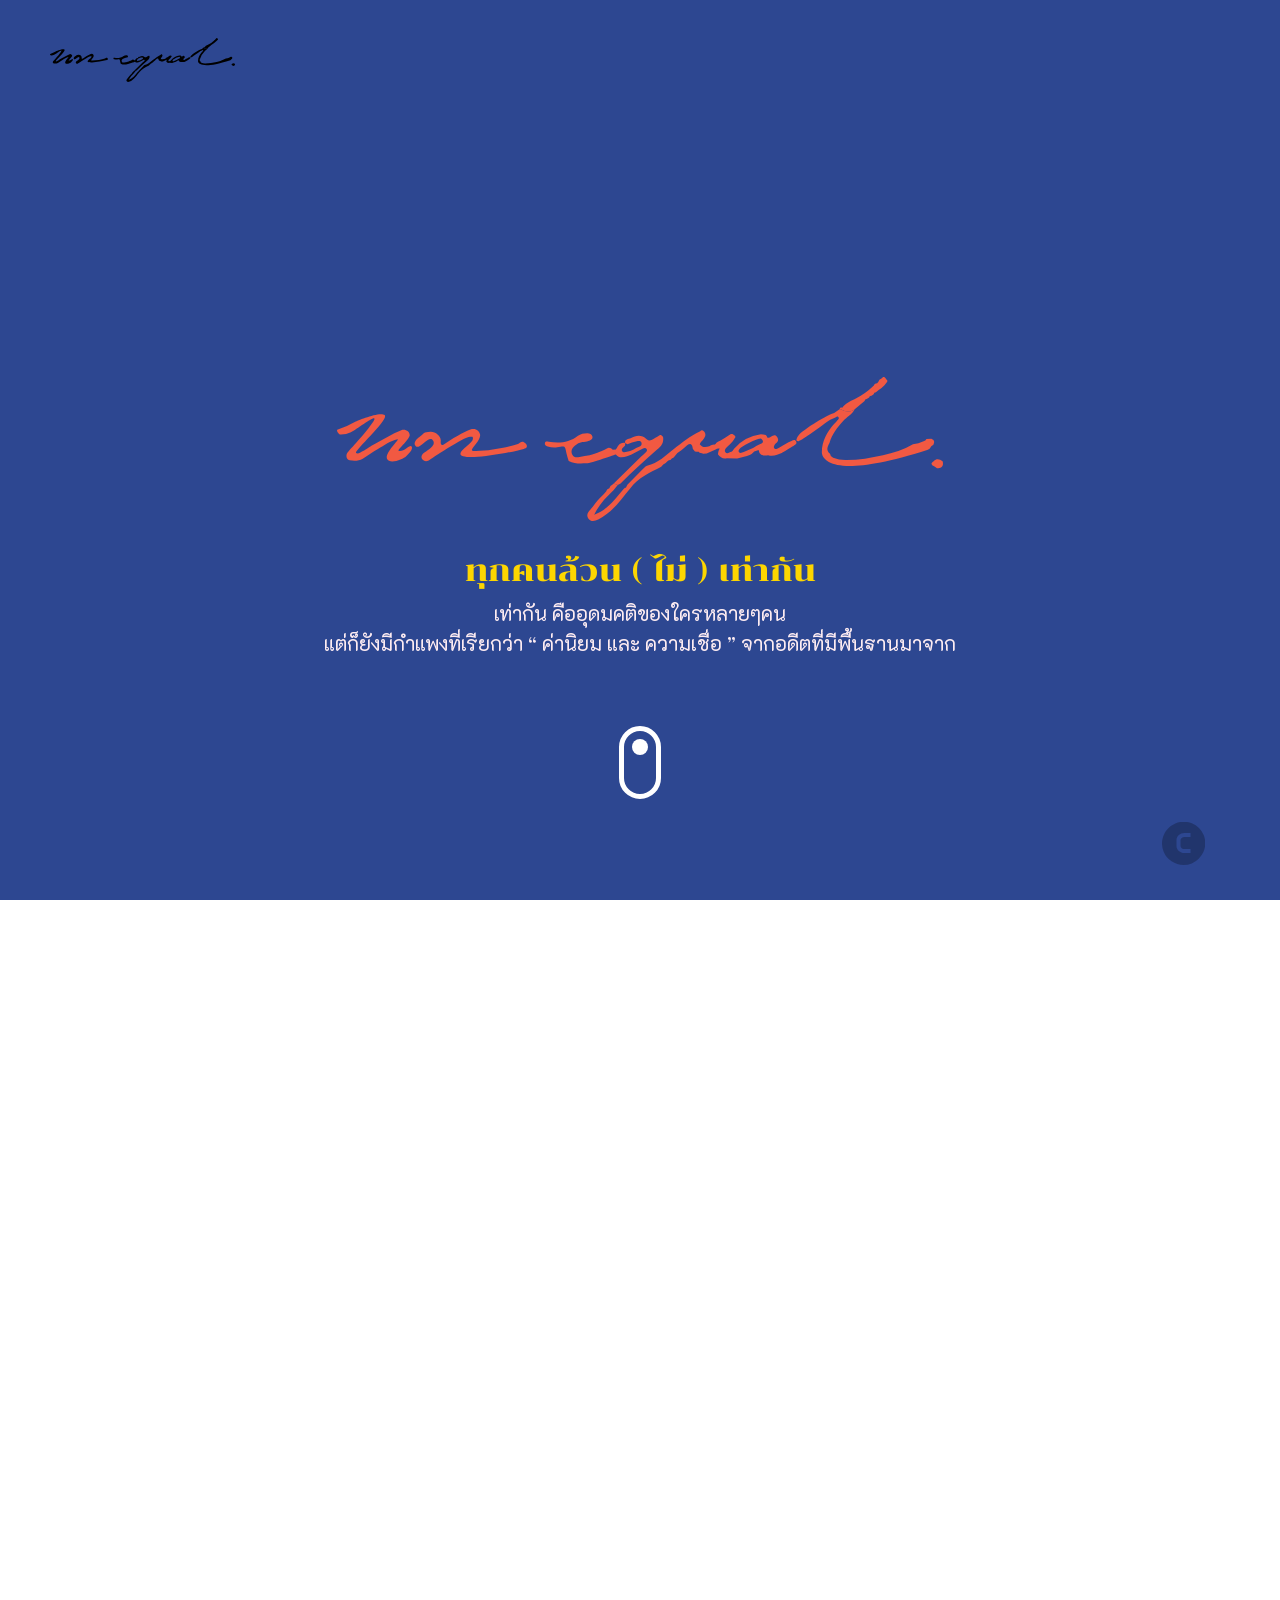
==== commit d977ae18: "eh" ====
--- a/index.html
+++ b/index.html
@@ -643,118 +643,110 @@
       <div class="slide" id="2-3">
         <div id="cardQuiz">
           <div class="fixed">
-            <p class="head cl-navy" style="
+            <p
+              class="head cl-navy"
+              style="
                 position: absolute;
                 top: 100.98px;
                 margin-left: 186px;
                 text-align: center;
-              ">
+              "
+            >
               จงจับคู่กับอาชีพที่เหมาะสม
             </p>
-            <p class="subhead cl-navy" style="
+            <p
+              class="subhead cl-navy"
+              style="
                 position: absolute;
                 top: 165.5px;
                 margin-left: 163px;
                 text-align: center;
-              ">
+              "
+            >
               จงเลือกจับคู่ไพ่ระหว่างเพศ กับ อาชีพที่เหมาะสม
             </p>
+            <p
+              class="cl-red"
+              style="
+                position: relative;
+                top: 215px;
+                margin: auto;
+                text-align: center;
+              "
+            >
+              คลิกที่ไพ่ของคนกับอาชีพเพื่อจับคู่
+            </p>
             <div class="matching">
-              <div style="
+                <div
+                style="
                     width: 130px;
                     height: 170px;
                     position: absolute;
                     top: 273px;
                     margin-left: 207px;
-                ">
-                <img src="img/main2/2-3-4 page/png element/2-3-2.png" style="width: 130px; height: 170px" />
-              </div>
-              <div style="
+                "
+                >
+                <img class="gamecard front" data-framework="man"
+                    src="img/main2/2-3-4 page/png element/2-3-2.png"
+                    style="width: 130px; height: 170px"
+                />
+                </div>
+                <div
+                style="
                     width: 130px;
                     height: 170px;
                     position: absolute;
                     top: 464px;
                     margin-left: 207px;
-                ">
-                <img src="img/main2/2-3-4 page/png element/2-3-3.png" style="width: 130px; height: 170px" />
-              </div>
-              <div style="
+                "
+                >
+                <img class="gamecard front" data-framework="woman"
+                    src="img/main2/2-3-4 page/png element/2-3-3.png"
+                    style="width: 130px; height: 170px"
+                />
+                </div>
+                <div
+                style="
                     width: 130px;
                     height: 170px;
                     position: absolute;
                     top: 367px;
                     margin-left: 371px;
-                ">
-                <img src="img/main2/2-3-4 page/png element/2-3.png" style="width: 130px; height: 170px" />
-              </div>
-              <div style="
+                "
+                >
+                <img class="gamecard front" data-framework="man"
+                    src="img/main2/2-3-4 page/png element/2-3.png"
+                    style="width: 130px; height: 170px"
+                />
+                </div>
+                <div
+                style="
                     width: 130px;
                     height: 170px;
                     position: absolute;
                     top: 273px;
                     margin-left: 688px;
-                ">
-                <img src="img/main2/2-3-4 page/png element/2-3-4.png" style="width: 130px; height: 170px" />
-              </div>
-              <div style="
+                "
+                >
+                <img class="gamecard front" data-framework="job"
+                    src="img/main2/2-3-4 page/png element/2-3-4.png"
+                    style="width: 130px; height: 170px"
+                />
+                </div>
+                <div
+                style="
                     width: 130px;
                     height: 170px;
                     position: absolute;
                     top: 464px;
                     margin-left: 688px;
-                ">
-                <img src="img/main2/2-3-4 page/png element/2-3-5.png" style="width: 130px; height: 170px" />
-              </div>
-              <div style="
-                    width: 130px;
-                    height: 170px;
-                    position: absolute;
-                    top: 273px;
-                    margin-left: 207px;
-                ">
-                <img class="gamecard front" data-framework="man" src="img/main2/2-3-4 page/png element/2-4.png"
-                  style="width: 130px; height: 170px" />
-              </div>
-              <div style="
-                    width: 130px;
-                    height: 170px;
-                    position: absolute;
-                    top: 464px;
-                    margin-left: 207px;
-                ">
-                <img class="gamecard front" data-framework="woman" src="img/main2/2-3-4 page/png element/2-4.png"
-                  style="width: 130px; height: 170px" />
-              </div>
-              <div style="
-                    width: 130px;
-                    height: 170px;
-                    position: absolute;
-                    top: 367px;
-                    margin-left: 371px;
-                ">
-                <img class="gamecard front" data-framework="man" src="img/main2/2-3-4 page/png element/2-4.png"
-                  style="width: 130px; height: 170px" />
-              </div>
-              <div style="
-                    width: 130px;
-                    height: 170px;
-                    position: absolute;
-                    top: 273px;
-                    margin-left: 688px;
-                ">
-                <img class="gamecard front" data-framework="job" src="img/main2/2-3-4 page/png element/2-4.png"
-                  style="width: 130px; height: 170px" />
-              </div>
-              <div style="
-                    width: 130px;
-                    height: 170px;
-                    position: absolute;
-                    top: 464px;
-                    margin-left: 688px;
-                ">
-                <img class="gamecard front" data-framework="job" src="img/main2/2-3-4 page/png element/2-4.png"
-                  style="width: 130px; height: 170px" />
-              </div>
+                "
+                >
+                <img class="gamecard front" data-framework="job"
+                    src="img/main2/2-3-4 page/png element/2-3-5.png"
+                    style="width: 130px; height: 170px"
+                />
+                </div>
             </div>
           </div>
         </div>
@@ -902,6 +894,14 @@
                 text-align: center;
               ">
               จงเลือกเสื้อผ้าให้กับผู้หญิงคนนี้
+            </p>
+            <p class="cl-red" style="
+                position: relative;
+                top: 270px;
+                margin: auto;
+                text-align: center;
+              ">
+              ลองลากชุดที่เหมาะสมให้เธอสิ!
             </p>
             <div class="droppable" style="
                 width: 122px;
--- a/css/interactive.css
+++ b/css/interactive.css
@@ -10,12 +10,6 @@
     transform: scale(.97);
     transition: transform .2s;
 }
-.flip{
-    transform: rotateY(180deg);
-}
-.front{
-    backface-visibility: hidden;
-}
 
 /* Cloth */
 .draggable {
